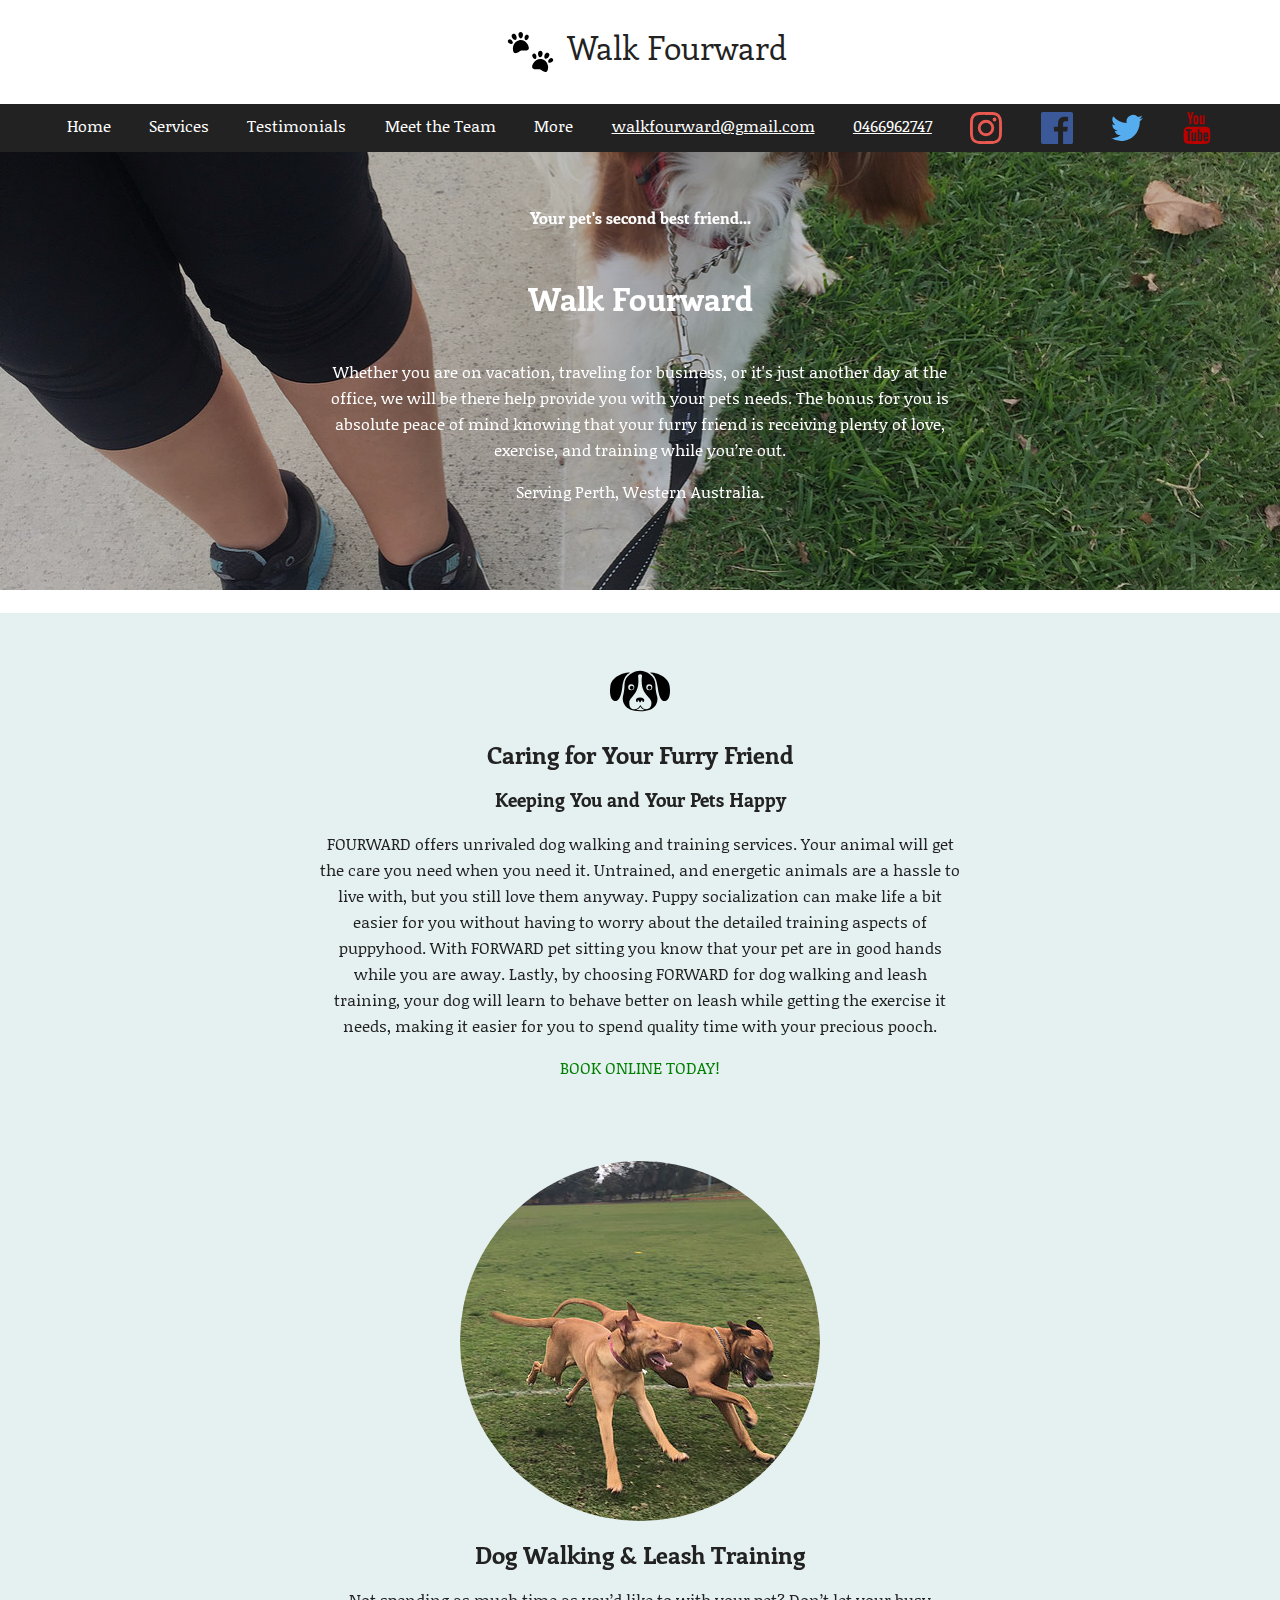
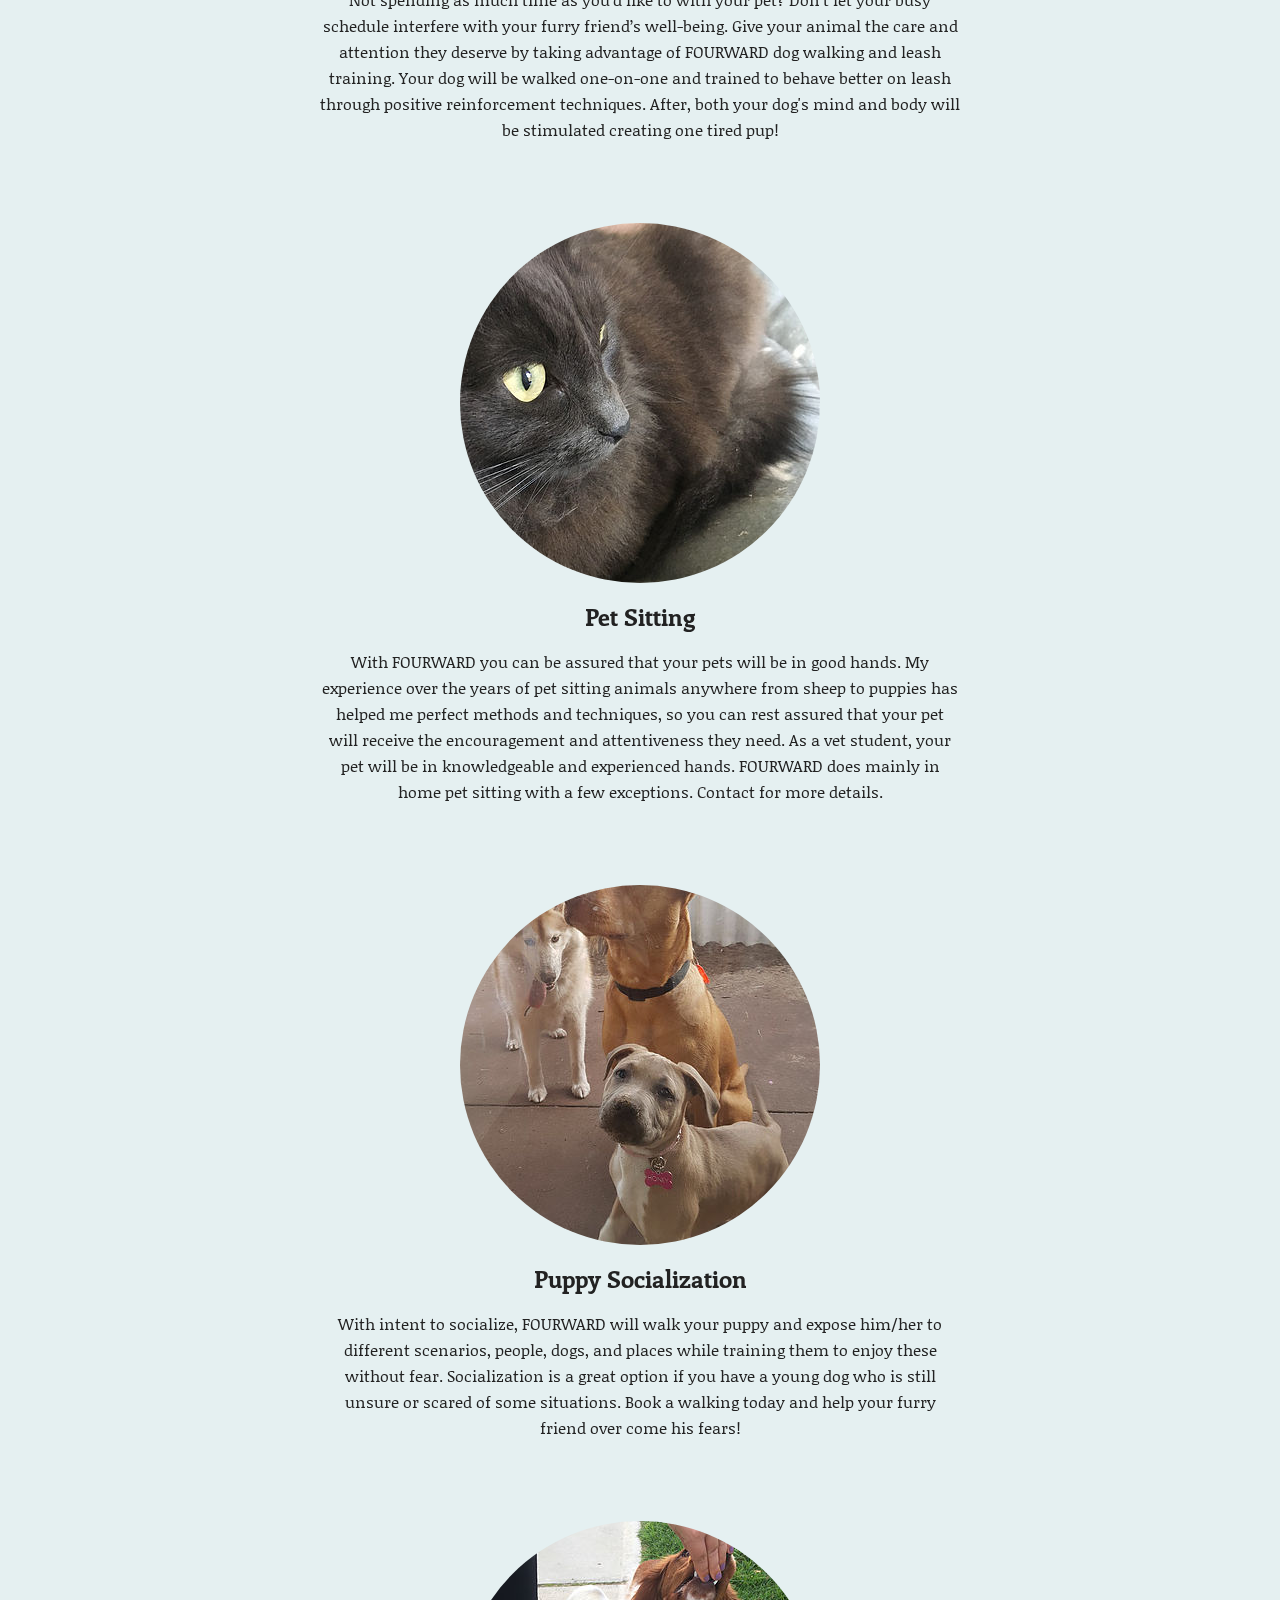
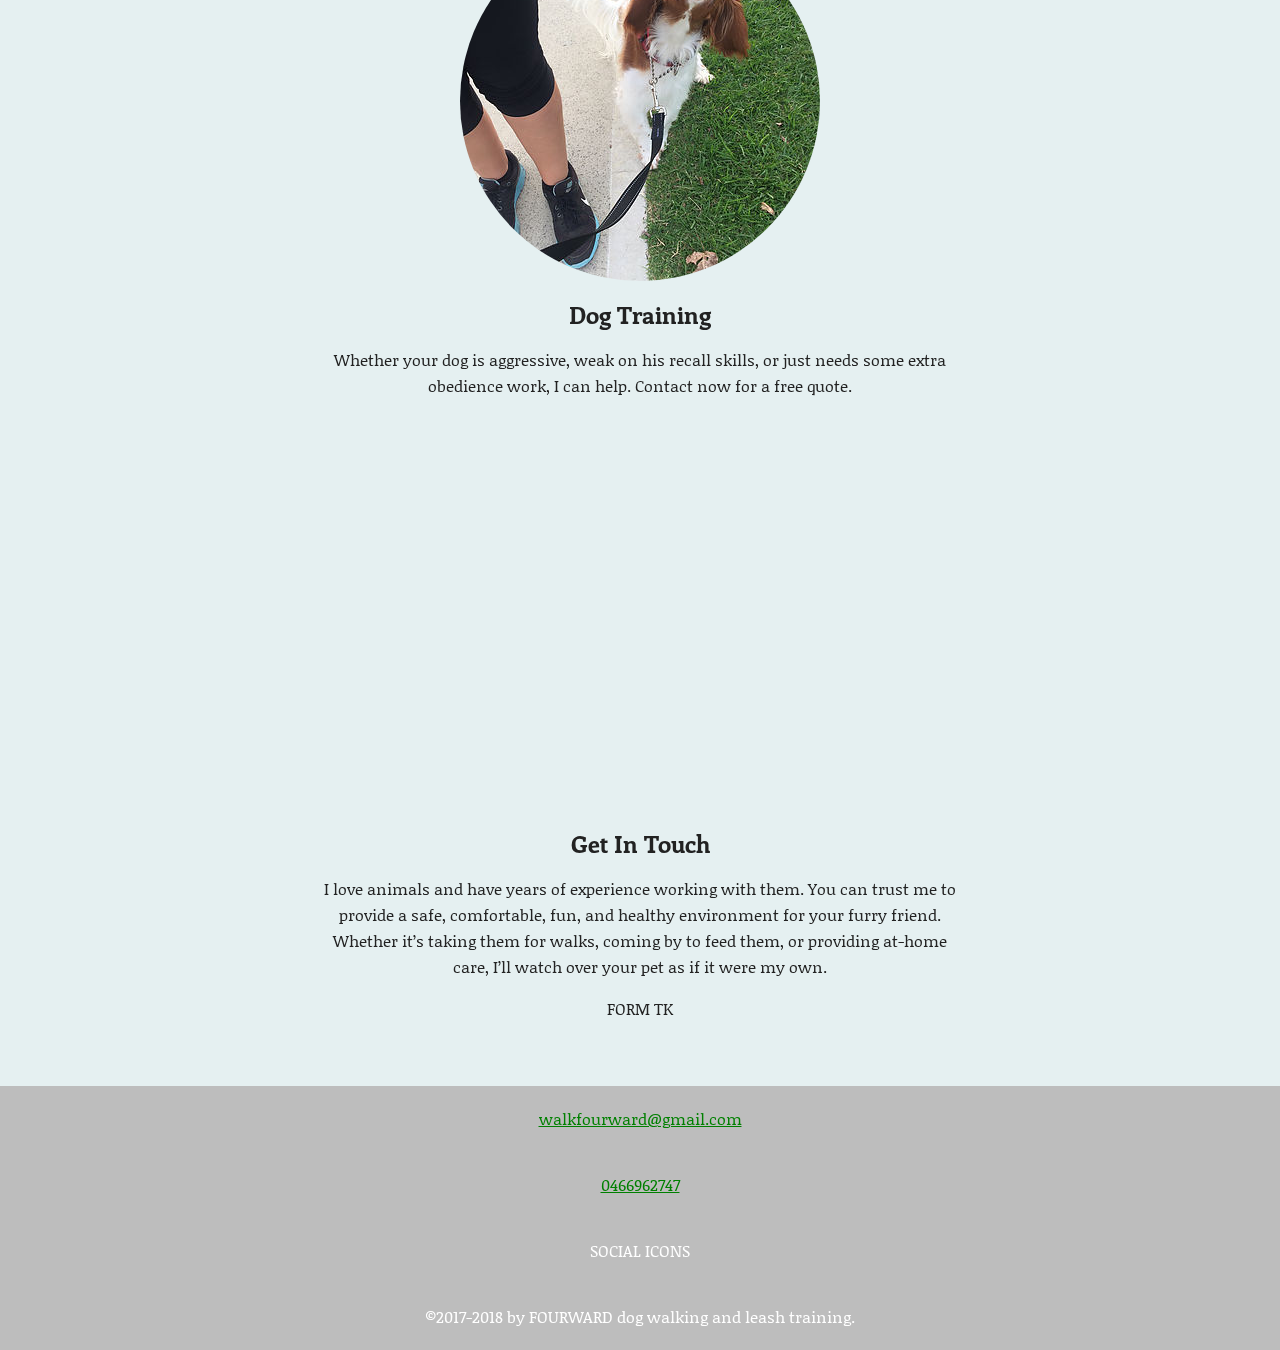
==== index.html @ 75309c2e "initial" ====
<!DOCTYPE html>
<html class="no-js" lang="en-au">
  <head>
    <meta charset="utf-8"><!--[if IE]><meta http-equiv='X-UA-Compatible' content='IE=edge'><![endif]-->
    <title>Home | Walk Fourward</title>
    <meta name="description" content="FOURWARD offers unrivaled dog walking and training services. Serving Perth, Western Australia.">
    <meta name="viewport" content="width=device-width, initial-scale=1.0, viewport-fit=cover">
    <link rel="apple-touch-icon" href="icon.png">
    <link rel="icon" sizes="32x32" href="favicon-32x32.png">
    <link rel="icon" sizes="16x16" href="favicon-16x16.png">
    <link rel="stylesheet" href="css/main.css">
    <link href="https://fonts.googleapis.com/css?family=Enriqueta:700|Noticia+Text" rel="stylesheet">
  </head>
  <body><!--[if lt IE 9]>
    <p class="browserupgrade">You are using an <strong>outdated</strong> browser. Please
      <a href="http://browsehappy.com/">upgrade your browser</a> to improve your experience.
    </p><![endif]-->
    <header>
      <h1 class="top">
        <div class="logo"><svg height="40" stroke-width="0" viewBox="2 2.2 112.09 98.82" width="73" xmlns="http://www.w3.org/2000/svg"><path d="M48.8 29.7c-3.4-3.6-10-9.5-20-6.8C19 25.5 16 34 15 38.8c-1.4 7.3.7 14.7 4.1 15.5 7 1.6 11.8-5 16.4-6.3 4.7-1.2 12.1 2.1 17.4-2.8 2.7-2.5.3-10.9-4.1-15.5m-2.9-7.5c2.6.9 6.1-2.3 7.4-5.8 1.3-3.6-.1-6.2-2.7-7.1-2.5-1-5.3.1-6.6 3.7-1.3 3.5-.6 8.2 1.9 9.2m-32.2 8.6c-1.7 2.1-6.4 1.1-9.3-1.4C1.5 27 1.4 24 3.2 22s4.7-2.5 7.6-.1c2.8 2.4 4.6 6.8 2.9 8.9m20.6-12.7c3.1-.2 5.4-5.2 5.2-9.5-.2-4.4-2.9-6.5-6-6.4-3.1.2-5.6 2.6-5.3 7 .2 4.4 3 9.1 6.1 8.9m-12.6 3.4c-2.8 1.4-7.3-1.7-9.3-5.7-2-3.9-.8-7.1 2-8.5s6.1-.6 8.1 3.4c2.1 3.9 2 9.4-.8 10.8m79.5 63.8c-1.2-4.9-4-13.2-13.9-15.9s-16.7 3.1-20 6.8c-4.9 5.6-6.8 13-4.1 15.5 5.3 4.8 12.7 1.5 17.4 2.8 4.7 1.2 9.5 7.8 16.4 6.3 3.5-.8 5.6-9.3 4.2-15.5m1.2-8c1.7 2.1 6.4 1.1 9.3-1.4 2.9-2.4 3-5.4 1.2-7.5-1.7-2.1-4.7-2.5-7.6-.1-2.8 2.5-4.6 6.9-2.9 9m-32.2-8.6c-2.6.9-6.1-2.3-7.4-5.8-1.3-3.6.1-6.2 2.7-7.1s5.3.2 6.6 3.7c1.2 3.5.6 8.2-1.9 9.2m24.2-.7c2.8 1.4 7.3-1.7 9.3-5.7 2-3.9.8-7.1-2-8.5s-6.1-.6-8.1 3.4c-2.1 3.9-2 9.4.8 10.8m-12.6-3.4c-3.1-.2-5.4-5.2-5.2-9.5.2-4.4 2.9-6.5 6-6.4 3.1.2 5.6 2.6 5.3 7-.2 4.4-3 9.1-6.1 8.9"/></svg></div>Walk Fourward
      </h1>
      <menu><a>Home</a><a>Services</a><a>Testimonials</a><a>Meet the Team</a><a>More</a><a href="mailto:walkfourward@gmail.com">walkfourward@gmail.com</a><a href="tel:0466962747">0466962747</a><a data-title="Instagram" href="https://www.instagram.com/walkfourward/"><svg aria-label="Instagram" xmlns="http://www.w3.org/2000/svg" viewBox="0 0 24 24"><desc>Walk Fourward on Instagram</desc><path fill="#e95950" d="M12 2.16c3.2 0 3.58.01 4.85.07 3.25.15 4.77 1.7 4.92 4.92.06 1.27.07 1.65.07 4.85 0 3.2-.01 3.58-.07 4.85-.15 3.23-1.66 4.77-4.92 4.92-1.27.06-1.64.07-4.85.07a83 83 0 0 1-4.85-.07c-3.26-.15-4.77-1.7-4.92-4.92A82.98 82.98 0 0 1 2.16 12a84 84 0 0 1 .07-4.85c.15-3.23 1.67-4.77 4.92-4.92A84.4 84.4 0 0 1 12 2.16zM12 0C8.74 0 8.33.01 7.05.07 2.7.27.27 2.7.07 7.05A84.29 84.29 0 0 0 0 12c0 3.26.01 3.67.07 4.95.2 4.36 2.62 6.78 6.98 6.98 1.28.06 1.7.07 4.95.07 3.26 0 3.67-.01 4.95-.07 4.35-.2 6.78-2.62 6.98-6.98.06-1.28.07-1.7.07-4.95 0-3.26-.01-3.67-.07-4.95C23.73 2.7 21.3.27 16.95.07A84.33 84.33 0 0 0 12 0zm0 5.84a6.16 6.16 0 1 0 0 12.32 6.16 6.16 0 0 0 0-12.32zM12 16a4 4 0 1 1 0-8 4 4 0 0 1 0 8zm6.4-11.85a1.44 1.44 0 1 0 0 2.89 1.44 1.44 0 0 0 0-2.89z"/></svg></a><a data-title="Facebook" href="https://www.facebook.com/walkfourward/"><svg aria-label="Facebook" xmlns="http://www.w3.org/2000/svg" viewBox="0 0 24 24"><desc>Walk Fourward on Facebook</desc><path fill="#3b5998" d="M22.68 0H1.32C.6 0 0 .6 0 1.32v21.36C0 23.4.6 24 1.32 24h11.5v-9.3H9.69v-3.62h3.13V8.41c0-3.1 1.9-4.79 4.66-4.79 1.32 0 2.46.1 2.8.15V7h-1.92c-1.5 0-1.8.71-1.8 1.76v2.32h3.59l-.47 3.62h-3.12V24h6.12c.73 0 1.32-.6 1.32-1.32V1.32C24 .6 23.4 0 22.68 0z"/></svg></a><a data-title="Twitter" href="https://twitter.com/______"><svg aria-label="Twitter" xmlns="http://www.w3.org/2000/svg" viewBox="0 0 24 24"><desc>Walk Fourward on Twitter</desc><path fill="#55acee" d="M24 4.56c-.88.39-1.83.65-2.83.77a4.93 4.93 0 0 0 2.17-2.72c-.95.56-2 .97-3.13 1.2a4.92 4.92 0 0 0-8.4 4.48A13.9 13.9 0 0 1 1.68 3.15 4.93 4.93 0 0 0 3.2 9.72a4.9 4.9 0 0 1-2.23-.61A4.93 4.93 0 0 0 4.91 14a5 5 0 0 1-2.22.08 4.93 4.93 0 0 0 4.6 3.42A9.9 9.9 0 0 1 0 19.54a13.94 13.94 0 0 0 7.55 2.21c9.14 0 14.3-7.72 14-14.64.95-.7 1.79-1.57 2.45-2.55z"/></svg></a><a data-title="YouTube" href="https://www.youtube.com/channel/UC3RKVa9MdLlyFP6wpvY_uPQ"><svg aria-label="YouTube" xmlns="http://www.w3.org/2000/svg" viewBox="0 0 24 24"><desc>Walk Fourward on YouTube</desc><path fill="#b00" d="M4.65 0H6.1l.99 3.7L8 0h1.45L7.79 5.5v3.76H6.35V5.51L4.65 0zm6.6 2.37c-1.12 0-1.86.74-1.86 1.84v3.35c0 1.2.62 1.83 1.86 1.83 1.02 0 1.82-.69 1.82-1.83V4.2c0-1.07-.8-1.84-1.82-1.84zm.53 5.13c0 .37-.2.65-.53.65-.36 0-.56-.3-.56-.65V4.32c0-.37.17-.65.53-.65.39 0 .56.27.56.65V7.5zm4.73-5.07v5.19c-.16.19-.5.5-.75.5-.27 0-.34-.18-.34-.45V2.43h-1.27v5.71c0 .68.2 1.22.89 1.22.38 0 .92-.2 1.47-.85v.75h1.27V2.43H16.5zm2.2 13.86c-.45 0-.54.31-.54.76v.66h1.07v-.66c0-.44-.1-.76-.53-.76zm-4.7.04a.93.93 0 0 0-.25.2v4.05c.1.1.19.18.28.23.2.1.49.1.62-.07.07-.09.1-.24.1-.45v-3.36a.82.82 0 0 0-.12-.5c-.15-.19-.42-.2-.63-.1zm4.82-5.2a183 183 0 0 0-13.66 0c-2.82.2-3.15 1.9-3.17 6.37.02 4.47.35 6.17 3.17 6.37a183 183 0 0 0 13.66 0c2.82-.2 3.15-1.9 3.17-6.37-.02-4.47-.35-6.17-3.17-6.37zM6.51 21.82H5.15v-7.54H3.74V13h4.18v1.28H6.5v7.54zm4.84 0h-1.2v-.72c-.23.27-.46.47-.7.6-.65.38-1.55.37-1.55-.95v-5.44h1.21v5c0 .25.06.43.32.43.24 0 .57-.3.71-.49v-4.94h1.21v6.5zm4.66-1.35c0 .8-.3 1.43-1.1 1.43-.45 0-.82-.16-1.15-.58v.5h-1.22V13h1.22v2.84c.27-.33.64-.6 1.07-.6.89 0 1.18.74 1.18 1.62v3.61zm4.47-1.75h-2.31v1.23c0 .49.04.9.53.9.5 0 .54-.34.54-.9v-.45h1.24v.48c0 1.26-.53 2.02-1.81 2.02-1.16 0-1.75-.85-1.75-2.02v-2.92c0-1.13.75-1.91 1.84-1.91 1.16 0 1.72.74 1.72 1.91v1.66z"/></svg></a></menu>
      <div class="hero">
        <article><img src="img/hero.jpg" alt="Legs and dog">
          <h4>Your pet's second best friend...</h4>
          <h1>Walk Fourward</h1>
          <p>Whether you are on vacation, traveling for business, or it's just another day at the office, we will be there help provide you with your pets needs. The bonus for you is absolute peace of mind knowing that your furry friend is receiving plenty of love, exercise, and training while you’re out.</p>
          <p>Serving Perth, Western Australia.</p>
        </article>
      </div>
    </header>
    <main>
      <section>
        <article>
          <header><svg height="60" stroke-width="0" viewBox="0.05 0 172.1 116" width="60" xmlns="http://www.w3.org/2000/svg"><path d="M56.7 5.3C55.8 2.4 5.4 9.5 1 44.1c-4 31.2 5.5 41.7 12.3 42.6s17-.1 22.2-39.9C40.6 6.4 57.7 8.2 56.7 5.3zM86.9 0C69.7 0 41.6 13.1 41.6 40.1c0 22.4-5 31.2-5 39.4S39.7 116 87.3 116s48.9-27.9 48.9-37.3c0-5.4-5.7-15.3-5.7-37.7 0-26.8-26.5-41-43.6-41zM52.2 47.2a8.7 8.7 0 1 1 17.41.01 8.7 8.7 0 0 1-17.41-.01zm34.4 66.2c-5 0-9.1-.6-12.1-1.3 6.8-1.5 10.9-6.9 12.7-9.9 1.9 2.9 6.1 8.3 12.2 10.1-3.4.6-7.7 1.1-12.8 1.1zm16.7-3.2c-9.3 0-15.1-10.7-15.1-10.8-.2-.4-.6-.6-1.1-.6s-.9.3-1.1.7c0 .1-4.9 10.8-15 10.8-14.4 0-15.5-11.2-15.5-18.8 0-15.5 26.1-23.3 26.1-61.2 0-10.9-.8-12.1-.8-15.2 0 0-.6-5 5.8-5s5.1 5.3 5.1 5.3c0 3.2-.8 4.6-.8 15.4 0 37.9 28 44.9 28 60.5.1 8.1-2.3 18.9-15.6 18.9zm9.4-54.3a8.7 8.7 0 1 1 .01-17.41 8.7 8.7 0 0 1-.01 17.41zM74.5 84.2c0 3.7 2.6 5.4 4.1 5.4 3.9 0-2.4-4.6 1.8-4.6 6 0 1.5 5.1 5.9 5.1s.2-5.1 6-5.1c3.6 0-1.9 4.3 2.2 4.3 2.1 0 3.8-1.3 3.8-5 0-3.9-3.3-8-11.9-8-8.5 0-11.9 4-11.9 7.9zm-6.7-35.5c0-3-2.5-5.5-5.5-5.5s-5.5 2.5-5.5 5.5 2.5 5.5 5.5 5.5 5.5-2.5 5.5-5.5zm45.5-5.5c-3 0-5.5 2.5-5.5 5.5s2.5 5.5 5.5 5.5 5.5-2.5 5.5-5.5-2.5-5.5-5.5-5.5zm57.9.9c-4.5-34.6-54.8-41.6-55.7-38.7-1 2.9 16.1 1.1 21.3 41.5 5.2 39.8 15.4 40.8 22.2 39.9 6.7-1 16.2-11.5 12.2-42.7z"/></svg>
            <h2>Caring for Your Furry Friend</h2>
            <h3>Keeping You and Your Pets Happy</h3>
          </header>
          <p>FOURWARD offers unrivaled dog walking and training services. Your animal will get the care you need when you need it. Untrained, and energetic animals are a hassle to live with, but you still love them anyway. Puppy socialization can make life a bit easier for you without having to worry about the detailed training aspects of puppyhood. With FORWARD pet sitting you know that your pet are in good hands while you are away. Lastly, by choosing FORWARD for dog walking and leash training, your dog will learn to behave better on leash while getting the exercise it needs, making it easier for you to spend quality time with your precious pooch.</p>
          <p><a>BOOK ONLINE TODAY!</a></p>
        </article>
        <article>
          <header><img class="rounded" src="img/circle1.jpg" alt="two dogs playing on a field">
            <h2>Dog Walking &amp; Leash Training</h2>
          </header>
          <p>Not spending as much time as you’d like to with your pet? Don’t let your busy schedule interfere with your furry friend’s well-being. Give your animal the care and attention they deserve by taking advantage of FOURWARD dog walking and leash training. Your dog will be walked one-on-one and trained to behave better on leash through positive reinforcement techniques. After, both your dog's mind and body will be stimulated creating one tired pup!</p>
        </article>
        <article>
          <header><img class="rounded" src="img/circle2.jpg" alt="close-up of a cat looking to our right">
            <h2>Pet Sitting</h2>
          </header>
          <p>With FOURWARD you can be assured that your pets will be in good hands. My experience over the years of pet sitting animals anywhere from sheep to puppies has helped me perfect methods and techniques, so you can rest assured that your pet will receive the encouragement and attentiveness they need. As a vet student, your pet will be in knowledgeable and experienced hands. FOURWARD does mainly in home pet sitting with a few exceptions. Contact for more details.</p>
        </article>
        <article>
          <header><img class="rounded" src="img/circle3.jpg" alt="Puppy with two dogs in the background">
            <h2>Puppy Socialization</h2>
          </header>
          <p> With intent to socialize, FOURWARD will walk your puppy and expose him/her to different scenarios, people, dogs, and places while training them to enjoy these without fear. Socialization is a great option if you have a young dog who is still unsure or scared of some situations. Book a walking today and help your furry friend over come his fears!</p>
        </article>
        <article>
          <header><img class="rounded" src="img/circle4.jpg" alt="legs of dog-walker giving a treat to dog on leash">
            <h2>Dog Training</h2>
          </header>
          <p>Whether your dog is aggressive, weak on his recall skills, or just needs some extra obedience work, I can help. Contact now for a free quote.</p>
        </article>
      </section>
      <section>
        <article>
          <header><iframe width="100%" height="300px" frameborder="0" scrolling="no" title="Google Maps" aria-label="Google Maps" src="https://static.parastorage.com/services/santa/1.2682.26/static/external/googleMap.html?language=en"></iframe>
            <h2>Get In Touch</h2>
          </header>
          <p>I love animals and have years of experience working with them. You can trust me to provide a safe, comfortable, fun, and healthy environment for your furry friend. Whether it’s taking them for walks, coming by to feed them, or providing at-home care, I’ll watch over your pet as if it were my own.</p>
          <p>FORM TK</p>
        </article>
      </section>
    </main>
    <footer>
      <p><a href="mailto:walkfourward@gmail.com">walkfourward@gmail.com</a></p>
      <p><a href="tel:0466962747">0466962747</a></p>
      <p>SOCIAL ICONS</p>
      <div class="dark">
        <p>©2017-2018 by FOURWARD dog walking and leash training.</p>
      </div>
    </footer>
    <script>document.documentElement.className=document.documentElement.className.replace("no-js","js");</script>
  </body>
</html>
---- css/main.css ----
/* Run this through https://cssminifier.com for now until sass can handle the env() construct. */



/*! normalize.css v7.0.0 | MIT License | github.com/necolas/normalize.css */

/* Document
   ========================================================================== */

/**
 * 1. Correct the line height in all browsers.
 * 2. Prevent adjustments of font size after orientation changes in
 *    IE on Windows Phone and in iOS.
 */

html {
  line-height: 1.15; /* 1 */
  -ms-text-size-adjust: 100%; /* 2 */
  -webkit-text-size-adjust: 100%; /* 2 */
}

/* Sections
   ========================================================================== */

/**
 * Remove the margin in all browsers (opinionated).
 */

body {
  margin: 0;
}

/**
 * Add the correct display in IE 9-.
 */

article,
aside,
footer,
header,
nav,
section {
  display: block;
}

/**
 * Correct the font size and margin on `h1` elements within `section` and
 * `article` contexts in Chrome, Firefox, and Safari.
 */

h1 {
  font-size: 2em;
  margin: 0.67em 0;
}

/* Grouping content
   ========================================================================== */

/**
 * Add the correct display in IE 9-.
 * 1. Add the correct display in IE.
 */

figcaption,
figure,
main { /* 1 */
  display: block;
}

/**
 * Add the correct margin in IE 8.
 */

figure {
  margin: 1em 40px;
}

/**
 * 1. Add the correct box sizing in Firefox.
 * 2. Show the overflow in Edge and IE.
 */

hr {
  box-sizing: content-box; /* 1 */
  height: 0; /* 1 */
  overflow: visible; /* 2 */
}

/**
 * 1. Correct the inheritance and scaling of font size in all browsers.
 * 2. Correct the odd `em` font sizing in all browsers.
 */

pre {
  font-family: monospace, monospace; /* 1 */
  font-size: 1em; /* 2 */
}

/* Text-level semantics
   ========================================================================== */

/**
 * 1. Remove the gray background on active links in IE 10.
 * 2. Remove gaps in links underline in iOS 8+ and Safari 8+.
 */

a {
  background-color: transparent; /* 1 */
  -webkit-text-decoration-skip: objects; /* 2 */
}

/**
 * 1. Remove the bottom border in Chrome 57- and Firefox 39-.
 * 2. Add the correct text decoration in Chrome, Edge, IE, Opera, and Safari.
 */

abbr[title] {
  border-bottom: none; /* 1 */
  text-decoration: underline; /* 2 */
  text-decoration: underline dotted; /* 2 */
}

/**
 * Prevent the duplicate application of `bolder` by the next rule in Safari 6.
 */

b,
strong {
  font-weight: inherit;
}

/**
 * Add the correct font weight in Chrome, Edge, and Safari.
 */

b,
strong {
  font-weight: bolder;
}

/**
 * 1. Correct the inheritance and scaling of font size in all browsers.
 * 2. Correct the odd `em` font sizing in all browsers.
 */

code,
kbd,
samp {
  font-family: monospace, monospace; /* 1 */
  font-size: 1em; /* 2 */
}

/**
 * Add the correct font style in Android 4.3-.
 */

dfn {
  font-style: italic;
}

/**
 * Add the correct background and color in IE 9-.
 */

mark {
  background-color: #ff0;
  color: #000;
}

/**
 * Add the correct font size in all browsers.
 */

small {
  font-size: 80%;
}

/**
 * Prevent `sub` and `sup` elements from affecting the line height in
 * all browsers.
 */

sub,
sup {
  font-size: 75%;
  line-height: 0;
  position: relative;
  vertical-align: baseline;
}

sub {
  bottom: -0.25em;
}

sup {
  top: -0.5em;
}

/* Embedded content
   ========================================================================== */

/**
 * Add the correct display in IE 9-.
 */

audio,
video {
  display: inline-block;
}

/**
 * Add the correct display in iOS 4-7.
 */

audio:not([controls]) {
  display: none;
  height: 0;
}

/**
 * Remove the border on images inside links in IE 10-.
 */

img {
  border-style: none;
}

/**
 * Hide the overflow in IE.
 */

svg:not(:root) {
  overflow: hidden;
}

/* Forms
   ========================================================================== */

/**
 * 1. Change the font styles in all browsers (opinionated).
 * 2. Remove the margin in Firefox and Safari.
 */

button,
input,
optgroup,
select,
textarea {
  font-family: sans-serif; /* 1 */
  font-size: 100%; /* 1 */
  line-height: 1.15; /* 1 */
  margin: 0; /* 2 */
}

/**
 * Show the overflow in IE.
 * 1. Show the overflow in Edge.
 */

button,
input { /* 1 */
  overflow: visible;
}

/**
 * Remove the inheritance of text transform in Edge, Firefox, and IE.
 * 1. Remove the inheritance of text transform in Firefox.
 */

button,
select { /* 1 */
  text-transform: none;
}

/**
 * 1. Prevent a WebKit bug where (2) destroys native `audio` and `video`
 *    controls in Android 4.
 * 2. Correct the inability to style clickable types in iOS and Safari.
 */

button,
html [type="button"], /* 1 */
[type="reset"],
[type="submit"] {
  -webkit-appearance: button; /* 2 */
}

/**
 * Remove the inner border and padding in Firefox.
 */

button::-moz-focus-inner,
[type="button"]::-moz-focus-inner,
[type="reset"]::-moz-focus-inner,
[type="submit"]::-moz-focus-inner {
  border-style: none;
  padding: 0;
}

/**
 * Restore the focus styles unset by the previous rule.
 */

button:-moz-focusring,
[type="button"]:-moz-focusring,
[type="reset"]:-moz-focusring,
[type="submit"]:-moz-focusring {
  outline: 1px dotted ButtonText;
}

/**
 * Correct the padding in Firefox.
 */

fieldset {
  padding: 0.35em 0.75em 0.625em;
}

/**
 * 1. Correct the text wrapping in Edge and IE.
 * 2. Correct the color inheritance from `fieldset` elements in IE.
 * 3. Remove the padding so developers are not caught out when they zero out
 *    `fieldset` elements in all browsers.
 */

legend {
  box-sizing: border-box; /* 1 */
  color: inherit; /* 2 */
  display: table; /* 1 */
  max-width: 100%; /* 1 */
  padding: 0; /* 3 */
  white-space: normal; /* 1 */
}

/**
 * 1. Add the correct display in IE 9-.
 * 2. Add the correct vertical alignment in Chrome, Firefox, and Opera.
 */

progress {
  display: inline-block; /* 1 */
  vertical-align: baseline; /* 2 */
}

/**
 * Remove the default vertical scrollbar in IE.
 */

textarea {
  overflow: auto;
}

/**
 * 1. Add the correct box sizing in IE 10-.
 * 2. Remove the padding in IE 10-.
 */

[type="checkbox"],
[type="radio"] {
  box-sizing: border-box; /* 1 */
  padding: 0; /* 2 */
}

/**
 * Correct the cursor style of increment and decrement buttons in Chrome.
 */

[type="number"]::-webkit-inner-spin-button,
[type="number"]::-webkit-outer-spin-button {
  height: auto;
}

/**
 * 1. Correct the odd appearance in Chrome and Safari.
 * 2. Correct the outline style in Safari.
 */

[type="search"] {
  -webkit-appearance: textfield; /* 1 */
  outline-offset: -2px; /* 2 */
}

/**
 * Remove the inner padding and cancel buttons in Chrome and Safari on macOS.
 */

[type="search"]::-webkit-search-cancel-button,
[type="search"]::-webkit-search-decoration {
  -webkit-appearance: none;
}

/**
 * 1. Correct the inability to style clickable types in iOS and Safari.
 * 2. Change font properties to `inherit` in Safari.
 */

::-webkit-file-upload-button {
  -webkit-appearance: button; /* 1 */
  font: inherit; /* 2 */
}

/* Interactive
   ========================================================================== */

/*
 * Add the correct display in IE 9-.
 * 1. Add the correct display in Edge, IE, and Firefox.
 */

details, /* 1 */
menu {
  display: block;
}

/*
 * Add the correct display in all browsers.
 */

summary {
  display: list-item;
}

/* Scripting
   ========================================================================== */

/**
 * Add the correct display in IE 9-.
 */

canvas {
  display: inline-block;
}

/**
 * Add the correct display in IE.
 */

template {
  display: none;
}

/* Hidden
   ========================================================================== */

/**
 * Add the correct display in IE 10-.
 */

[hidden] {
  display: none;
}








 /*! HTML5 Boilerplate v6.0.1 | MIT License | https://html5boilerplate.com/ */

/*
 * What follows is the result of much research on cross-browser styling.
 * Credit left inline and big thanks to Nicolas Gallagher, Jonathan Neal,
 * Kroc Camen, and the H5BP dev community and team.
 */

/* ==========================================================================
   Base styles: opinionated defaults
   ========================================================================== */

html {
    color: #222;
    font-size: 1em;
    line-height: 1.4;
}

/*
 * Remove text-shadow in selection highlight:
 * https://twitter.com/miketaylr/status/12228805301
 *
 * Vendor-prefixed and regular ::selection selectors cannot be combined:
 * https://stackoverflow.com/a/16982510/7133471
 *
 * Customize the background color to match your design.
 */

::-moz-selection {
    background: #b3d4fc;
    text-shadow: none;
}

::selection {
    background: #b3d4fc;
    text-shadow: none;
}

/*
 * A better looking default horizontal rule
 */

hr {
    display: block;
    height: 1px;
    border: 0;
    border-top: 1px solid #ccc;
    margin: 1em 0;
    padding: 0;
}

/*
 * Remove the gap between audio, canvas, iframes,
 * images, videos and the bottom of their containers:
 * https://github.com/h5bp/html5-boilerplate/issues/440
 */

audio,
canvas,
iframe,
img,
svg,
video {
    vertical-align: middle;
}

/*
 * Remove default fieldset styles.
 */

fieldset {
    border: 0;
    margin: 0;
    padding: 0;
}

/*
 * Allow only vertical resizing of textareas.
 */

textarea {
    resize: vertical;
}

/* ==========================================================================
   Browser Upgrade Prompt
   ========================================================================== */

.browserupgrade {
    margin: 0.2em 0;
    background: #ccc;
    color: #000;
    padding: 0.2em 0;
}

/* ==========================================================================
   Helper classes
   ========================================================================== */

/*
 * Hide visually and from screen readers
 */

.hidden {
    display: none !important;
}

/*
 * Hide only visually, but have it available for screen readers:
 * https://snook.ca/archives/html_and_css/hiding-content-for-accessibility
 *
 * 1. For long content, line feeds are not interpreted as spaces and small width
 *    causes content to wrap 1 word per line:
 *    https://medium.com/@jessebeach/beware-smushed-off-screen-accessible-text-5952a4c2cbfe
 */

.visuallyhidden {
    border: 0;
    clip: rect(0 0 0 0);
    -webkit-clip-path: inset(50%);
    clip-path: inset(50%);
    height: 1px;
    margin: -1px;
    overflow: hidden;
    padding: 0;
    position: absolute;
    width: 1px;
    white-space: nowrap; /* 1 */
}

/*
 * Extends the .visuallyhidden class to allow the element
 * to be focusable when navigated to via the keyboard:
 * https://www.drupal.org/node/897638
 */

.visuallyhidden.focusable:active,
.visuallyhidden.focusable:focus {
    clip: auto;
    -webkit-clip-path: none;
    clip-path: none;
    height: auto;
    margin: 0;
    overflow: visible;
    position: static;
    width: auto;
    white-space: inherit;
}

/*
 * Hide visually and from screen readers, but maintain layout
 */

.invisible {
    visibility: hidden;
}

/*
 * Clearfix: contain floats
 *
 * For modern browsers
 * 1. The space content is one way to avoid an Opera bug when the
 *    `contenteditable` attribute is included anywhere else in the document.
 *    Otherwise it causes space to appear at the top and bottom of elements
 *    that receive the `clearfix` class.
 * 2. The use of `table` rather than `block` is only necessary if using
 *    `:before` to contain the top-margins of child elements.
 */

.clearfix:before,
.clearfix:after {
    content: " "; /* 1 */
    display: table; /* 2 */
}

.clearfix:after {
    clear: both;
}

/* ==========================================================================
   Print styles.
   Inlined to avoid the additional HTTP request:
   http://www.phpied.com/delay-loading-your-print-css/
   ========================================================================== */

@media print {
    *,
    *:before,
    *:after {
        background: transparent !important;
        color: #000 !important; /* Black prints faster:
                                   http://www.sanbeiji.com/archives/953 */
        box-shadow: none !important;
        text-shadow: none !important;
    }

    a,
    a:visited {
        text-decoration: underline;
    }

    a[href]:after {
        content: " (" attr(href) ")";
    }

    abbr[title]:after {
        content: " (" attr(title) ")";
    }

    /*
     * Don't show links that are fragment identifiers,
     * or use the `javascript:` pseudo protocol
     */

    a[href^="#"]:after,
    a[href^="javascript:"]:after {
        content: "";
    }

    pre {
        white-space: pre-wrap !important;
    }
    pre,
    blockquote {
        border: 1px solid #999;
        page-break-inside: avoid;
    }

    /*
     * Printing Tables:
     * http://css-discuss.incutio.com/wiki/Printing_Tables
     */

    thead {
        display: table-header-group;
    }

    tr,
    img {
        page-break-inside: avoid;
    }

    p,
    h2,
    h3 {
        orphans: 3;
        widows: 3;
    }

    h2,
    h3 {
        page-break-after: avoid;
    }
}










/* ==== Generic, Useful for many sites ===== */

/* Flexbox sticky footer
  https://philipwalton.github.io/solved-by-flexbox/demos/sticky-footer/

  Using my top-level tags rather than their classes.
  Also, including MS syntax to try and support IE 9.  But not old webkit classes.

  Not really needed on a long-content page, but still useful to have in place.
*/

/**
 * 1. Avoid the IE 10-11 `min-height` bug.
 * 2. Set `flex-shrink` to `0` to prevent some browsers from
 *    letting these items shrink to smaller than their content's default
 *    minimum size. See http://bit.ly/1Mn35US for details.
 * 3. Use `%` instead of `vh` since `vh` is buggy in older mobile Safari.
 */

html, body {
    height: 100%; /* 1, 3 */
}

body {
  display: -ms-flexbox;
  display: flex;
  -ms-flex-direction: column;
  flex-direction: column;
}

body > header,
body > footer {
  -ms-flex: none;
  flex: none; /* 2 */
}

body > main {
  -ms-flex: 1 0 auto;
  flex: 1 0 auto; /* 2 */
}

html {
    box-sizing:border-box;
}

/* Useful for image replacement */
.ir { border:0; font:0/0 a; text-shadow:none; color:transparent; width:0; height:0; padding:0; }

/* Padding for iPhone X.  Usually on a section; it overrides usual section margins.
Really tricky — we need it to be at LEAST 1 rem, but maybe more.  The trick is, on some systems
the safe-area-inset-* env's are defined to be zero! Use a script as a fallback. */
section, .safe-area {
    padding-left:1rem;           /* Fallback if below not understood */
    padding-right:1rem;
    padding-left:constant(safe-area-inset-left);
    padding-right:constant(safe-area-inset-right);  /* iOS 11.0, 11.1 … phase out soon */
    padding-left:env(safe-area-inset-left);
    padding-right:env(safe-area-inset-right);       /* iOS 11.2 beta and up */
}

/* Use @supports per https://webkit.org/blog/7929/designing-websites-for-iphone-x/ */
@supports(padding:max(0px)) {
    .post {
        padding-left:max(1rem, env(safe-area-inset-left));
        padding-right:max(1rem, env(safe-area-inset-right));
    }
}

/* ===== General ===== */

body {
    font:16px/26px Helvetica, Helvetica Neue, Arial;
}

/* ===== Geometry ===== */



section {
  padding:1rem 0;
}

/* Debugging
section:nth-child(even) {background: cyan !important;}
section:nth-child(odd)  {background: pink !important;}
section header { background:red;}
section article { background:yellow;}
section footer { background:green;}
*/



.embed-container {
    position:relative; padding-bottom:56.25%; height:0; overflow:hidden; max-width:100%;
}

.embed-container iframe, .embed-container object, .embed-container embed {
    position:absolute; top:0; left:0; width:100%; height:100%;
}

/* for header and footer, full window width but indented a bit */

body > footer p {
    padding:20px 5%;
    margin:0;
}

article {
    margin:0 auto;
    padding:2rem 2rem;  /* if we use margin above then it messes with background image */
    max-width:40rem;
}

/* ====== Specific Sections ===== */



.hero {
    width:100%;
    height:0;
    padding-bottom:36%; /* overall height of what is visible */
}

.hero img {
    width:100%;
    position:fixed;
    top:10%; left:0;
    z-index:-1;
    filter: brightness(75%);
}


/* ===== Colors ===== */



a { color:green; }


main {
  background:rgb(229, 240, 241);
}


body > footer {
    background:#bdbdbd;
    color:white;
}


.browserupgrade { /* Improve the formatting a bit without messing with original */
  font-size:150%;
  padding:1rem;
}

/* ===== BREAKPOINTS … general (under 600 for mobile, 600+ for desktop) and specialized ===== */

@media only screen and (max-width:599px) {

}

@media only screen and (min-width:600px) {

}


/* TO FILE */

body {
  text-align:center;
}
menu {
  background:#222;
  margin:0;
  padding:0.5em;
}
menu svg {
  width:2em;
}
menu a {
  color:white;
  padding:0.5em 1.2em;
}
h1 {
  padding:1em;
  margin:0 auto;
}

img.rounded {
  border-radius:50%;
  margin:0 auto;
  max-width:100%;
}

.hero {
  color:white;
}

body {
  font-family: 'Noticia Text', serif;
}
h1, h2, h3, h4, h5, h6 {
  font-family: 'Enriqueta', serif;
}

.top {
  background:white;
  font-weight:normal;
}
.logo {
  display:inline-block;
}
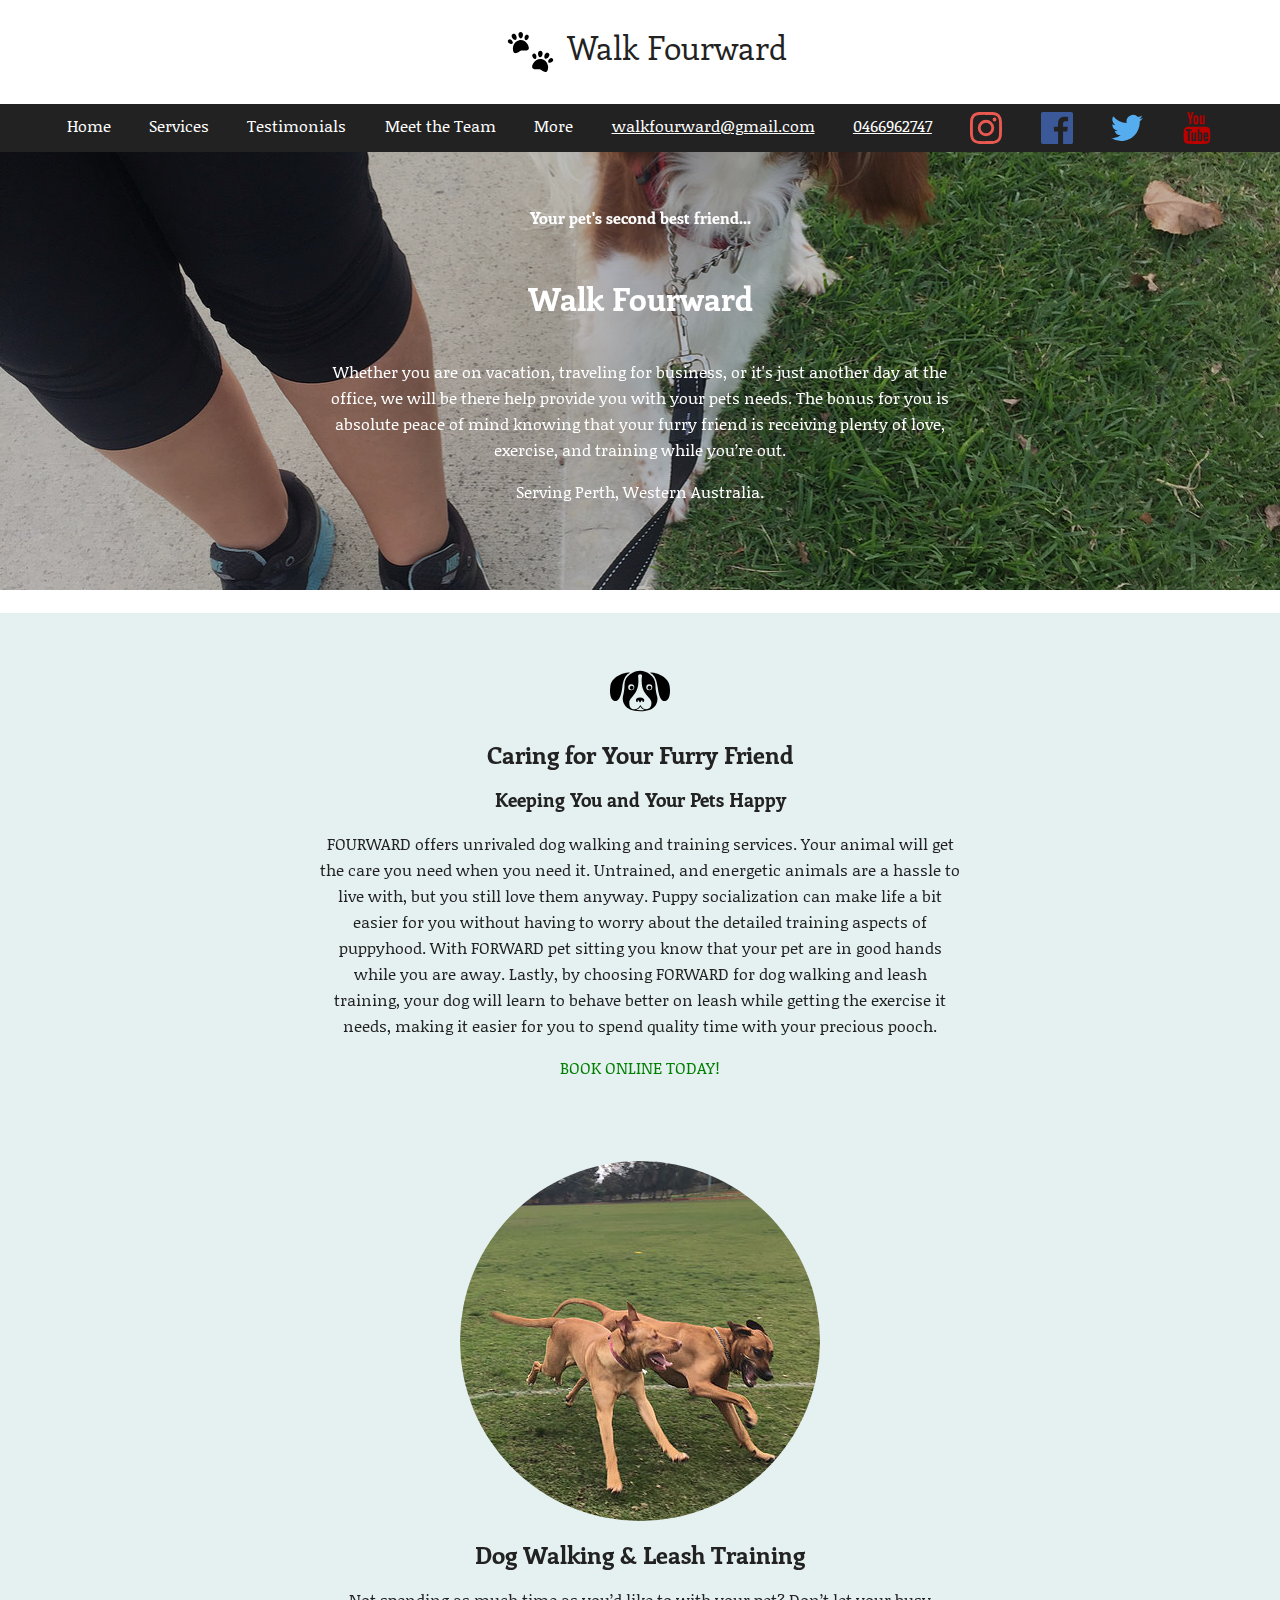
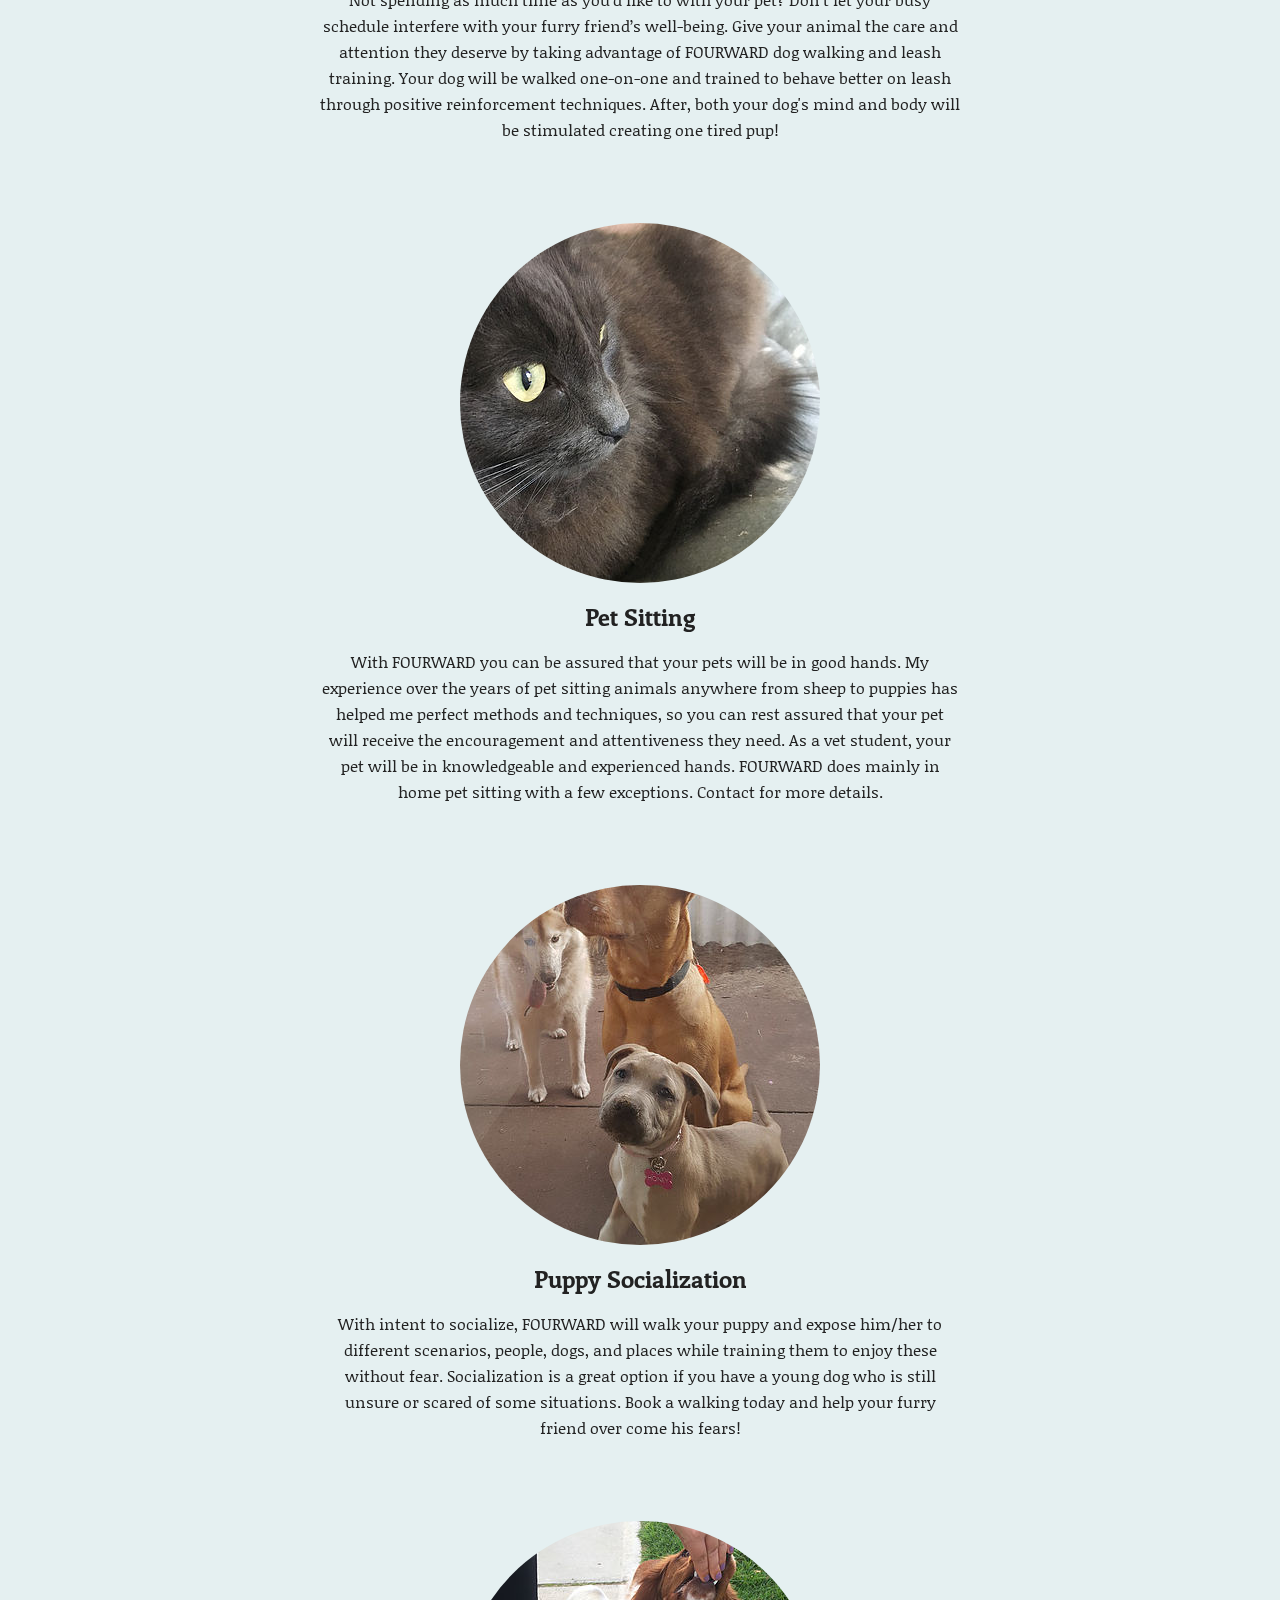
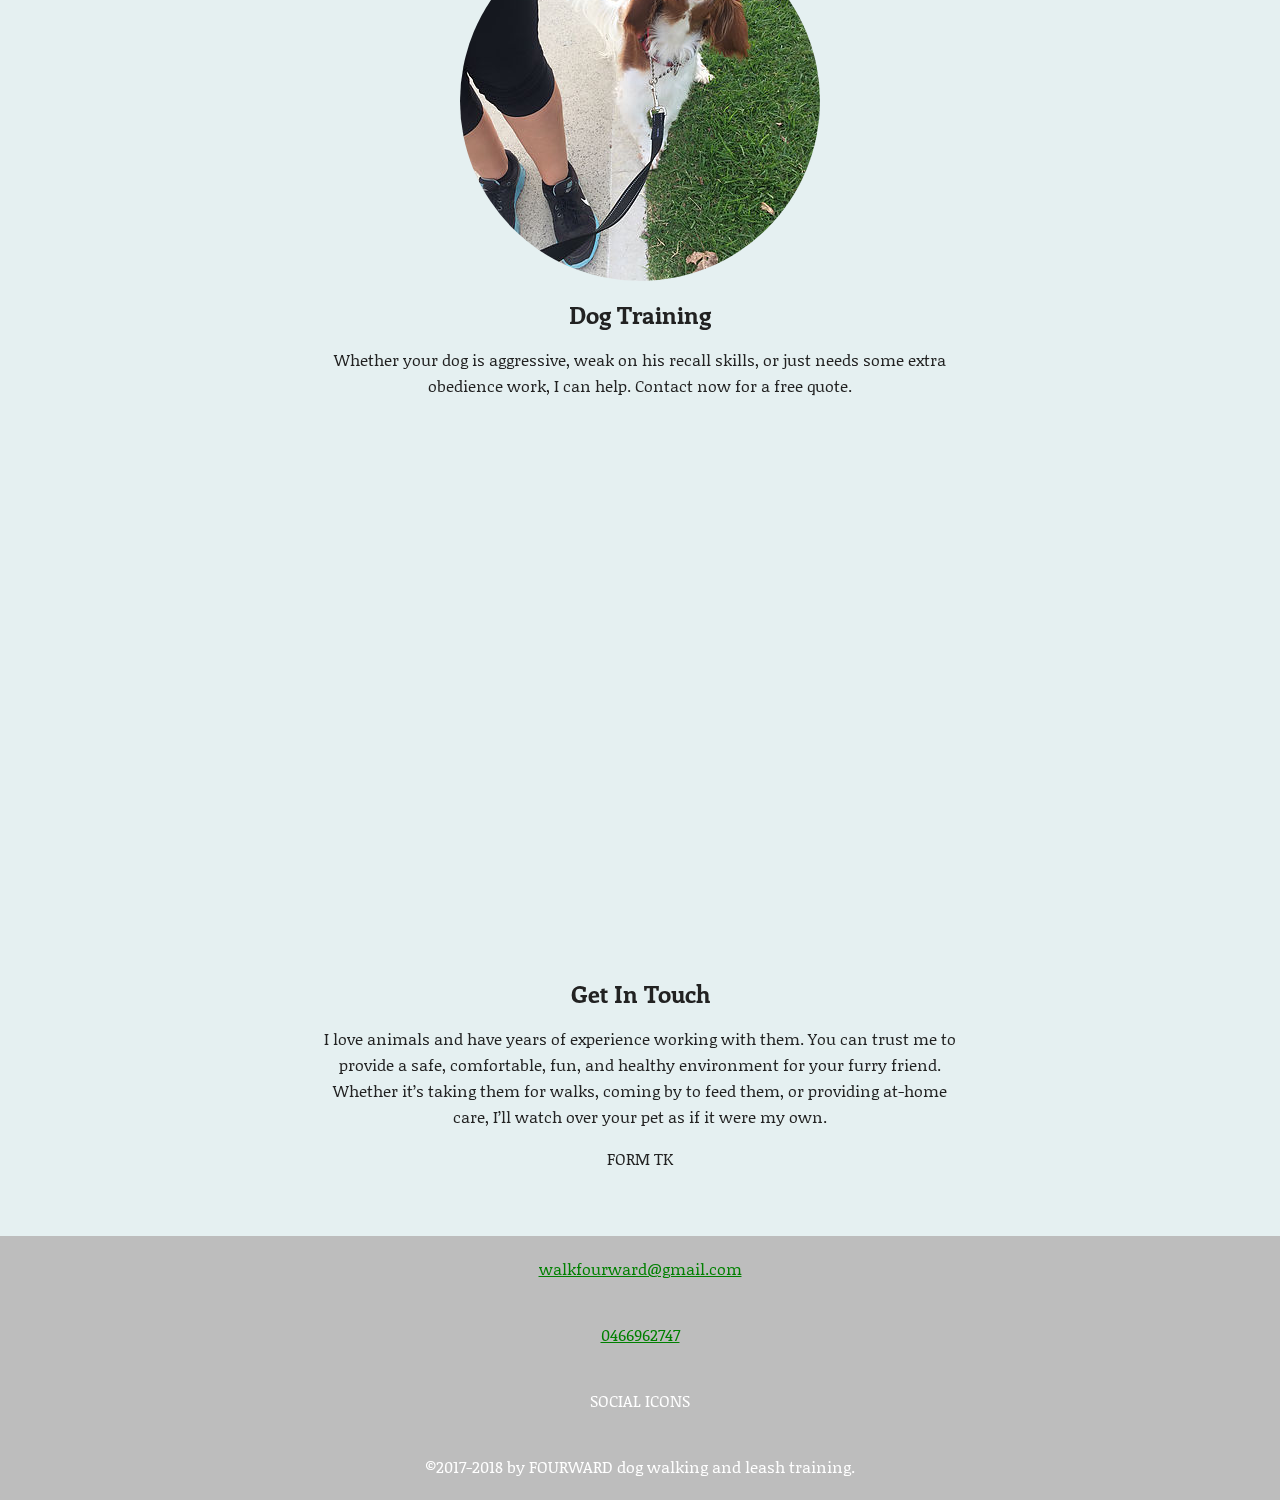
==== commit 6cf57e6c: "new map" ====
--- a/index.html
+++ b/index.html
@@ -66,7 +66,7 @@
       </section>
       <section>
         <article>
-          <header><iframe width="100%" height="300px" frameborder="0" scrolling="no" title="Google Maps" aria-label="Google Maps" src="https://static.parastorage.com/services/santa/1.2682.26/static/external/googleMap.html?language=en"></iframe>
+          <header><iframe src="https://www.google.com/maps/embed?pb=!1m18!1m12!1m3!1d3381.1414199818505!2d115.84006205154718!3d-32.06542353506175!2m3!1f0!2f0!3f0!3m2!1i1024!2i768!4f13.1!3m3!1m2!1s0x2a32a2b7d8db4817%3A0x53719f1ced56ecc8!2sSouth+St+%26+Murdoch+Dr%2C+Murdoch+WA+6150%2C+Australia!5e0!3m2!1sen!2sus!4v1527087845466" frameborder="0" style="border:0; height:100%; height:450px; max-height:100%;" allowfullscreen></iframe>
             <h2>Get In Touch</h2>
           </header>
           <p>I love animals and have years of experience working with them. You can trust me to provide a safe, comfortable, fun, and healthy environment for your furry friend. Whether it’s taking them for walks, coming by to feed them, or providing at-home care, I’ll watch over your pet as if it were my own.</p>
--- a/css/main.css
+++ b/css/main.css
@@ -1,320 +1,198 @@
-/* Run this through https://cssminifier.com for now until sass can handle the env() construct. */
-
-
-
-/*! normalize.css v7.0.0 | MIT License | github.com/necolas/normalize.css */
-
+@charset "UTF-8";
+/*! normalize.css v8.0.0 | MIT License | github.com/necolas/normalize.css */
 /* Document
    ========================================================================== */
-
 /**
  * 1. Correct the line height in all browsers.
- * 2. Prevent adjustments of font size after orientation changes in
- *    IE on Windows Phone and in iOS.
- */
-
+ * 2. Prevent adjustments of font size after orientation changes in iOS.
+ */
 html {
-  line-height: 1.15; /* 1 */
-  -ms-text-size-adjust: 100%; /* 2 */
-  -webkit-text-size-adjust: 100%; /* 2 */
-}
+  line-height: 1.15;
+  /* 1 */
+  -webkit-text-size-adjust: 100%;
+  /* 2 */ }
 
 /* Sections
    ========================================================================== */
-
-/**
- * Remove the margin in all browsers (opinionated).
- */
-
+/**
+ * Remove the margin in all browsers.
+ */
 body {
-  margin: 0;
-}
-
-/**
- * Add the correct display in IE 9-.
- */
-
-article,
-aside,
-footer,
-header,
-nav,
-section {
-  display: block;
-}
+  margin: 0; }
 
 /**
  * Correct the font size and margin on `h1` elements within `section` and
  * `article` contexts in Chrome, Firefox, and Safari.
  */
-
 h1 {
   font-size: 2em;
-  margin: 0.67em 0;
-}
+  margin: 0.67em 0; }
 
 /* Grouping content
    ========================================================================== */
-
-/**
- * Add the correct display in IE 9-.
- * 1. Add the correct display in IE.
- */
-
-figcaption,
-figure,
-main { /* 1 */
-  display: block;
-}
-
-/**
- * Add the correct margin in IE 8.
- */
-
-figure {
-  margin: 1em 40px;
-}
-
 /**
  * 1. Add the correct box sizing in Firefox.
  * 2. Show the overflow in Edge and IE.
  */
-
 hr {
-  box-sizing: content-box; /* 1 */
-  height: 0; /* 1 */
-  overflow: visible; /* 2 */
-}
+  box-sizing: content-box;
+  /* 1 */
+  height: 0;
+  /* 1 */
+  overflow: visible;
+  /* 2 */ }
 
 /**
  * 1. Correct the inheritance and scaling of font size in all browsers.
  * 2. Correct the odd `em` font sizing in all browsers.
  */
-
 pre {
-  font-family: monospace, monospace; /* 1 */
-  font-size: 1em; /* 2 */
-}
+  font-family: monospace, monospace;
+  /* 1 */
+  font-size: 1em;
+  /* 2 */ }
 
 /* Text-level semantics
    ========================================================================== */
-
-/**
- * 1. Remove the gray background on active links in IE 10.
- * 2. Remove gaps in links underline in iOS 8+ and Safari 8+.
- */
-
+/**
+ * Remove the gray background on active links in IE 10.
+ */
 a {
-  background-color: transparent; /* 1 */
-  -webkit-text-decoration-skip: objects; /* 2 */
-}
-
-/**
- * 1. Remove the bottom border in Chrome 57- and Firefox 39-.
+  background-color: transparent; }
+
+/**
+ * 1. Remove the bottom border in Chrome 57-
  * 2. Add the correct text decoration in Chrome, Edge, IE, Opera, and Safari.
  */
-
 abbr[title] {
-  border-bottom: none; /* 1 */
-  text-decoration: underline; /* 2 */
-  text-decoration: underline dotted; /* 2 */
-}
-
-/**
- * Prevent the duplicate application of `bolder` by the next rule in Safari 6.
- */
-
+  border-bottom: none;
+  /* 1 */
+  text-decoration: underline;
+  /* 2 */
+  text-decoration: underline dotted;
+  /* 2 */ }
+
+/**
+ * Add the correct font weight in Chrome, Edge, and Safari.
+ */
 b,
 strong {
-  font-weight: inherit;
-}
-
-/**
- * Add the correct font weight in Chrome, Edge, and Safari.
- */
-
-b,
-strong {
-  font-weight: bolder;
-}
+  font-weight: bolder; }
 
 /**
  * 1. Correct the inheritance and scaling of font size in all browsers.
  * 2. Correct the odd `em` font sizing in all browsers.
  */
-
 code,
 kbd,
 samp {
-  font-family: monospace, monospace; /* 1 */
-  font-size: 1em; /* 2 */
-}
-
-/**
- * Add the correct font style in Android 4.3-.
- */
-
-dfn {
-  font-style: italic;
-}
-
-/**
- * Add the correct background and color in IE 9-.
- */
-
-mark {
-  background-color: #ff0;
-  color: #000;
-}
+  font-family: monospace, monospace;
+  /* 1 */
+  font-size: 1em;
+  /* 2 */ }
 
 /**
  * Add the correct font size in all browsers.
  */
-
 small {
-  font-size: 80%;
-}
+  font-size: 80%; }
 
 /**
  * Prevent `sub` and `sup` elements from affecting the line height in
  * all browsers.
  */
-
 sub,
 sup {
   font-size: 75%;
   line-height: 0;
   position: relative;
-  vertical-align: baseline;
-}
+  vertical-align: baseline; }
 
 sub {
-  bottom: -0.25em;
-}
+  bottom: -0.25em; }
 
 sup {
-  top: -0.5em;
-}
+  top: -0.5em; }
 
 /* Embedded content
    ========================================================================== */
-
-/**
- * Add the correct display in IE 9-.
- */
-
-audio,
-video {
-  display: inline-block;
-}
-
-/**
- * Add the correct display in iOS 4-7.
- */
-
-audio:not([controls]) {
-  display: none;
-  height: 0;
-}
-
-/**
- * Remove the border on images inside links in IE 10-.
- */
-
+/**
+ * Remove the border on images inside links in IE 10.
+ */
 img {
-  border-style: none;
-}
-
-/**
- * Hide the overflow in IE.
- */
-
-svg:not(:root) {
-  overflow: hidden;
-}
+  border-style: none; }
 
 /* Forms
    ========================================================================== */
-
-/**
- * 1. Change the font styles in all browsers (opinionated).
+/**
+ * 1. Change the font styles in all browsers.
  * 2. Remove the margin in Firefox and Safari.
  */
-
 button,
 input,
 optgroup,
 select,
 textarea {
-  font-family: sans-serif; /* 1 */
-  font-size: 100%; /* 1 */
-  line-height: 1.15; /* 1 */
-  margin: 0; /* 2 */
-}
+  font-family: inherit;
+  /* 1 */
+  font-size: 100%;
+  /* 1 */
+  line-height: 1.15;
+  /* 1 */
+  margin: 0;
+  /* 2 */ }
 
 /**
  * Show the overflow in IE.
  * 1. Show the overflow in Edge.
  */
-
 button,
-input { /* 1 */
-  overflow: visible;
-}
+input {
+  /* 1 */
+  overflow: visible; }
 
 /**
  * Remove the inheritance of text transform in Edge, Firefox, and IE.
  * 1. Remove the inheritance of text transform in Firefox.
  */
-
 button,
-select { /* 1 */
-  text-transform: none;
-}
-
-/**
- * 1. Prevent a WebKit bug where (2) destroys native `audio` and `video`
- *    controls in Android 4.
- * 2. Correct the inability to style clickable types in iOS and Safari.
- */
-
+select {
+  /* 1 */
+  text-transform: none; }
+
+/**
+ * Correct the inability to style clickable types in iOS and Safari.
+ */
 button,
-html [type="button"], /* 1 */
+[type="button"],
 [type="reset"],
 [type="submit"] {
-  -webkit-appearance: button; /* 2 */
-}
+  -webkit-appearance: button; }
 
 /**
  * Remove the inner border and padding in Firefox.
  */
-
 button::-moz-focus-inner,
 [type="button"]::-moz-focus-inner,
 [type="reset"]::-moz-focus-inner,
 [type="submit"]::-moz-focus-inner {
   border-style: none;
-  padding: 0;
-}
+  padding: 0; }
 
 /**
  * Restore the focus styles unset by the previous rule.
  */
-
 button:-moz-focusring,
 [type="button"]:-moz-focusring,
 [type="reset"]:-moz-focusring,
 [type="submit"]:-moz-focusring {
-  outline: 1px dotted ButtonText;
-}
+  outline: 1px dotted ButtonText; }
 
 /**
  * Correct the padding in Firefox.
  */
-
 fieldset {
-  padding: 0.35em 0.75em 0.625em;
-}
+  padding: 0.35em 0.75em 0.625em; }
 
 /**
  * 1. Correct the text wrapping in Edge and IE.
@@ -322,158 +200,117 @@
  * 3. Remove the padding so developers are not caught out when they zero out
  *    `fieldset` elements in all browsers.
  */
-
 legend {
-  box-sizing: border-box; /* 1 */
-  color: inherit; /* 2 */
-  display: table; /* 1 */
-  max-width: 100%; /* 1 */
-  padding: 0; /* 3 */
-  white-space: normal; /* 1 */
-}
-
-/**
- * 1. Add the correct display in IE 9-.
- * 2. Add the correct vertical alignment in Chrome, Firefox, and Opera.
- */
-
+  box-sizing: border-box;
+  /* 1 */
+  color: inherit;
+  /* 2 */
+  display: table;
+  /* 1 */
+  max-width: 100%;
+  /* 1 */
+  padding: 0;
+  /* 3 */
+  white-space: normal;
+  /* 1 */ }
+
+/**
+ * Add the correct vertical alignment in Chrome, Firefox, and Opera.
+ */
 progress {
-  display: inline-block; /* 1 */
-  vertical-align: baseline; /* 2 */
-}
-
-/**
- * Remove the default vertical scrollbar in IE.
- */
-
+  vertical-align: baseline; }
+
+/**
+ * Remove the default vertical scrollbar in IE 10+.
+ */
 textarea {
-  overflow: auto;
-}
-
-/**
- * 1. Add the correct box sizing in IE 10-.
- * 2. Remove the padding in IE 10-.
- */
-
+  overflow: auto; }
+
+/**
+ * 1. Add the correct box sizing in IE 10.
+ * 2. Remove the padding in IE 10.
+ */
 [type="checkbox"],
 [type="radio"] {
-  box-sizing: border-box; /* 1 */
-  padding: 0; /* 2 */
-}
+  box-sizing: border-box;
+  /* 1 */
+  padding: 0;
+  /* 2 */ }
 
 /**
  * Correct the cursor style of increment and decrement buttons in Chrome.
  */
-
 [type="number"]::-webkit-inner-spin-button,
 [type="number"]::-webkit-outer-spin-button {
-  height: auto;
-}
+  height: auto; }
 
 /**
  * 1. Correct the odd appearance in Chrome and Safari.
  * 2. Correct the outline style in Safari.
  */
-
 [type="search"] {
-  -webkit-appearance: textfield; /* 1 */
-  outline-offset: -2px; /* 2 */
-}
-
-/**
- * Remove the inner padding and cancel buttons in Chrome and Safari on macOS.
- */
-
-[type="search"]::-webkit-search-cancel-button,
+  -webkit-appearance: textfield;
+  /* 1 */
+  outline-offset: -2px;
+  /* 2 */ }
+
+/**
+ * Remove the inner padding in Chrome and Safari on macOS.
+ */
 [type="search"]::-webkit-search-decoration {
-  -webkit-appearance: none;
-}
+  -webkit-appearance: none; }
 
 /**
  * 1. Correct the inability to style clickable types in iOS and Safari.
  * 2. Change font properties to `inherit` in Safari.
  */
-
 ::-webkit-file-upload-button {
-  -webkit-appearance: button; /* 1 */
-  font: inherit; /* 2 */
-}
+  -webkit-appearance: button;
+  /* 1 */
+  font: inherit;
+  /* 2 */ }
 
 /* Interactive
    ========================================================================== */
-
-/*
- * Add the correct display in IE 9-.
- * 1. Add the correct display in Edge, IE, and Firefox.
- */
-
-details, /* 1 */
-menu {
-  display: block;
-}
+/*
+ * Add the correct display in Edge, IE 10+, and Firefox.
+ */
+details {
+  display: block; }
 
 /*
  * Add the correct display in all browsers.
  */
-
 summary {
-  display: list-item;
-}
-
-/* Scripting
-   ========================================================================== */
-
-/**
- * Add the correct display in IE 9-.
- */
-
-canvas {
-  display: inline-block;
-}
-
-/**
- * Add the correct display in IE.
- */
-
+  display: list-item; }
+
+/* Misc
+   ========================================================================== */
+/**
+ * Add the correct display in IE 10+.
+ */
 template {
-  display: none;
-}
-
-/* Hidden
-   ========================================================================== */
-
-/**
- * Add the correct display in IE 10-.
- */
-
+  display: none; }
+
+/**
+ * Add the correct display in IE 10.
+ */
 [hidden] {
-  display: none;
-}
-
-
-
-
-
-
-
-
- /*! HTML5 Boilerplate v6.0.1 | MIT License | https://html5boilerplate.com/ */
-
+  display: none; }
+
+/*! HTML5 Boilerplate v6.0.1 | MIT License | https://html5boilerplate.com/ */
 /*
  * What follows is the result of much research on cross-browser styling.
  * Credit left inline and big thanks to Nicolas Gallagher, Jonathan Neal,
  * Kroc Camen, and the H5BP dev community and team.
  */
-
 /* ==========================================================================
    Base styles: opinionated defaults
    ========================================================================== */
-
 html {
-    color: #222;
-    font-size: 1em;
-    line-height: 1.4;
-}
+  color: #222;
+  font-size: 1em;
+  line-height: 1.4; }
 
 /*
  * Remove text-shadow in selection highlight:
@@ -484,85 +321,69 @@
  *
  * Customize the background color to match your design.
  */
-
 ::-moz-selection {
-    background: #b3d4fc;
-    text-shadow: none;
-}
+  background: #b3d4fc;
+  text-shadow: none; }
 
 ::selection {
-    background: #b3d4fc;
-    text-shadow: none;
-}
+  background: #b3d4fc;
+  text-shadow: none; }
 
 /*
  * A better looking default horizontal rule
  */
-
 hr {
-    display: block;
-    height: 1px;
-    border: 0;
-    border-top: 1px solid #ccc;
-    margin: 1em 0;
-    padding: 0;
-}
+  display: block;
+  height: 1px;
+  border: 0;
+  border-top: 1px solid #ccc;
+  margin: 1em 0;
+  padding: 0; }
 
 /*
  * Remove the gap between audio, canvas, iframes,
  * images, videos and the bottom of their containers:
  * https://github.com/h5bp/html5-boilerplate/issues/440
  */
-
 audio,
 canvas,
 iframe,
 img,
 svg,
 video {
-    vertical-align: middle;
-}
+  vertical-align: middle; }
 
 /*
  * Remove default fieldset styles.
  */
-
 fieldset {
-    border: 0;
-    margin: 0;
-    padding: 0;
-}
+  border: 0;
+  margin: 0;
+  padding: 0; }
 
 /*
  * Allow only vertical resizing of textareas.
  */
-
 textarea {
-    resize: vertical;
-}
+  resize: vertical; }
 
 /* ==========================================================================
    Browser Upgrade Prompt
    ========================================================================== */
-
 .browserupgrade {
-    margin: 0.2em 0;
-    background: #ccc;
-    color: #000;
-    padding: 0.2em 0;
-}
+  margin: 0.2em 0;
+  background: #ccc;
+  color: #000;
+  padding: 0.2em 0; }
 
 /* ==========================================================================
    Helper classes
    ========================================================================== */
-
 /*
  * Hide visually and from screen readers
  */
-
 .hidden {
-    display: none !important;
-}
+  display: none !important; }
 
 /*
  * Hide only visually, but have it available for screen readers:
@@ -572,47 +393,42 @@
  *    causes content to wrap 1 word per line:
  *    https://medium.com/@jessebeach/beware-smushed-off-screen-accessible-text-5952a4c2cbfe
  */
-
 .visuallyhidden {
-    border: 0;
-    clip: rect(0 0 0 0);
-    -webkit-clip-path: inset(50%);
-    clip-path: inset(50%);
-    height: 1px;
-    margin: -1px;
-    overflow: hidden;
-    padding: 0;
-    position: absolute;
-    width: 1px;
-    white-space: nowrap; /* 1 */
-}
+  border: 0;
+  clip: rect(0 0 0 0);
+  -webkit-clip-path: inset(50%);
+  clip-path: inset(50%);
+  height: 1px;
+  margin: -1px;
+  overflow: hidden;
+  padding: 0;
+  position: absolute;
+  width: 1px;
+  white-space: nowrap;
+  /* 1 */ }
 
 /*
  * Extends the .visuallyhidden class to allow the element
  * to be focusable when navigated to via the keyboard:
  * https://www.drupal.org/node/897638
  */
-
 .visuallyhidden.focusable:active,
 .visuallyhidden.focusable:focus {
-    clip: auto;
-    -webkit-clip-path: none;
-    clip-path: none;
-    height: auto;
-    margin: 0;
-    overflow: visible;
-    position: static;
-    width: auto;
-    white-space: inherit;
-}
+  clip: auto;
+  -webkit-clip-path: none;
+  clip-path: none;
+  height: auto;
+  margin: 0;
+  overflow: visible;
+  position: static;
+  width: auto;
+  white-space: inherit; }
 
 /*
  * Hide visually and from screen readers, but maintain layout
  */
-
 .invisible {
-    visibility: hidden;
-}
+  visibility: hidden; }
 
 /*
  * Clearfix: contain floats
@@ -625,104 +441,70 @@
  * 2. The use of `table` rather than `block` is only necessary if using
  *    `:before` to contain the top-margins of child elements.
  */
-
 .clearfix:before,
 .clearfix:after {
-    content: " "; /* 1 */
-    display: table; /* 2 */
-}
+  content: " ";
+  /* 1 */
+  display: table;
+  /* 2 */ }
 
 .clearfix:after {
-    clear: both;
-}
+  clear: both; }
 
 /* ==========================================================================
    Print styles.
    Inlined to avoid the additional HTTP request:
    http://www.phpied.com/delay-loading-your-print-css/
    ========================================================================== */
-
 @media print {
-    *,
-    *:before,
-    *:after {
-        background: transparent !important;
-        color: #000 !important; /* Black prints faster:
+  *,
+  *:before,
+  *:after {
+    background: transparent !important;
+    color: #000 !important;
+    /* Black prints faster:
                                    http://www.sanbeiji.com/archives/953 */
-        box-shadow: none !important;
-        text-shadow: none !important;
-    }
-
-    a,
-    a:visited {
-        text-decoration: underline;
-    }
-
-    a[href]:after {
-        content: " (" attr(href) ")";
-    }
-
-    abbr[title]:after {
-        content: " (" attr(title) ")";
-    }
-
-    /*
+    box-shadow: none !important;
+    text-shadow: none !important; }
+  a,
+  a:visited {
+    text-decoration: underline; }
+  a[href]:after {
+    content: " (" attr(href) ")"; }
+  abbr[title]:after {
+    content: " (" attr(title) ")"; }
+  /*
      * Don't show links that are fragment identifiers,
      * or use the `javascript:` pseudo protocol
      */
-
-    a[href^="#"]:after,
-    a[href^="javascript:"]:after {
-        content: "";
-    }
-
-    pre {
-        white-space: pre-wrap !important;
-    }
-    pre,
-    blockquote {
-        border: 1px solid #999;
-        page-break-inside: avoid;
-    }
-
-    /*
+  a[href^="#"]:after,
+  a[href^="javascript:"]:after {
+    content: ""; }
+  pre {
+    white-space: pre-wrap !important; }
+  pre,
+  blockquote {
+    border: 1px solid #999;
+    page-break-inside: avoid; }
+  /*
      * Printing Tables:
      * http://css-discuss.incutio.com/wiki/Printing_Tables
      */
-
-    thead {
-        display: table-header-group;
-    }
-
-    tr,
-    img {
-        page-break-inside: avoid;
-    }
-
-    p,
-    h2,
-    h3 {
-        orphans: 3;
-        widows: 3;
-    }
-
-    h2,
-    h3 {
-        page-break-after: avoid;
-    }
-}
-
-
-
-
-
-
-
-
-
-
-/* ==== Generic, Useful for many sites ===== */
-
+  thead {
+    display: table-header-group; }
+  tr,
+  img {
+    page-break-inside: avoid; }
+  p,
+  h2,
+  h3 {
+    orphans: 3;
+    widows: 3; }
+  h2,
+  h3 {
+    page-break-after: avoid; } }
+
+/*! Generic, Useful for many sites */
 /* Flexbox sticky footer
   https://philipwalton.github.io/solved-by-flexbox/demos/sticky-footer/
 
@@ -731,7 +513,6 @@
 
   Not really needed on a long-content page, but still useful to have in place.
 */
-
 /**
  * 1. Avoid the IE 10-11 `min-height` bug.
  * 2. Set `flex-shrink` to `0` to prevent some browsers from
@@ -739,69 +520,71 @@
  *    minimum size. See http://bit.ly/1Mn35US for details.
  * 3. Use `%` instead of `vh` since `vh` is buggy in older mobile Safari.
  */
-
 html, body {
-    height: 100%; /* 1, 3 */
-}
+  height: 100%;
+  /* 1, 3 */ }
 
 body {
   display: -ms-flexbox;
   display: flex;
   -ms-flex-direction: column;
-  flex-direction: column;
-}
+  flex-direction: column; }
 
 body > header,
 body > footer {
   -ms-flex: none;
-  flex: none; /* 2 */
-}
+  flex: none;
+  /* 2 */ }
 
 body > main {
   -ms-flex: 1 0 auto;
-  flex: 1 0 auto; /* 2 */
-}
+  flex: 1 0 auto;
+  /* 2 */ }
 
 html {
-    box-sizing:border-box;
-}
+  box-sizing: border-box; }
 
 /* Useful for image replacement */
-.ir { border:0; font:0/0 a; text-shadow:none; color:transparent; width:0; height:0; padding:0; }
-
-/* Padding for iPhone X.  Usually on a section; it overrides usual section margins.
-Really tricky — we need it to be at LEAST 1 rem, but maybe more.  The trick is, on some systems
-the safe-area-inset-* env's are defined to be zero! Use a script as a fallback. */
+.ir {
+  border: 0 !important;
+  font: 0/0 a !important;
+  text-shadow: none !important;
+  color: transparent !important;
+  width: 0 !important;
+  height: 0 !important;
+  padding: 0 !important; }
+
 section, .safe-area {
-    padding-left:1rem;           /* Fallback if below not understood */
-    padding-right:1rem;
-    padding-left:constant(safe-area-inset-left);
-    padding-right:constant(safe-area-inset-right);  /* iOS 11.0, 11.1 … phase out soon */
-    padding-left:env(safe-area-inset-left);
-    padding-right:env(safe-area-inset-right);       /* iOS 11.2 beta and up */
-}
-
-/* Use @supports per https://webkit.org/blog/7929/designing-websites-for-iphone-x/ */
-@supports(padding:max(0px)) {
-    .post {
-        padding-left:max(1rem, env(safe-area-inset-left));
-        padding-right:max(1rem, env(safe-area-inset-right));
-    }
-}
+  padding-left: 1rem;
+  /* Fallback if safe area not understood */
+  padding-right: 1rem; }
+
+/* For iPhone X. Use @supports per https://webkit.org/blog/7929/designing-websites-for-iphone-x/
+  iPhone X constants are supported only on browsers that support Max, so only use these within.
+*/
+@supports (padding: 0px) {
+  section {
+    padding-left: max(1rem, constant(safe-area-inset-left));
+    padding-right: max(1rem, constant(safe-area-inset-right));
+    /* iOS 11.0, 11.1 … phase out soon */
+    padding-left: max(1rem, env(safe-area-inset-left));
+    padding-right: max(1rem, env(safe-area-inset-right));
+    /* iOS 11.2 beta and up */ }
+  .safe-area-only {
+    padding-left: constant(safe-area-inset-left);
+    padding-right: constant(safe-area-inset-right);
+    /* iOS 11.0, 11.1 … phase out soon */
+    padding-left: env(safe-area-inset-left);
+    padding-right: env(safe-area-inset-right);
+    /* iOS 11.2 beta and up */ } }
 
 /* ===== General ===== */
-
 body {
-    font:16px/26px Helvetica, Helvetica Neue, Arial;
-}
+  font: 16px/26px Helvetica, Helvetica Neue, Arial; }
 
 /* ===== Geometry ===== */
-
-
-
 section {
-  padding:1rem 0;
-}
+  padding: 1rem 0; }
 
 /* Debugging
 section:nth-child(even) {background: cyan !important;}
@@ -810,126 +593,100 @@
 section article { background:yellow;}
 section footer { background:green;}
 */
-
-
-
 .embed-container {
-    position:relative; padding-bottom:56.25%; height:0; overflow:hidden; max-width:100%;
-}
+  position: relative;
+  padding-bottom: 56.25%;
+  height: 0;
+  overflow: hidden;
+  max-width: 100%; }
 
 .embed-container iframe, .embed-container object, .embed-container embed {
-    position:absolute; top:0; left:0; width:100%; height:100%;
-}
+  position: absolute;
+  top: 0;
+  left: 0;
+  width: 100%;
+  height: 100%; }
 
 /* for header and footer, full window width but indented a bit */
-
 body > footer p {
-    padding:20px 5%;
-    margin:0;
-}
+  padding: 20px 5%;
+  margin: 0; }
 
 article {
-    margin:0 auto;
-    padding:2rem 2rem;  /* if we use margin above then it messes with background image */
-    max-width:40rem;
-}
+  margin: 0 auto;
+  padding: 2rem 2rem;
+  /* if we use margin above then it messes with background image */
+  max-width: 40rem; }
 
 /* ====== Specific Sections ===== */
-
-
-
 .hero {
-    width:100%;
-    height:0;
-    padding-bottom:36%; /* overall height of what is visible */
-}
+  width: 100%;
+  height: 0;
+  padding-bottom: 36%;
+  /* overall height of what is visible */ }
 
 .hero img {
-    width:100%;
-    position:fixed;
-    top:10%; left:0;
-    z-index:-1;
-    filter: brightness(75%);
-}
-
+  width: 100%;
+  position: fixed;
+  top: 10%;
+  left: 0;
+  z-index: -1;
+  filter: brightness(75%); }
 
 /* ===== Colors ===== */
-
-
-
-a { color:green; }
-
+a {
+  color: green; }
 
 main {
-  background:rgb(229, 240, 241);
-}
-
+  background: #e5f0f1; }
 
 body > footer {
-    background:#bdbdbd;
-    color:white;
-}
-
-
-.browserupgrade { /* Improve the formatting a bit without messing with original */
-  font-size:150%;
-  padding:1rem;
-}
+  background: #bdbdbd;
+  color: white; }
+
+.browserupgrade {
+  /* Improve the formatting a bit without messing with original */
+  font-size: 150%;
+  padding: 1rem; }
 
 /* ===== BREAKPOINTS … general (under 600 for mobile, 600+ for desktop) and specialized ===== */
-
-@media only screen and (max-width:599px) {
-
-}
-
-@media only screen and (min-width:600px) {
-
-}
-
-
 /* TO FILE */
-
 body {
-  text-align:center;
-}
+  text-align: center; }
+
 menu {
-  background:#222;
-  margin:0;
-  padding:0.5em;
-}
+  background: #222;
+  margin: 0;
+  padding: 0.5em; }
+
 menu svg {
-  width:2em;
-}
+  width: 2em; }
+
 menu a {
-  color:white;
-  padding:0.5em 1.2em;
-}
+  color: white;
+  padding: 0.5em 1.2em; }
+
 h1 {
-  padding:1em;
-  margin:0 auto;
-}
+  padding: 1em;
+  margin: 0 auto; }
 
 img.rounded {
-  border-radius:50%;
-  margin:0 auto;
-  max-width:100%;
-}
+  border-radius: 50%;
+  margin: 0 auto;
+  max-width: 100%; }
 
 .hero {
-  color:white;
-}
+  color: white; }
 
 body {
-  font-family: 'Noticia Text', serif;
-}
+  font-family: 'Noticia Text', serif; }
+
 h1, h2, h3, h4, h5, h6 {
-  font-family: 'Enriqueta', serif;
-}
+  font-family: 'Enriqueta', serif; }
 
 .top {
-  background:white;
-  font-weight:normal;
-}
+  background: white;
+  font-weight: normal; }
+
 .logo {
-  display:inline-block;
-}+  display: inline-block; }
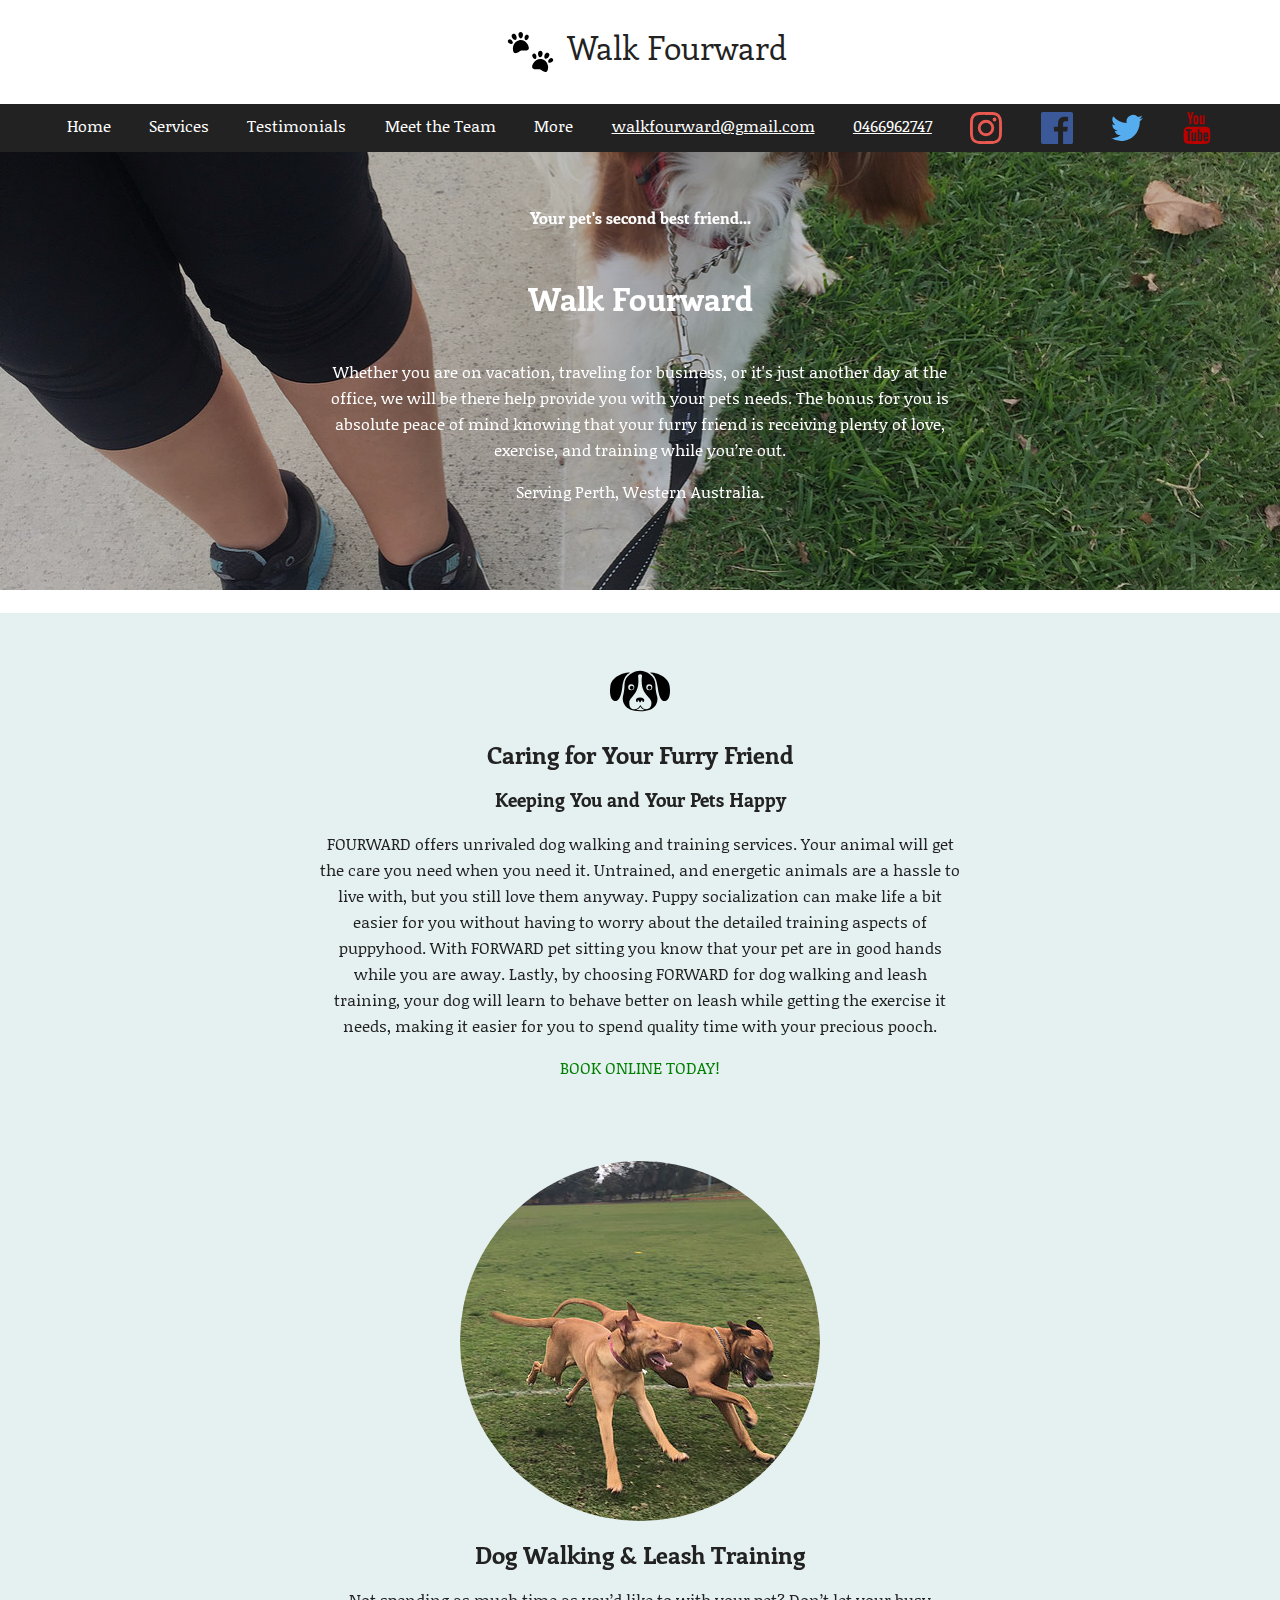
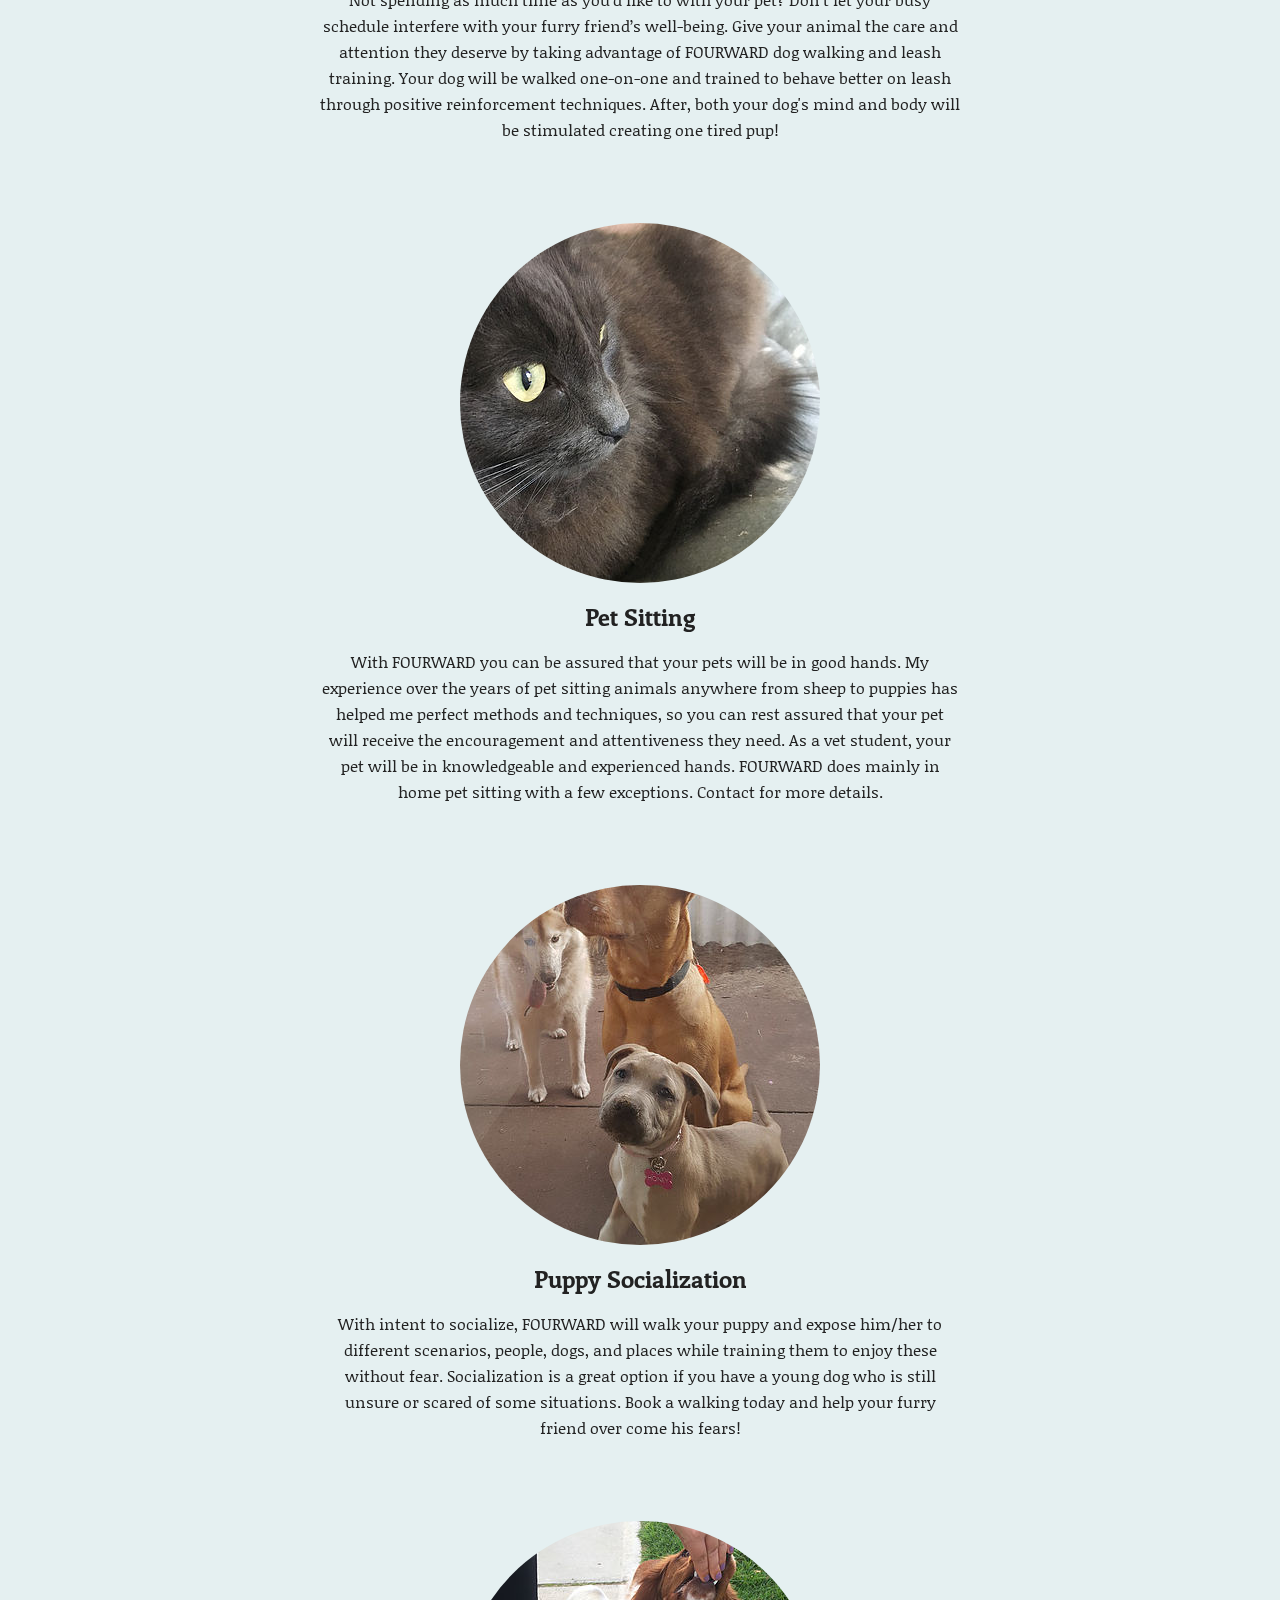
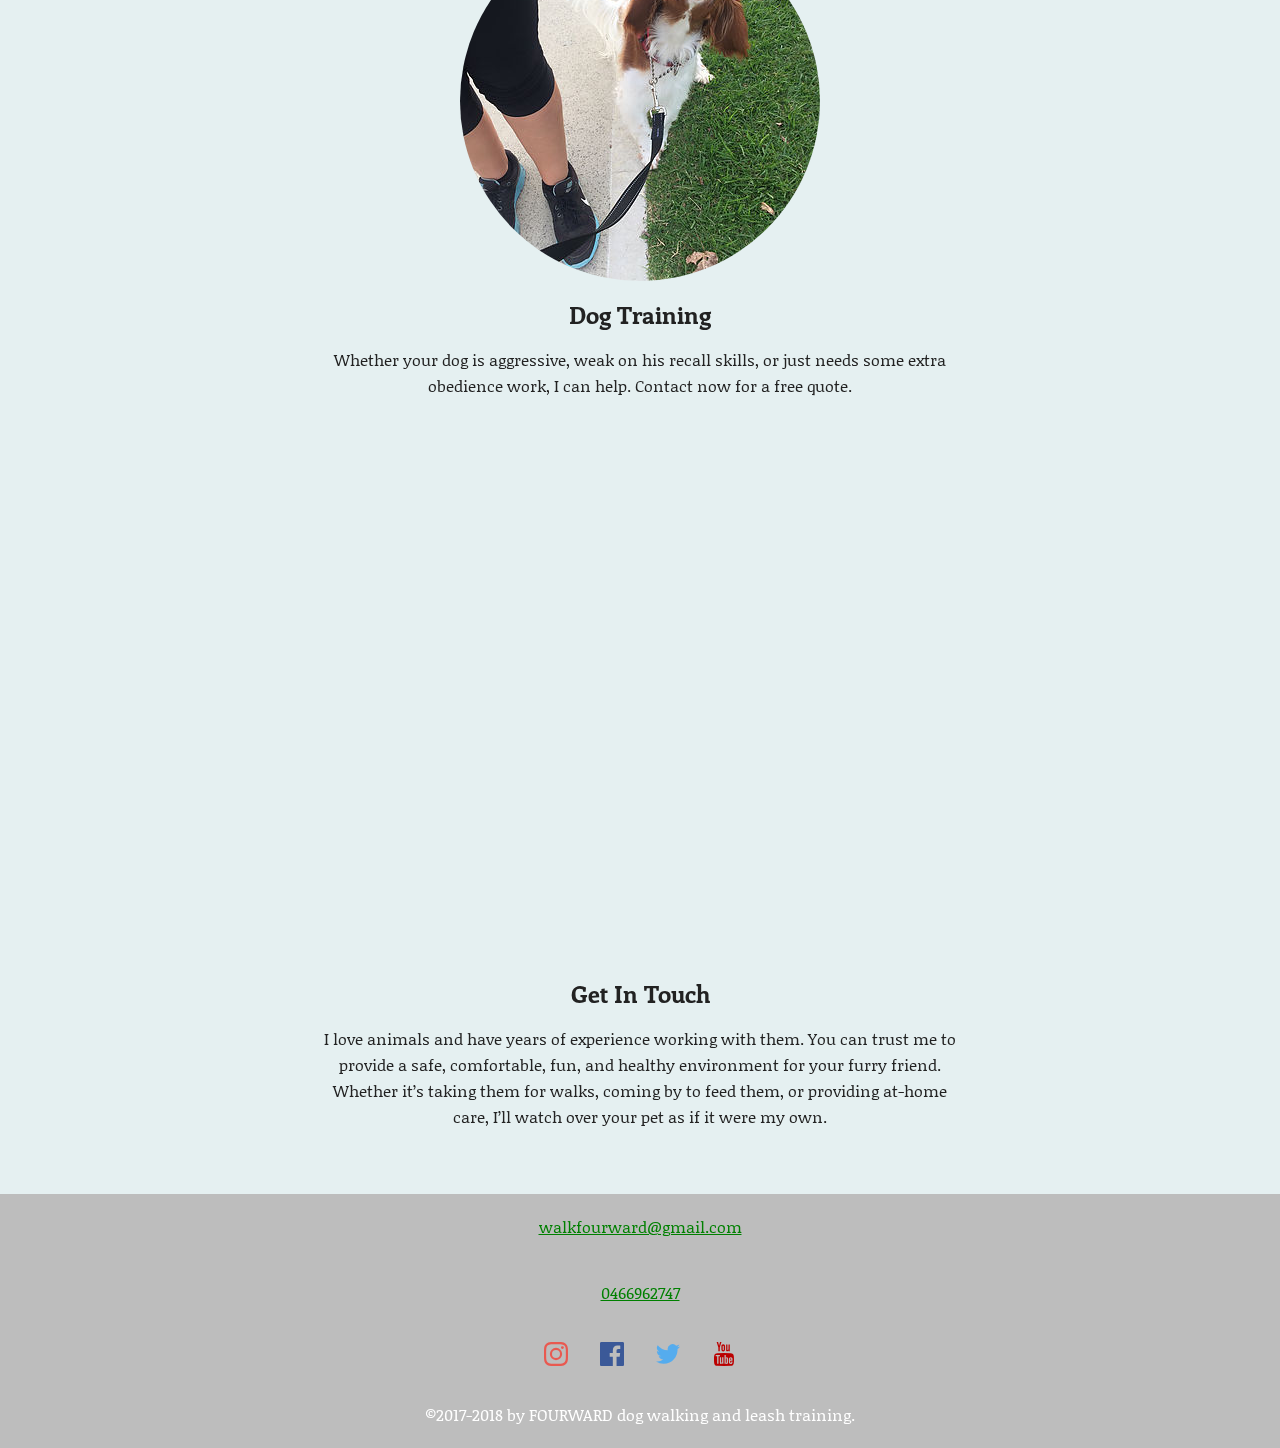
==== commit 32c390f8: "home page improvements" ====
--- a/index.html
+++ b/index.html
@@ -66,18 +66,17 @@
       </section>
       <section>
         <article>
-          <header><iframe src="https://www.google.com/maps/embed?pb=!1m18!1m12!1m3!1d3381.1414199818505!2d115.84006205154718!3d-32.06542353506175!2m3!1f0!2f0!3f0!3m2!1i1024!2i768!4f13.1!3m3!1m2!1s0x2a32a2b7d8db4817%3A0x53719f1ced56ecc8!2sSouth+St+%26+Murdoch+Dr%2C+Murdoch+WA+6150%2C+Australia!5e0!3m2!1sen!2sus!4v1527087845466" frameborder="0" style="border:0; height:100%; height:450px; max-height:100%;" allowfullscreen></iframe>
+          <header><iframe src="https://www.google.com/maps/embed?pb=!1m18!1m12!1m3!1d3381.1414199818505!2d115.84006205154718!3d-32.06542353506175!2m3!1f0!2f0!3f0!3m2!1i1024!2i768!4f13.1!3m3!1m2!1s0x2a32a2b7d8db4817%3A0x53719f1ced56ecc8!2sSouth+St+%26+Murdoch+Dr%2C+Murdoch+WA+6150%2C+Australia!5e0!3m2!1sen!2sus!4v1527087845466" frameborder="0" style="border:0; width:100%; height:450px; max-height:100%;" allowfullscreen></iframe>
             <h2>Get In Touch</h2>
           </header>
           <p>I love animals and have years of experience working with them. You can trust me to provide a safe, comfortable, fun, and healthy environment for your furry friend. Whether it’s taking them for walks, coming by to feed them, or providing at-home care, I’ll watch over your pet as if it were my own.</p>
-          <p>FORM TK</p>
         </article>
       </section>
     </main>
     <footer>
       <p><a href="mailto:walkfourward@gmail.com">walkfourward@gmail.com</a></p>
       <p><a href="tel:0466962747">0466962747</a></p>
-      <p>SOCIAL ICONS</p>
+      <div class="social"><a data-title="Instagram" href="https://www.instagram.com/walkfourward/"><svg aria-label="Instagram" xmlns="http://www.w3.org/2000/svg" viewBox="0 0 24 24"><desc>Walk Fourward on Instagram</desc><path fill="#e95950" d="M12 2.16c3.2 0 3.58.01 4.85.07 3.25.15 4.77 1.7 4.92 4.92.06 1.27.07 1.65.07 4.85 0 3.2-.01 3.58-.07 4.85-.15 3.23-1.66 4.77-4.92 4.92-1.27.06-1.64.07-4.85.07a83 83 0 0 1-4.85-.07c-3.26-.15-4.77-1.7-4.92-4.92A82.98 82.98 0 0 1 2.16 12a84 84 0 0 1 .07-4.85c.15-3.23 1.67-4.77 4.92-4.92A84.4 84.4 0 0 1 12 2.16zM12 0C8.74 0 8.33.01 7.05.07 2.7.27.27 2.7.07 7.05A84.29 84.29 0 0 0 0 12c0 3.26.01 3.67.07 4.95.2 4.36 2.62 6.78 6.98 6.98 1.28.06 1.7.07 4.95.07 3.26 0 3.67-.01 4.95-.07 4.35-.2 6.78-2.62 6.98-6.98.06-1.28.07-1.7.07-4.95 0-3.26-.01-3.67-.07-4.95C23.73 2.7 21.3.27 16.95.07A84.33 84.33 0 0 0 12 0zm0 5.84a6.16 6.16 0 1 0 0 12.32 6.16 6.16 0 0 0 0-12.32zM12 16a4 4 0 1 1 0-8 4 4 0 0 1 0 8zm6.4-11.85a1.44 1.44 0 1 0 0 2.89 1.44 1.44 0 0 0 0-2.89z"/></svg></a><a data-title="Facebook" href="https://www.facebook.com/walkfourward/"><svg aria-label="Facebook" xmlns="http://www.w3.org/2000/svg" viewBox="0 0 24 24"><desc>Walk Fourward on Facebook</desc><path fill="#3b5998" d="M22.68 0H1.32C.6 0 0 .6 0 1.32v21.36C0 23.4.6 24 1.32 24h11.5v-9.3H9.69v-3.62h3.13V8.41c0-3.1 1.9-4.79 4.66-4.79 1.32 0 2.46.1 2.8.15V7h-1.92c-1.5 0-1.8.71-1.8 1.76v2.32h3.59l-.47 3.62h-3.12V24h6.12c.73 0 1.32-.6 1.32-1.32V1.32C24 .6 23.4 0 22.68 0z"/></svg></a><a data-title="Twitter" href="https://twitter.com/______"><svg aria-label="Twitter" xmlns="http://www.w3.org/2000/svg" viewBox="0 0 24 24"><desc>Walk Fourward on Twitter</desc><path fill="#55acee" d="M24 4.56c-.88.39-1.83.65-2.83.77a4.93 4.93 0 0 0 2.17-2.72c-.95.56-2 .97-3.13 1.2a4.92 4.92 0 0 0-8.4 4.48A13.9 13.9 0 0 1 1.68 3.15 4.93 4.93 0 0 0 3.2 9.72a4.9 4.9 0 0 1-2.23-.61A4.93 4.93 0 0 0 4.91 14a5 5 0 0 1-2.22.08 4.93 4.93 0 0 0 4.6 3.42A9.9 9.9 0 0 1 0 19.54a13.94 13.94 0 0 0 7.55 2.21c9.14 0 14.3-7.72 14-14.64.95-.7 1.79-1.57 2.45-2.55z"/></svg></a><a data-title="YouTube" href="https://www.youtube.com/channel/UC3RKVa9MdLlyFP6wpvY_uPQ"><svg aria-label="YouTube" xmlns="http://www.w3.org/2000/svg" viewBox="0 0 24 24"><desc>Walk Fourward on YouTube</desc><path fill="#b00" d="M4.65 0H6.1l.99 3.7L8 0h1.45L7.79 5.5v3.76H6.35V5.51L4.65 0zm6.6 2.37c-1.12 0-1.86.74-1.86 1.84v3.35c0 1.2.62 1.83 1.86 1.83 1.02 0 1.82-.69 1.82-1.83V4.2c0-1.07-.8-1.84-1.82-1.84zm.53 5.13c0 .37-.2.65-.53.65-.36 0-.56-.3-.56-.65V4.32c0-.37.17-.65.53-.65.39 0 .56.27.56.65V7.5zm4.73-5.07v5.19c-.16.19-.5.5-.75.5-.27 0-.34-.18-.34-.45V2.43h-1.27v5.71c0 .68.2 1.22.89 1.22.38 0 .92-.2 1.47-.85v.75h1.27V2.43H16.5zm2.2 13.86c-.45 0-.54.31-.54.76v.66h1.07v-.66c0-.44-.1-.76-.53-.76zm-4.7.04a.93.93 0 0 0-.25.2v4.05c.1.1.19.18.28.23.2.1.49.1.62-.07.07-.09.1-.24.1-.45v-3.36a.82.82 0 0 0-.12-.5c-.15-.19-.42-.2-.63-.1zm4.82-5.2a183 183 0 0 0-13.66 0c-2.82.2-3.15 1.9-3.17 6.37.02 4.47.35 6.17 3.17 6.37a183 183 0 0 0 13.66 0c2.82-.2 3.15-1.9 3.17-6.37-.02-4.47-.35-6.17-3.17-6.37zM6.51 21.82H5.15v-7.54H3.74V13h4.18v1.28H6.5v7.54zm4.84 0h-1.2v-.72c-.23.27-.46.47-.7.6-.65.38-1.55.37-1.55-.95v-5.44h1.21v5c0 .25.06.43.32.43.24 0 .57-.3.71-.49v-4.94h1.21v6.5zm4.66-1.35c0 .8-.3 1.43-1.1 1.43-.45 0-.82-.16-1.15-.58v.5h-1.22V13h1.22v2.84c.27-.33.64-.6 1.07-.6.89 0 1.18.74 1.18 1.62v3.61zm4.47-1.75h-2.31v1.23c0 .49.04.9.53.9.5 0 .54-.34.54-.9v-.45h1.24v.48c0 1.26-.53 2.02-1.81 2.02-1.16 0-1.75-.85-1.75-2.02v-2.92c0-1.13.75-1.91 1.84-1.91 1.16 0 1.72.74 1.72 1.91v1.66z"/></svg></a></div>
       <div class="dark">
         <p>©2017-2018 by FOURWARD dog walking and leash training.</p>
       </div>
--- a/css/main.css
+++ b/css/main.css
@@ -690,3 +690,7 @@
 
 .logo {
   display: inline-block; }
+
+.social svg {
+  width: 24px;
+  padding: 16px; }
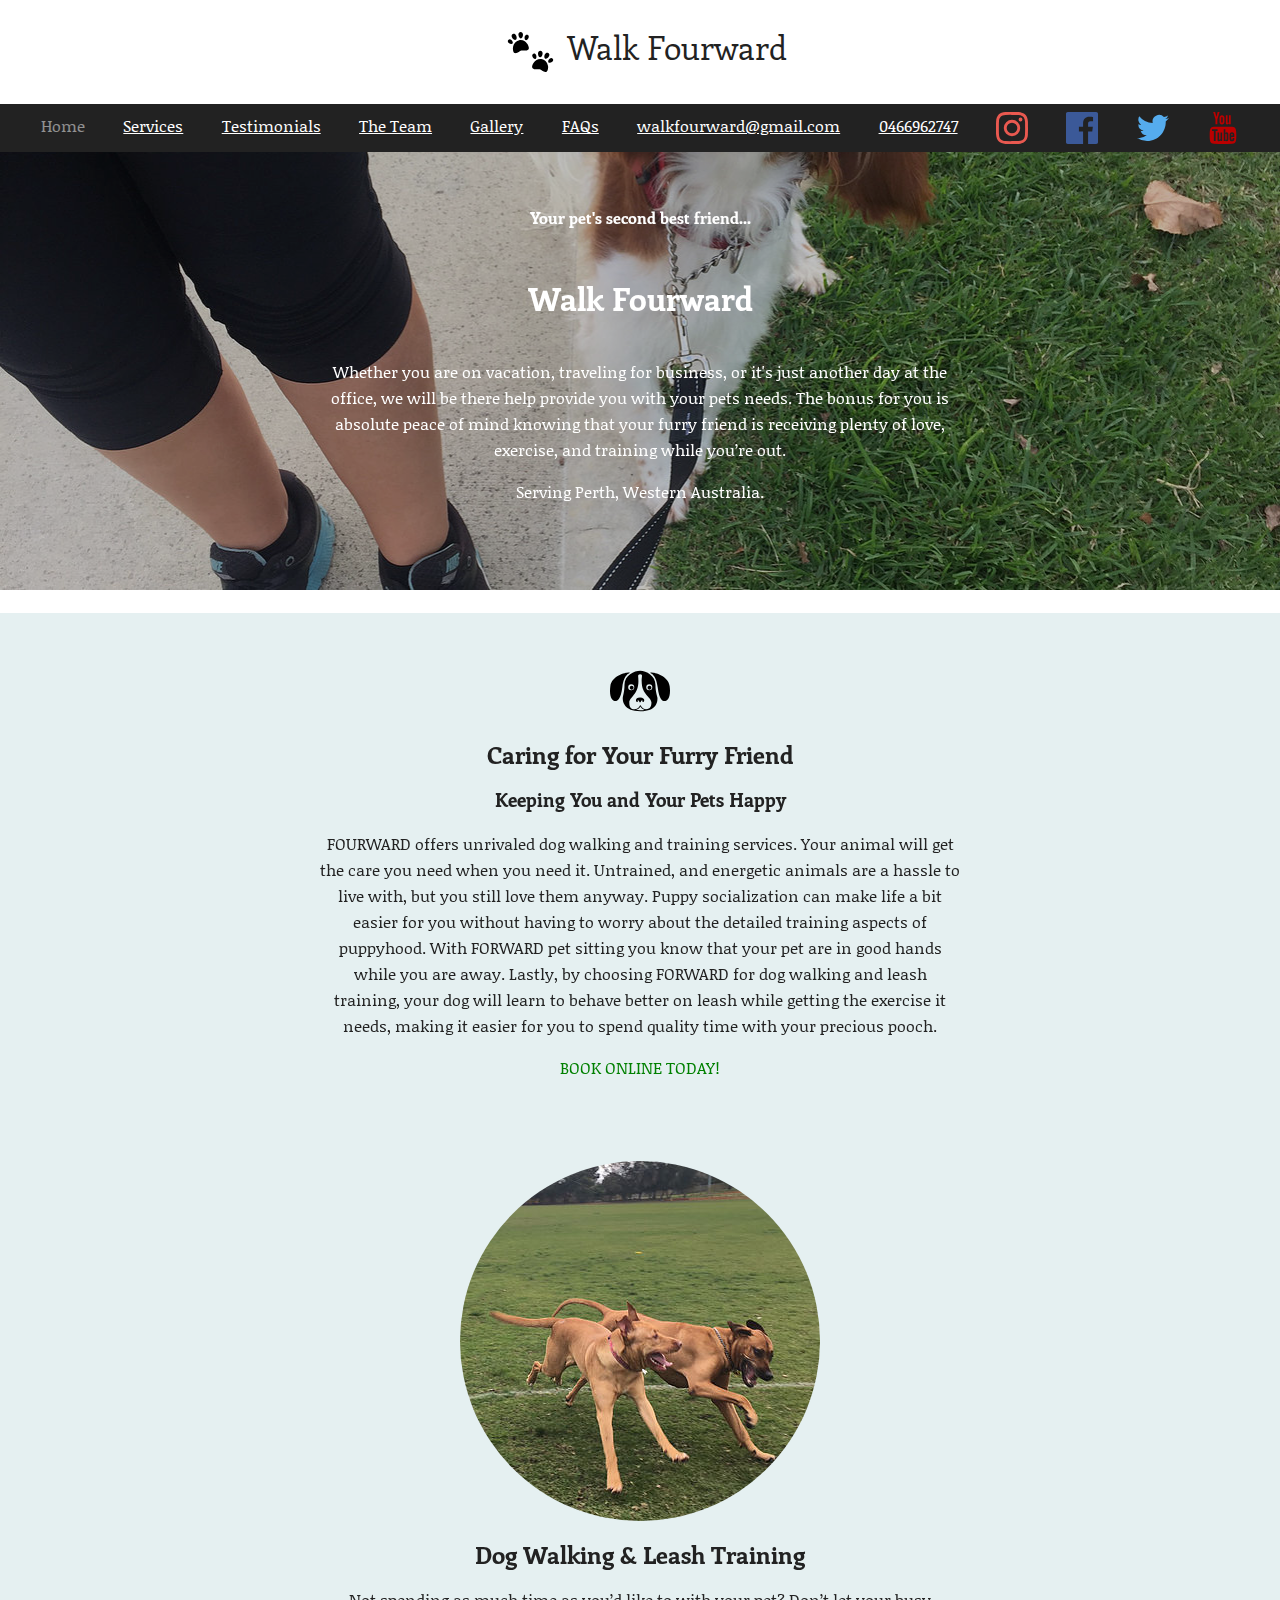
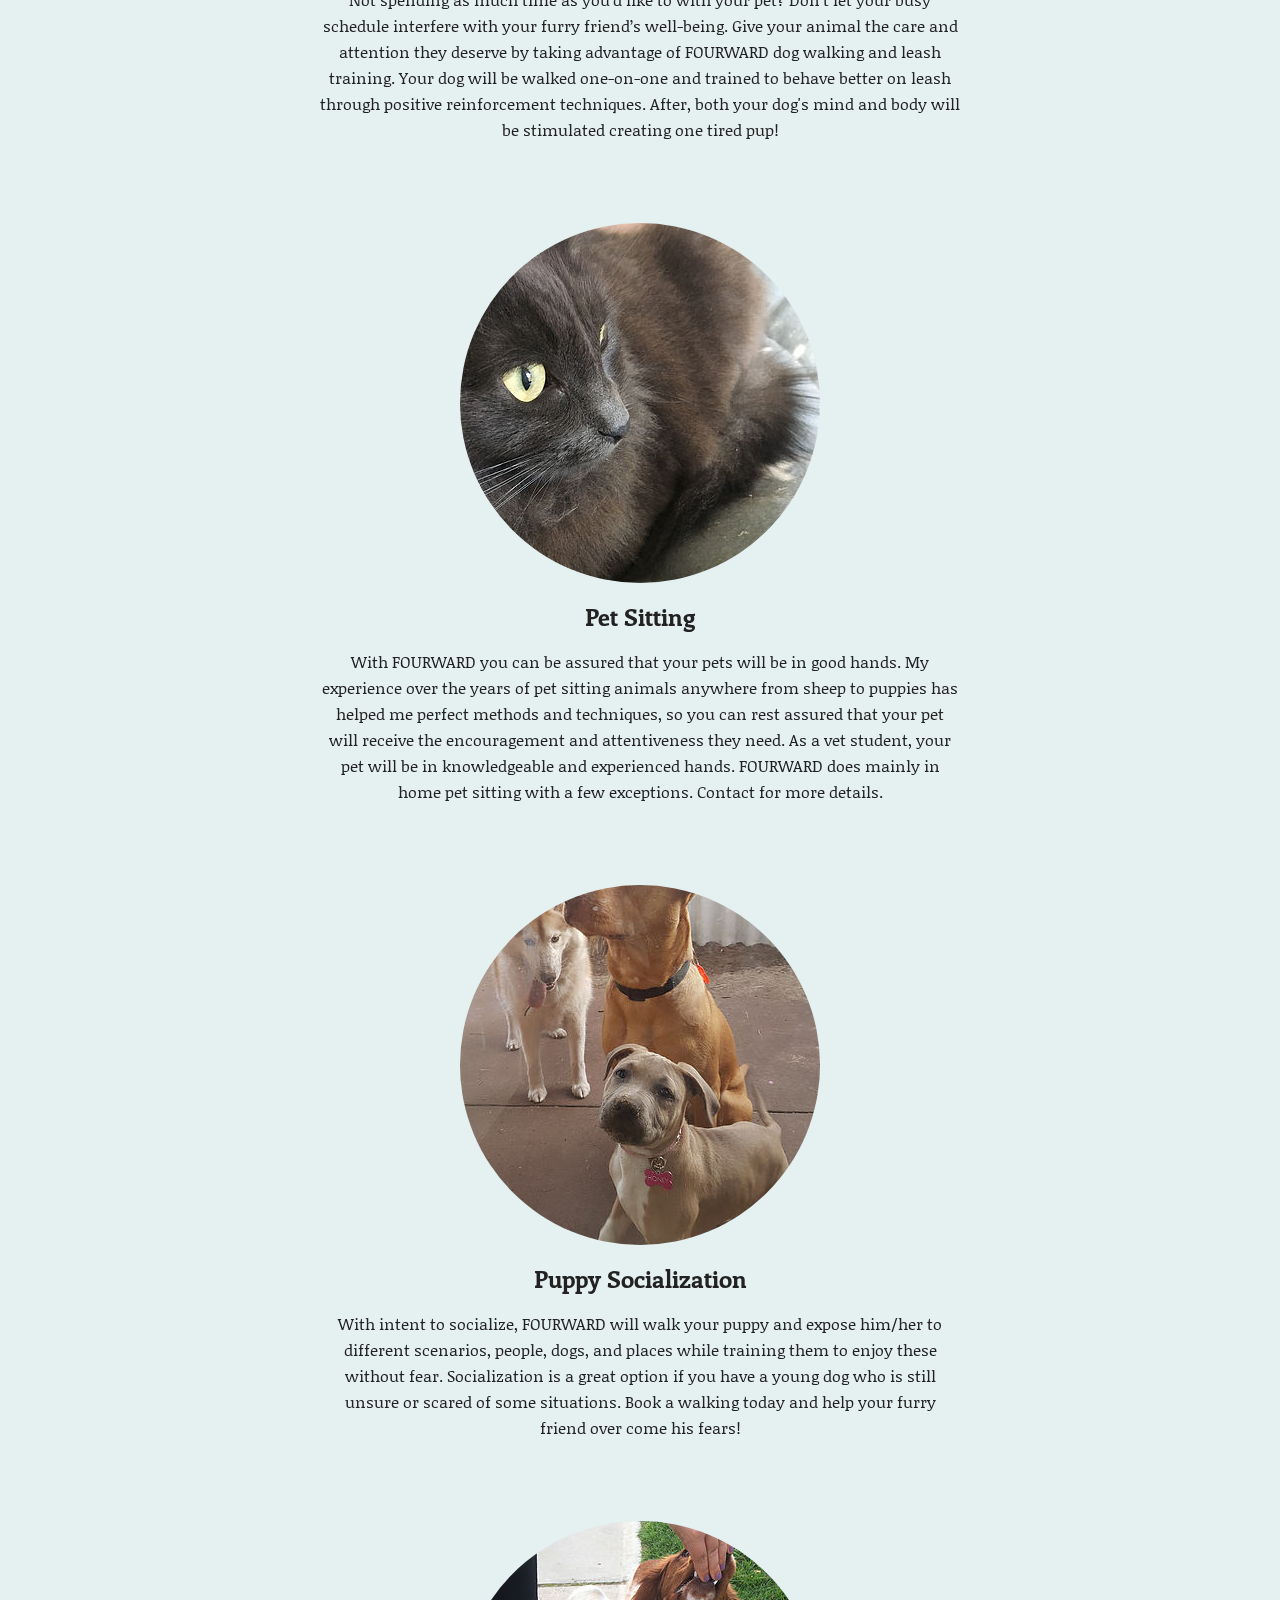
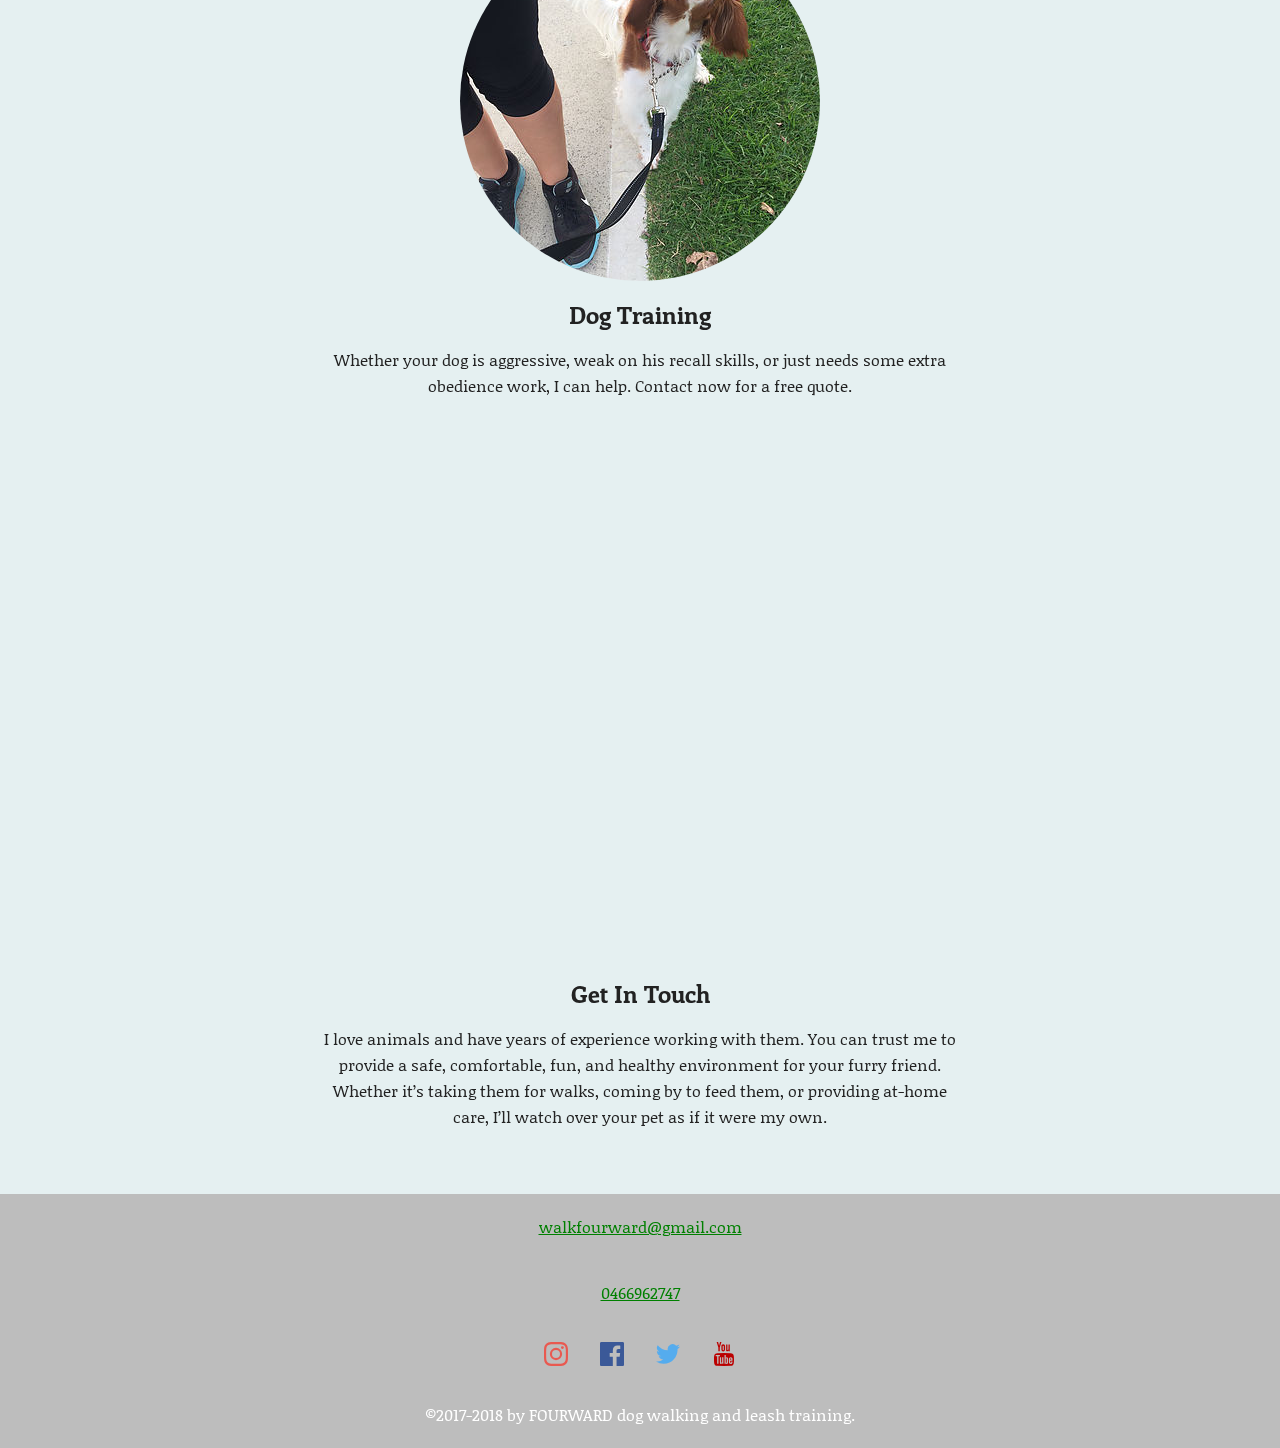
==== commit 3ce7b22a: "Get all the pages in place" ====
--- a/index.html
+++ b/index.html
@@ -19,16 +19,17 @@
       <h1 class="top">
         <div class="logo"><svg height="40" stroke-width="0" viewBox="2 2.2 112.09 98.82" width="73" xmlns="http://www.w3.org/2000/svg"><path d="M48.8 29.7c-3.4-3.6-10-9.5-20-6.8C19 25.5 16 34 15 38.8c-1.4 7.3.7 14.7 4.1 15.5 7 1.6 11.8-5 16.4-6.3 4.7-1.2 12.1 2.1 17.4-2.8 2.7-2.5.3-10.9-4.1-15.5m-2.9-7.5c2.6.9 6.1-2.3 7.4-5.8 1.3-3.6-.1-6.2-2.7-7.1-2.5-1-5.3.1-6.6 3.7-1.3 3.5-.6 8.2 1.9 9.2m-32.2 8.6c-1.7 2.1-6.4 1.1-9.3-1.4C1.5 27 1.4 24 3.2 22s4.7-2.5 7.6-.1c2.8 2.4 4.6 6.8 2.9 8.9m20.6-12.7c3.1-.2 5.4-5.2 5.2-9.5-.2-4.4-2.9-6.5-6-6.4-3.1.2-5.6 2.6-5.3 7 .2 4.4 3 9.1 6.1 8.9m-12.6 3.4c-2.8 1.4-7.3-1.7-9.3-5.7-2-3.9-.8-7.1 2-8.5s6.1-.6 8.1 3.4c2.1 3.9 2 9.4-.8 10.8m79.5 63.8c-1.2-4.9-4-13.2-13.9-15.9s-16.7 3.1-20 6.8c-4.9 5.6-6.8 13-4.1 15.5 5.3 4.8 12.7 1.5 17.4 2.8 4.7 1.2 9.5 7.8 16.4 6.3 3.5-.8 5.6-9.3 4.2-15.5m1.2-8c1.7 2.1 6.4 1.1 9.3-1.4 2.9-2.4 3-5.4 1.2-7.5-1.7-2.1-4.7-2.5-7.6-.1-2.8 2.5-4.6 6.9-2.9 9m-32.2-8.6c-2.6.9-6.1-2.3-7.4-5.8-1.3-3.6.1-6.2 2.7-7.1s5.3.2 6.6 3.7c1.2 3.5.6 8.2-1.9 9.2m24.2-.7c2.8 1.4 7.3-1.7 9.3-5.7 2-3.9.8-7.1-2-8.5s-6.1-.6-8.1 3.4c-2.1 3.9-2 9.4.8 10.8m-12.6-3.4c-3.1-.2-5.4-5.2-5.2-9.5.2-4.4 2.9-6.5 6-6.4 3.1.2 5.6 2.6 5.3 7-.2 4.4-3 9.1-6.1 8.9"/></svg></div>Walk Fourward
       </h1>
-      <menu><a>Home</a><a>Services</a><a>Testimonials</a><a>Meet the Team</a><a>More</a><a href="mailto:walkfourward@gmail.com">walkfourward@gmail.com</a><a href="tel:0466962747">0466962747</a><a data-title="Instagram" href="https://www.instagram.com/walkfourward/"><svg aria-label="Instagram" xmlns="http://www.w3.org/2000/svg" viewBox="0 0 24 24"><desc>Walk Fourward on Instagram</desc><path fill="#e95950" d="M12 2.16c3.2 0 3.58.01 4.85.07 3.25.15 4.77 1.7 4.92 4.92.06 1.27.07 1.65.07 4.85 0 3.2-.01 3.58-.07 4.85-.15 3.23-1.66 4.77-4.92 4.92-1.27.06-1.64.07-4.85.07a83 83 0 0 1-4.85-.07c-3.26-.15-4.77-1.7-4.92-4.92A82.98 82.98 0 0 1 2.16 12a84 84 0 0 1 .07-4.85c.15-3.23 1.67-4.77 4.92-4.92A84.4 84.4 0 0 1 12 2.16zM12 0C8.74 0 8.33.01 7.05.07 2.7.27.27 2.7.07 7.05A84.29 84.29 0 0 0 0 12c0 3.26.01 3.67.07 4.95.2 4.36 2.62 6.78 6.98 6.98 1.28.06 1.7.07 4.95.07 3.26 0 3.67-.01 4.95-.07 4.35-.2 6.78-2.62 6.98-6.98.06-1.28.07-1.7.07-4.95 0-3.26-.01-3.67-.07-4.95C23.73 2.7 21.3.27 16.95.07A84.33 84.33 0 0 0 12 0zm0 5.84a6.16 6.16 0 1 0 0 12.32 6.16 6.16 0 0 0 0-12.32zM12 16a4 4 0 1 1 0-8 4 4 0 0 1 0 8zm6.4-11.85a1.44 1.44 0 1 0 0 2.89 1.44 1.44 0 0 0 0-2.89z"/></svg></a><a data-title="Facebook" href="https://www.facebook.com/walkfourward/"><svg aria-label="Facebook" xmlns="http://www.w3.org/2000/svg" viewBox="0 0 24 24"><desc>Walk Fourward on Facebook</desc><path fill="#3b5998" d="M22.68 0H1.32C.6 0 0 .6 0 1.32v21.36C0 23.4.6 24 1.32 24h11.5v-9.3H9.69v-3.62h3.13V8.41c0-3.1 1.9-4.79 4.66-4.79 1.32 0 2.46.1 2.8.15V7h-1.92c-1.5 0-1.8.71-1.8 1.76v2.32h3.59l-.47 3.62h-3.12V24h6.12c.73 0 1.32-.6 1.32-1.32V1.32C24 .6 23.4 0 22.68 0z"/></svg></a><a data-title="Twitter" href="https://twitter.com/______"><svg aria-label="Twitter" xmlns="http://www.w3.org/2000/svg" viewBox="0 0 24 24"><desc>Walk Fourward on Twitter</desc><path fill="#55acee" d="M24 4.56c-.88.39-1.83.65-2.83.77a4.93 4.93 0 0 0 2.17-2.72c-.95.56-2 .97-3.13 1.2a4.92 4.92 0 0 0-8.4 4.48A13.9 13.9 0 0 1 1.68 3.15 4.93 4.93 0 0 0 3.2 9.72a4.9 4.9 0 0 1-2.23-.61A4.93 4.93 0 0 0 4.91 14a5 5 0 0 1-2.22.08 4.93 4.93 0 0 0 4.6 3.42A9.9 9.9 0 0 1 0 19.54a13.94 13.94 0 0 0 7.55 2.21c9.14 0 14.3-7.72 14-14.64.95-.7 1.79-1.57 2.45-2.55z"/></svg></a><a data-title="YouTube" href="https://www.youtube.com/channel/UC3RKVa9MdLlyFP6wpvY_uPQ"><svg aria-label="YouTube" xmlns="http://www.w3.org/2000/svg" viewBox="0 0 24 24"><desc>Walk Fourward on YouTube</desc><path fill="#b00" d="M4.65 0H6.1l.99 3.7L8 0h1.45L7.79 5.5v3.76H6.35V5.51L4.65 0zm6.6 2.37c-1.12 0-1.86.74-1.86 1.84v3.35c0 1.2.62 1.83 1.86 1.83 1.02 0 1.82-.69 1.82-1.83V4.2c0-1.07-.8-1.84-1.82-1.84zm.53 5.13c0 .37-.2.65-.53.65-.36 0-.56-.3-.56-.65V4.32c0-.37.17-.65.53-.65.39 0 .56.27.56.65V7.5zm4.73-5.07v5.19c-.16.19-.5.5-.75.5-.27 0-.34-.18-.34-.45V2.43h-1.27v5.71c0 .68.2 1.22.89 1.22.38 0 .92-.2 1.47-.85v.75h1.27V2.43H16.5zm2.2 13.86c-.45 0-.54.31-.54.76v.66h1.07v-.66c0-.44-.1-.76-.53-.76zm-4.7.04a.93.93 0 0 0-.25.2v4.05c.1.1.19.18.28.23.2.1.49.1.62-.07.07-.09.1-.24.1-.45v-3.36a.82.82 0 0 0-.12-.5c-.15-.19-.42-.2-.63-.1zm4.82-5.2a183 183 0 0 0-13.66 0c-2.82.2-3.15 1.9-3.17 6.37.02 4.47.35 6.17 3.17 6.37a183 183 0 0 0 13.66 0c2.82-.2 3.15-1.9 3.17-6.37-.02-4.47-.35-6.17-3.17-6.37zM6.51 21.82H5.15v-7.54H3.74V13h4.18v1.28H6.5v7.54zm4.84 0h-1.2v-.72c-.23.27-.46.47-.7.6-.65.38-1.55.37-1.55-.95v-5.44h1.21v5c0 .25.06.43.32.43.24 0 .57-.3.71-.49v-4.94h1.21v6.5zm4.66-1.35c0 .8-.3 1.43-1.1 1.43-.45 0-.82-.16-1.15-.58v.5h-1.22V13h1.22v2.84c.27-.33.64-.6 1.07-.6.89 0 1.18.74 1.18 1.62v3.61zm4.47-1.75h-2.31v1.23c0 .49.04.9.53.9.5 0 .54-.34.54-.9v-.45h1.24v.48c0 1.26-.53 2.02-1.81 2.02-1.16 0-1.75-.85-1.75-2.02v-2.92c0-1.13.75-1.91 1.84-1.91 1.16 0 1.72.74 1.72 1.91v1.66z"/></svg></a></menu>
-      <div class="hero">
-        <article><img src="img/hero.jpg" alt="Legs and dog">
-          <h4>Your pet's second best friend...</h4>
-          <h1>Walk Fourward</h1>
-          <p>Whether you are on vacation, traveling for business, or it's just another day at the office, we will be there help provide you with your pets needs. The bonus for you is absolute peace of mind knowing that your furry friend is receiving plenty of love, exercise, and training while you’re out.</p>
-          <p>Serving Perth, Western Australia.</p>
-        </article>
-      </div>
+      <menu><a class="active" href="/">Home</a><a href="services.html">Services</a><a href="testimonials.html">Testimonials</a><a href="meet-the-team.html">The Team</a><a href="gallery.html">Gallery</a><a href="faqs.html">FAQs</a><a href="mailto:walkfourward@gmail.com">walkfourward@gmail.com</a><a href="tel:0466962747">0466962747</a><a data-title="Instagram" href="https://www.instagram.com/walkfourward/"><svg aria-label="Instagram" xmlns="http://www.w3.org/2000/svg" viewBox="0 0 24 24"><desc>Walk Fourward on Instagram</desc><path fill="#e95950" d="M12 2.16c3.2 0 3.58.01 4.85.07 3.25.15 4.77 1.7 4.92 4.92.06 1.27.07 1.65.07 4.85 0 3.2-.01 3.58-.07 4.85-.15 3.23-1.66 4.77-4.92 4.92-1.27.06-1.64.07-4.85.07a83 83 0 0 1-4.85-.07c-3.26-.15-4.77-1.7-4.92-4.92A82.98 82.98 0 0 1 2.16 12a84 84 0 0 1 .07-4.85c.15-3.23 1.67-4.77 4.92-4.92A84.4 84.4 0 0 1 12 2.16zM12 0C8.74 0 8.33.01 7.05.07 2.7.27.27 2.7.07 7.05A84.29 84.29 0 0 0 0 12c0 3.26.01 3.67.07 4.95.2 4.36 2.62 6.78 6.98 6.98 1.28.06 1.7.07 4.95.07 3.26 0 3.67-.01 4.95-.07 4.35-.2 6.78-2.62 6.98-6.98.06-1.28.07-1.7.07-4.95 0-3.26-.01-3.67-.07-4.95C23.73 2.7 21.3.27 16.95.07A84.33 84.33 0 0 0 12 0zm0 5.84a6.16 6.16 0 1 0 0 12.32 6.16 6.16 0 0 0 0-12.32zM12 16a4 4 0 1 1 0-8 4 4 0 0 1 0 8zm6.4-11.85a1.44 1.44 0 1 0 0 2.89 1.44 1.44 0 0 0 0-2.89z"/></svg></a><a data-title="Facebook" href="https://www.facebook.com/walkfourward/"><svg aria-label="Facebook" xmlns="http://www.w3.org/2000/svg" viewBox="0 0 24 24"><desc>Walk Fourward on Facebook</desc><path fill="#3b5998" d="M22.68 0H1.32C.6 0 0 .6 0 1.32v21.36C0 23.4.6 24 1.32 24h11.5v-9.3H9.69v-3.62h3.13V8.41c0-3.1 1.9-4.79 4.66-4.79 1.32 0 2.46.1 2.8.15V7h-1.92c-1.5 0-1.8.71-1.8 1.76v2.32h3.59l-.47 3.62h-3.12V24h6.12c.73 0 1.32-.6 1.32-1.32V1.32C24 .6 23.4 0 22.68 0z"/></svg></a><a data-title="Twitter" href="https://twitter.com/______"><svg aria-label="Twitter" xmlns="http://www.w3.org/2000/svg" viewBox="0 0 24 24"><desc>Walk Fourward on Twitter</desc><path fill="#55acee" d="M24 4.56c-.88.39-1.83.65-2.83.77a4.93 4.93 0 0 0 2.17-2.72c-.95.56-2 .97-3.13 1.2a4.92 4.92 0 0 0-8.4 4.48A13.9 13.9 0 0 1 1.68 3.15 4.93 4.93 0 0 0 3.2 9.72a4.9 4.9 0 0 1-2.23-.61A4.93 4.93 0 0 0 4.91 14a5 5 0 0 1-2.22.08 4.93 4.93 0 0 0 4.6 3.42A9.9 9.9 0 0 1 0 19.54a13.94 13.94 0 0 0 7.55 2.21c9.14 0 14.3-7.72 14-14.64.95-.7 1.79-1.57 2.45-2.55z"/></svg></a><a data-title="YouTube" href="https://www.youtube.com/channel/UC3RKVa9MdLlyFP6wpvY_uPQ"><svg aria-label="YouTube" xmlns="http://www.w3.org/2000/svg" viewBox="0 0 24 24"><desc>Walk Fourward on YouTube</desc><path fill="#b00" d="M4.65 0H6.1l.99 3.7L8 0h1.45L7.79 5.5v3.76H6.35V5.51L4.65 0zm6.6 2.37c-1.12 0-1.86.74-1.86 1.84v3.35c0 1.2.62 1.83 1.86 1.83 1.02 0 1.82-.69 1.82-1.83V4.2c0-1.07-.8-1.84-1.82-1.84zm.53 5.13c0 .37-.2.65-.53.65-.36 0-.56-.3-.56-.65V4.32c0-.37.17-.65.53-.65.39 0 .56.27.56.65V7.5zm4.73-5.07v5.19c-.16.19-.5.5-.75.5-.27 0-.34-.18-.34-.45V2.43h-1.27v5.71c0 .68.2 1.22.89 1.22.38 0 .92-.2 1.47-.85v.75h1.27V2.43H16.5zm2.2 13.86c-.45 0-.54.31-.54.76v.66h1.07v-.66c0-.44-.1-.76-.53-.76zm-4.7.04a.93.93 0 0 0-.25.2v4.05c.1.1.19.18.28.23.2.1.49.1.62-.07.07-.09.1-.24.1-.45v-3.36a.82.82 0 0 0-.12-.5c-.15-.19-.42-.2-.63-.1zm4.82-5.2a183 183 0 0 0-13.66 0c-2.82.2-3.15 1.9-3.17 6.37.02 4.47.35 6.17 3.17 6.37a183 183 0 0 0 13.66 0c2.82-.2 3.15-1.9 3.17-6.37-.02-4.47-.35-6.17-3.17-6.37zM6.51 21.82H5.15v-7.54H3.74V13h4.18v1.28H6.5v7.54zm4.84 0h-1.2v-.72c-.23.27-.46.47-.7.6-.65.38-1.55.37-1.55-.95v-5.44h1.21v5c0 .25.06.43.32.43.24 0 .57-.3.71-.49v-4.94h1.21v6.5zm4.66-1.35c0 .8-.3 1.43-1.1 1.43-.45 0-.82-.16-1.15-.58v.5h-1.22V13h1.22v2.84c.27-.33.64-.6 1.07-.6.89 0 1.18.74 1.18 1.62v3.61zm4.47-1.75h-2.31v1.23c0 .49.04.9.53.9.5 0 .54-.34.54-.9v-.45h1.24v.48c0 1.26-.53 2.02-1.81 2.02-1.16 0-1.75-.85-1.75-2.02v-2.92c0-1.13.75-1.91 1.84-1.91 1.16 0 1.72.74 1.72 1.91v1.66z"/></svg></a>
+      </menu>
     </header>
+    <div class="hero">
+      <article><img src="img/hero.jpg" alt="Legs and dog">
+        <h4>Your pet's second best friend...</h4>
+        <h1>Walk Fourward</h1>
+        <p>Whether you are on vacation, traveling for business, or it's just another day at the office, we will be there help provide you with your pets needs. The bonus for you is absolute peace of mind knowing that your furry friend is receiving plenty of love, exercise, and training while you’re out.</p>
+        <p>Serving Perth, Western Australia.</p>
+      </article>
+    </div>
     <main>
       <section>
         <article>
--- a/css/main.css
+++ b/css/main.css
@@ -694,3 +694,9 @@
 .social svg {
   width: 24px;
   padding: 16px; }
+
+a.active {
+  cursor: pointer;
+  text-decoration: none;
+  pointer-events: none;
+  opacity: 0.5; }
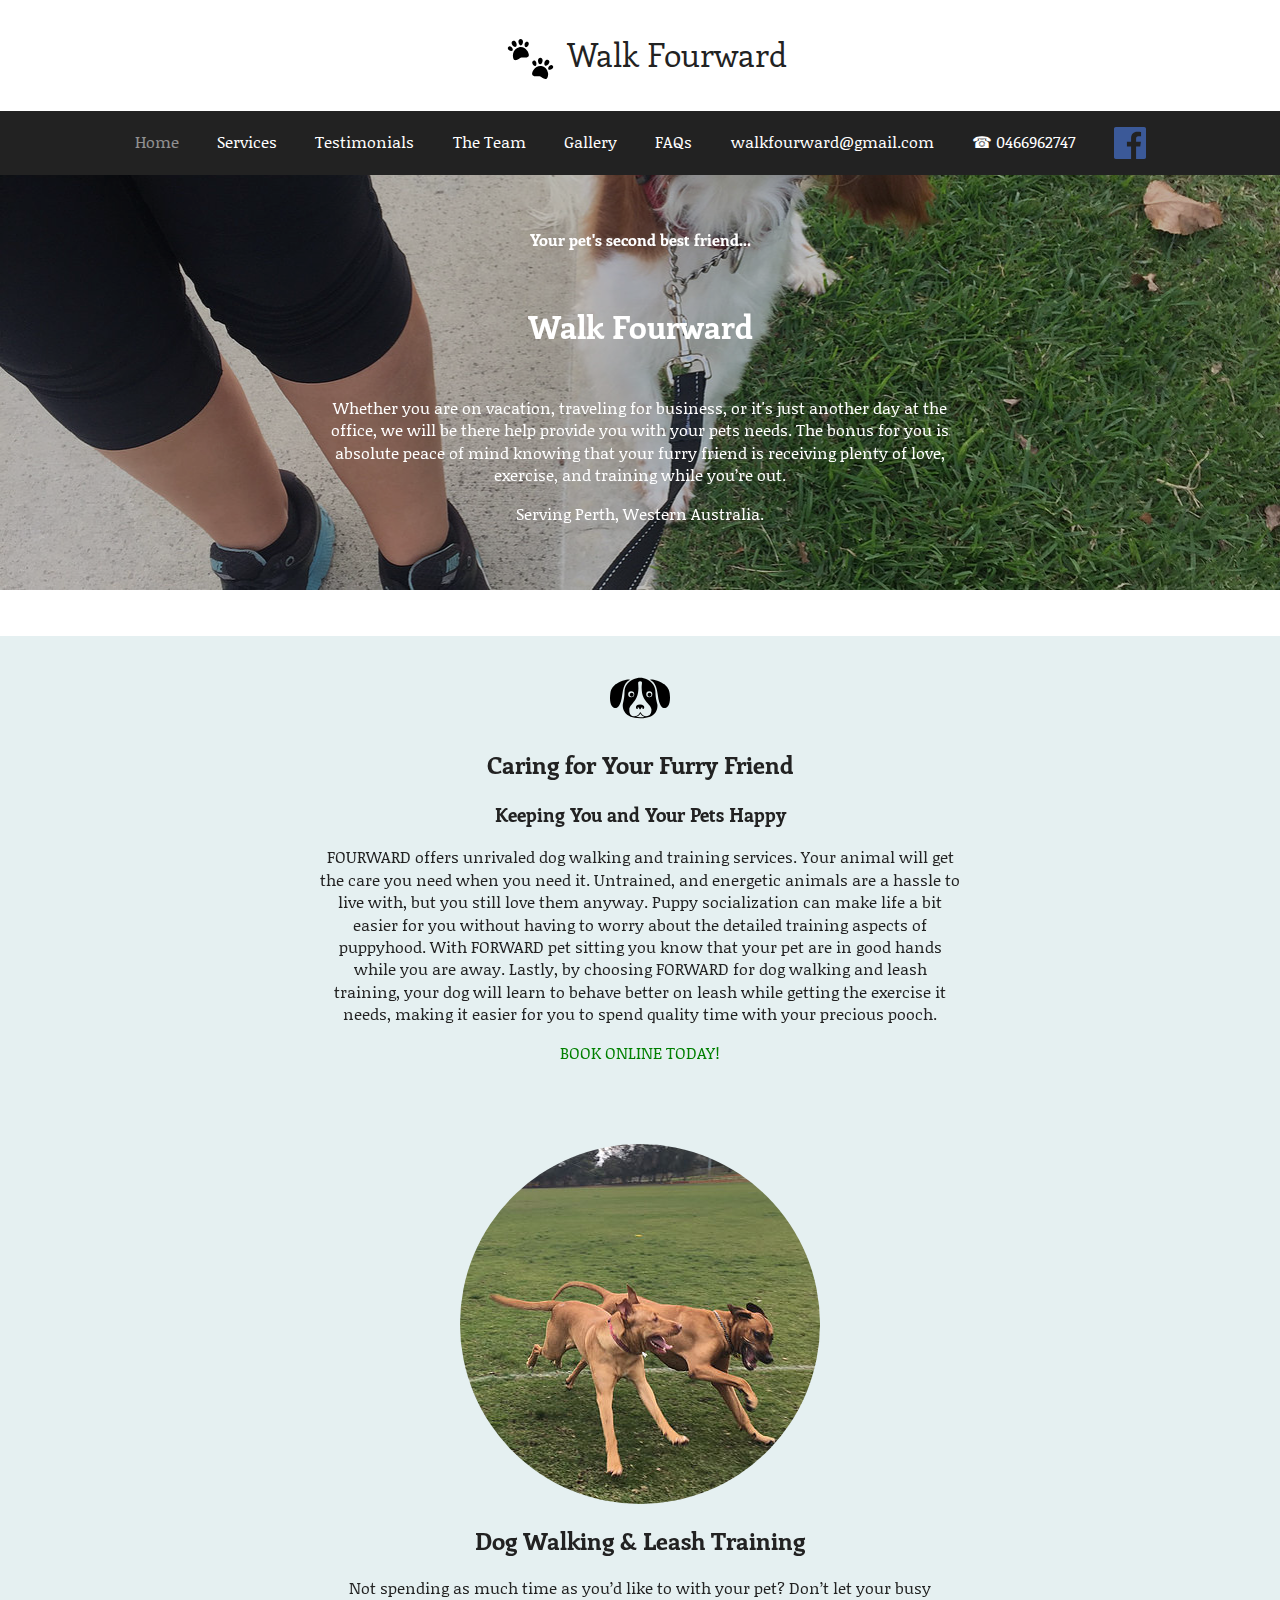
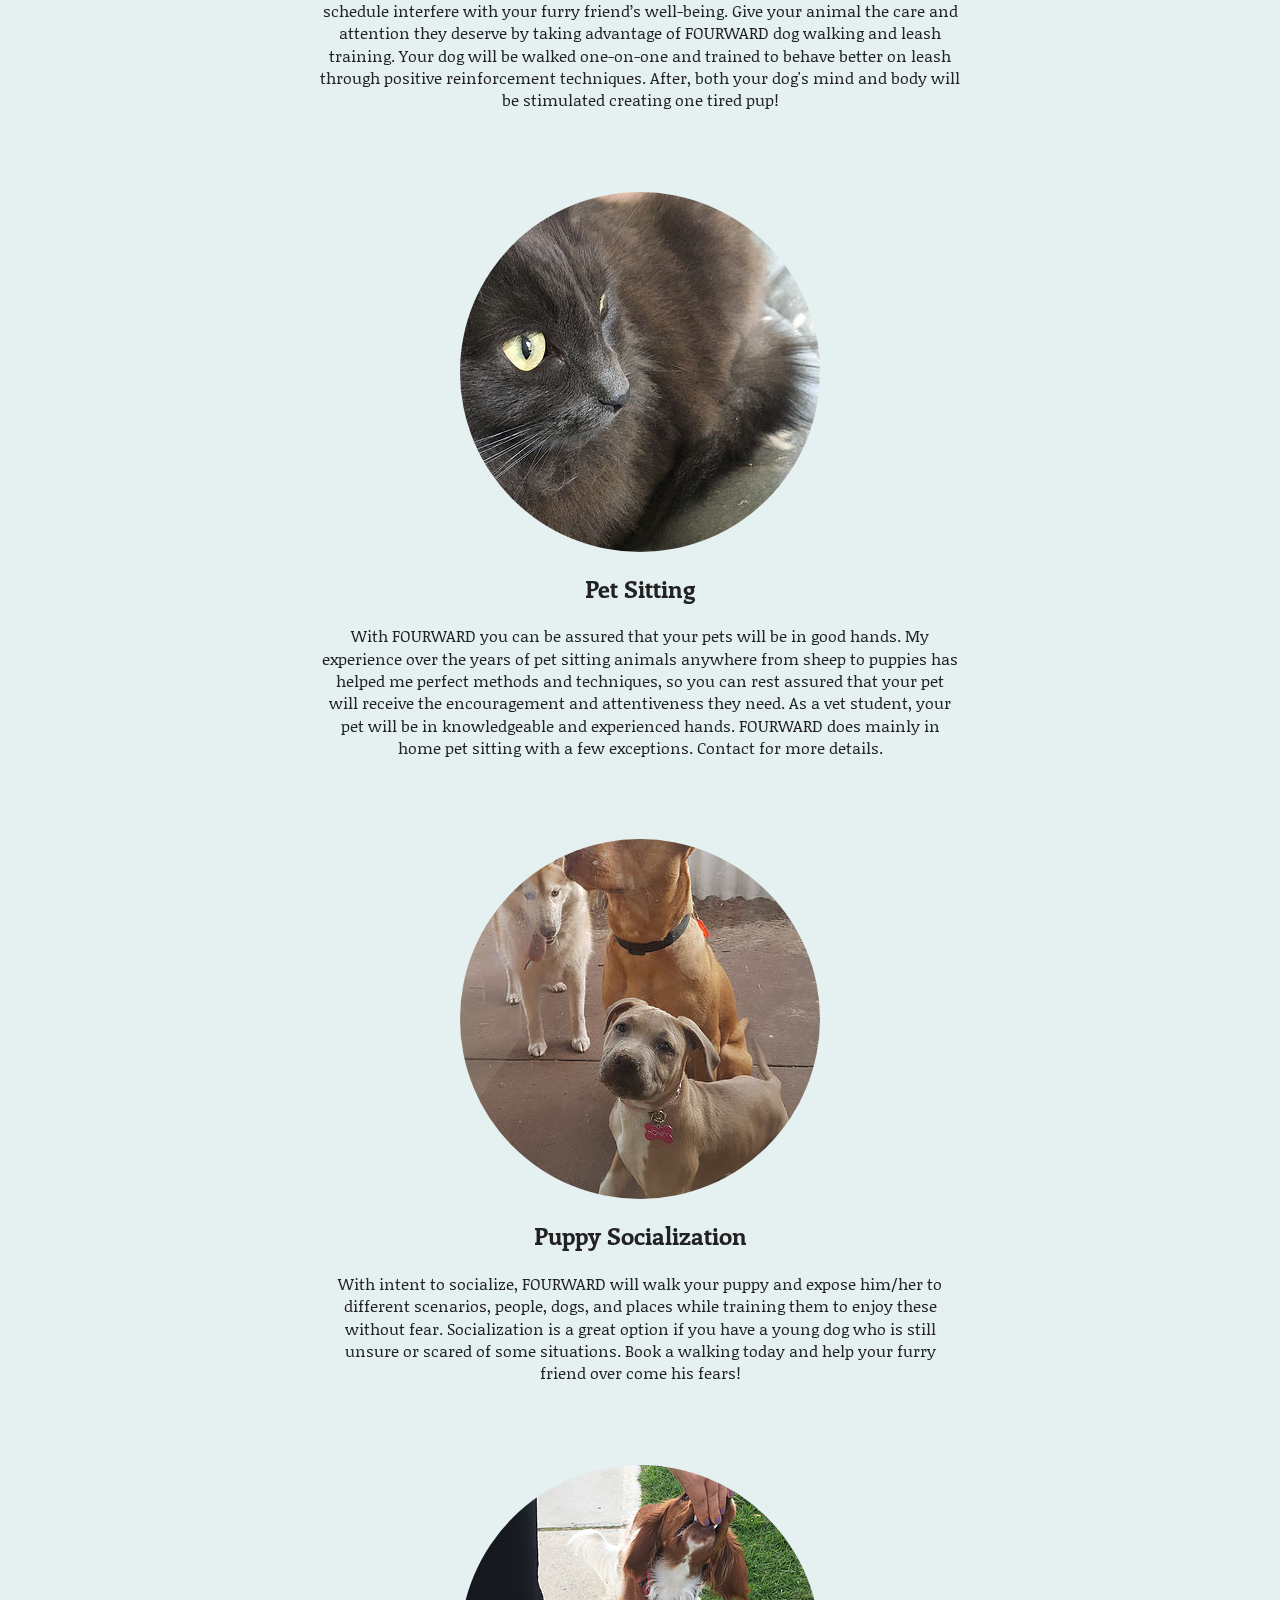
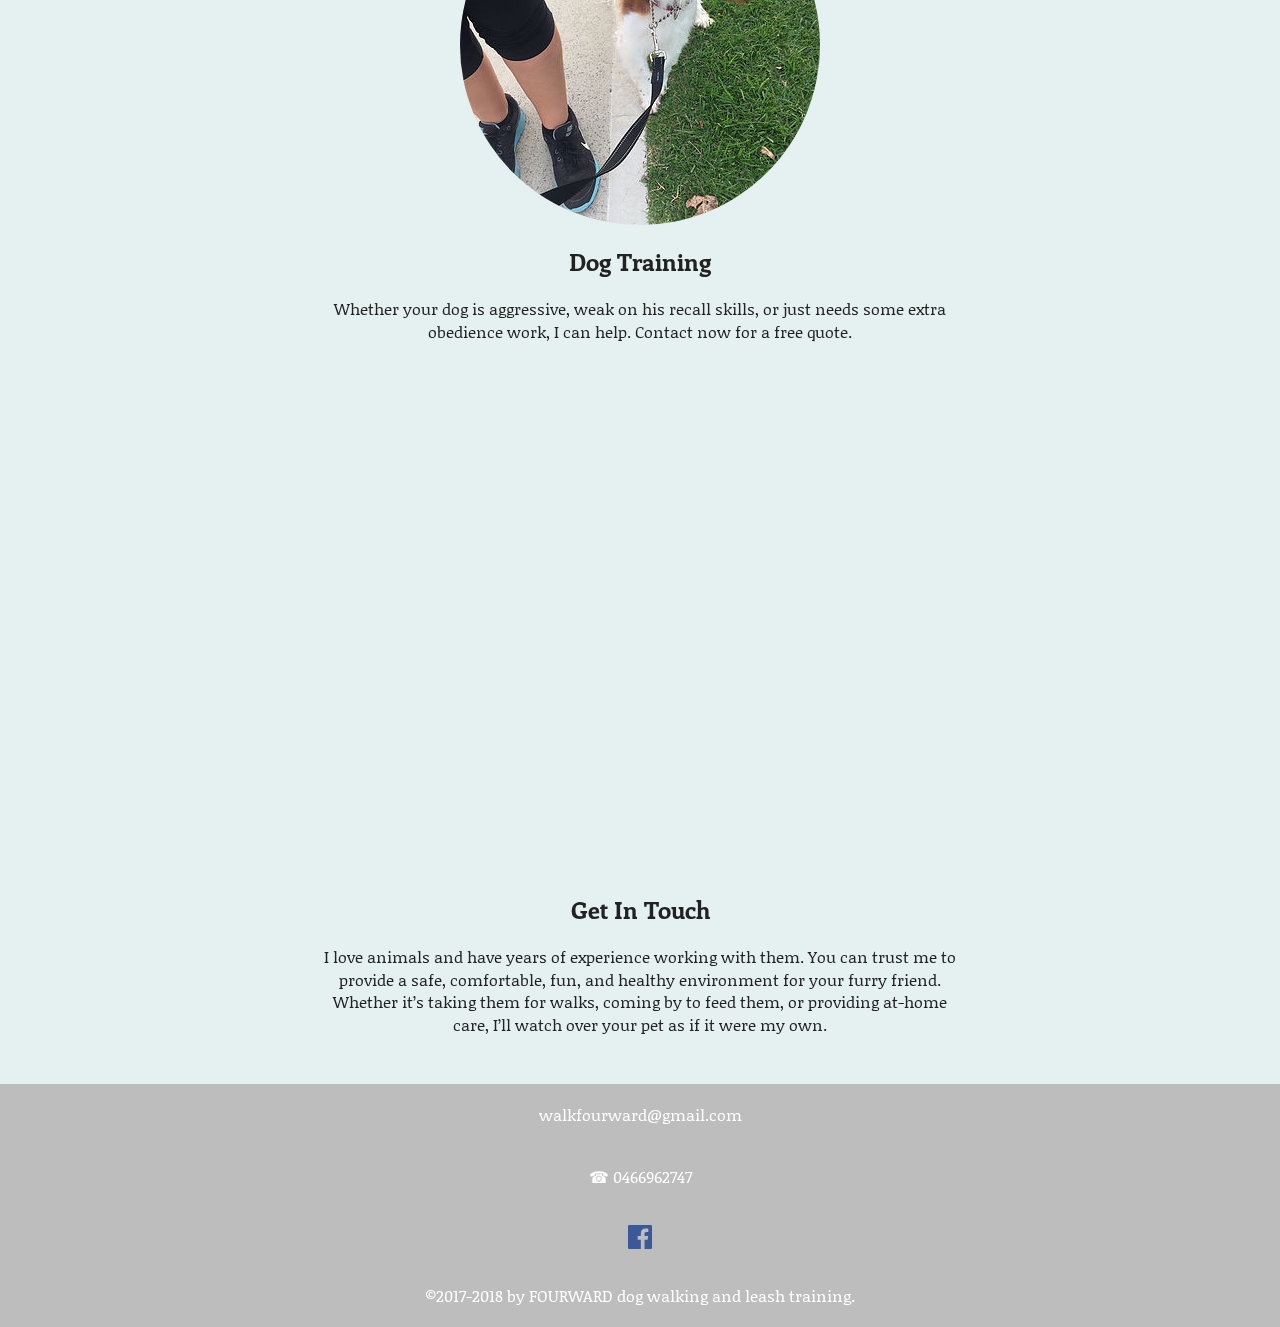
==== commit ae47ab23: "almost all but gallery is working" ====
--- a/index.html
+++ b/index.html
@@ -19,7 +19,7 @@
       <h1 class="top">
         <div class="logo"><svg height="40" stroke-width="0" viewBox="2 2.2 112.09 98.82" width="73" xmlns="http://www.w3.org/2000/svg"><path d="M48.8 29.7c-3.4-3.6-10-9.5-20-6.8C19 25.5 16 34 15 38.8c-1.4 7.3.7 14.7 4.1 15.5 7 1.6 11.8-5 16.4-6.3 4.7-1.2 12.1 2.1 17.4-2.8 2.7-2.5.3-10.9-4.1-15.5m-2.9-7.5c2.6.9 6.1-2.3 7.4-5.8 1.3-3.6-.1-6.2-2.7-7.1-2.5-1-5.3.1-6.6 3.7-1.3 3.5-.6 8.2 1.9 9.2m-32.2 8.6c-1.7 2.1-6.4 1.1-9.3-1.4C1.5 27 1.4 24 3.2 22s4.7-2.5 7.6-.1c2.8 2.4 4.6 6.8 2.9 8.9m20.6-12.7c3.1-.2 5.4-5.2 5.2-9.5-.2-4.4-2.9-6.5-6-6.4-3.1.2-5.6 2.6-5.3 7 .2 4.4 3 9.1 6.1 8.9m-12.6 3.4c-2.8 1.4-7.3-1.7-9.3-5.7-2-3.9-.8-7.1 2-8.5s6.1-.6 8.1 3.4c2.1 3.9 2 9.4-.8 10.8m79.5 63.8c-1.2-4.9-4-13.2-13.9-15.9s-16.7 3.1-20 6.8c-4.9 5.6-6.8 13-4.1 15.5 5.3 4.8 12.7 1.5 17.4 2.8 4.7 1.2 9.5 7.8 16.4 6.3 3.5-.8 5.6-9.3 4.2-15.5m1.2-8c1.7 2.1 6.4 1.1 9.3-1.4 2.9-2.4 3-5.4 1.2-7.5-1.7-2.1-4.7-2.5-7.6-.1-2.8 2.5-4.6 6.9-2.9 9m-32.2-8.6c-2.6.9-6.1-2.3-7.4-5.8-1.3-3.6.1-6.2 2.7-7.1s5.3.2 6.6 3.7c1.2 3.5.6 8.2-1.9 9.2m24.2-.7c2.8 1.4 7.3-1.7 9.3-5.7 2-3.9.8-7.1-2-8.5s-6.1-.6-8.1 3.4c-2.1 3.9-2 9.4.8 10.8m-12.6-3.4c-3.1-.2-5.4-5.2-5.2-9.5.2-4.4 2.9-6.5 6-6.4 3.1.2 5.6 2.6 5.3 7-.2 4.4-3 9.1-6.1 8.9"/></svg></div>Walk Fourward
       </h1>
-      <menu><a class="active" href="/">Home</a><a href="services.html">Services</a><a href="testimonials.html">Testimonials</a><a href="meet-the-team.html">The Team</a><a href="gallery.html">Gallery</a><a href="faqs.html">FAQs</a><a href="mailto:walkfourward@gmail.com">walkfourward@gmail.com</a><a href="tel:0466962747">0466962747</a><a data-title="Instagram" href="https://www.instagram.com/walkfourward/"><svg aria-label="Instagram" xmlns="http://www.w3.org/2000/svg" viewBox="0 0 24 24"><desc>Walk Fourward on Instagram</desc><path fill="#e95950" d="M12 2.16c3.2 0 3.58.01 4.85.07 3.25.15 4.77 1.7 4.92 4.92.06 1.27.07 1.65.07 4.85 0 3.2-.01 3.58-.07 4.85-.15 3.23-1.66 4.77-4.92 4.92-1.27.06-1.64.07-4.85.07a83 83 0 0 1-4.85-.07c-3.26-.15-4.77-1.7-4.92-4.92A82.98 82.98 0 0 1 2.16 12a84 84 0 0 1 .07-4.85c.15-3.23 1.67-4.77 4.92-4.92A84.4 84.4 0 0 1 12 2.16zM12 0C8.74 0 8.33.01 7.05.07 2.7.27.27 2.7.07 7.05A84.29 84.29 0 0 0 0 12c0 3.26.01 3.67.07 4.95.2 4.36 2.62 6.78 6.98 6.98 1.28.06 1.7.07 4.95.07 3.26 0 3.67-.01 4.95-.07 4.35-.2 6.78-2.62 6.98-6.98.06-1.28.07-1.7.07-4.95 0-3.26-.01-3.67-.07-4.95C23.73 2.7 21.3.27 16.95.07A84.33 84.33 0 0 0 12 0zm0 5.84a6.16 6.16 0 1 0 0 12.32 6.16 6.16 0 0 0 0-12.32zM12 16a4 4 0 1 1 0-8 4 4 0 0 1 0 8zm6.4-11.85a1.44 1.44 0 1 0 0 2.89 1.44 1.44 0 0 0 0-2.89z"/></svg></a><a data-title="Facebook" href="https://www.facebook.com/walkfourward/"><svg aria-label="Facebook" xmlns="http://www.w3.org/2000/svg" viewBox="0 0 24 24"><desc>Walk Fourward on Facebook</desc><path fill="#3b5998" d="M22.68 0H1.32C.6 0 0 .6 0 1.32v21.36C0 23.4.6 24 1.32 24h11.5v-9.3H9.69v-3.62h3.13V8.41c0-3.1 1.9-4.79 4.66-4.79 1.32 0 2.46.1 2.8.15V7h-1.92c-1.5 0-1.8.71-1.8 1.76v2.32h3.59l-.47 3.62h-3.12V24h6.12c.73 0 1.32-.6 1.32-1.32V1.32C24 .6 23.4 0 22.68 0z"/></svg></a><a data-title="Twitter" href="https://twitter.com/______"><svg aria-label="Twitter" xmlns="http://www.w3.org/2000/svg" viewBox="0 0 24 24"><desc>Walk Fourward on Twitter</desc><path fill="#55acee" d="M24 4.56c-.88.39-1.83.65-2.83.77a4.93 4.93 0 0 0 2.17-2.72c-.95.56-2 .97-3.13 1.2a4.92 4.92 0 0 0-8.4 4.48A13.9 13.9 0 0 1 1.68 3.15 4.93 4.93 0 0 0 3.2 9.72a4.9 4.9 0 0 1-2.23-.61A4.93 4.93 0 0 0 4.91 14a5 5 0 0 1-2.22.08 4.93 4.93 0 0 0 4.6 3.42A9.9 9.9 0 0 1 0 19.54a13.94 13.94 0 0 0 7.55 2.21c9.14 0 14.3-7.72 14-14.64.95-.7 1.79-1.57 2.45-2.55z"/></svg></a><a data-title="YouTube" href="https://www.youtube.com/channel/UC3RKVa9MdLlyFP6wpvY_uPQ"><svg aria-label="YouTube" xmlns="http://www.w3.org/2000/svg" viewBox="0 0 24 24"><desc>Walk Fourward on YouTube</desc><path fill="#b00" d="M4.65 0H6.1l.99 3.7L8 0h1.45L7.79 5.5v3.76H6.35V5.51L4.65 0zm6.6 2.37c-1.12 0-1.86.74-1.86 1.84v3.35c0 1.2.62 1.83 1.86 1.83 1.02 0 1.82-.69 1.82-1.83V4.2c0-1.07-.8-1.84-1.82-1.84zm.53 5.13c0 .37-.2.65-.53.65-.36 0-.56-.3-.56-.65V4.32c0-.37.17-.65.53-.65.39 0 .56.27.56.65V7.5zm4.73-5.07v5.19c-.16.19-.5.5-.75.5-.27 0-.34-.18-.34-.45V2.43h-1.27v5.71c0 .68.2 1.22.89 1.22.38 0 .92-.2 1.47-.85v.75h1.27V2.43H16.5zm2.2 13.86c-.45 0-.54.31-.54.76v.66h1.07v-.66c0-.44-.1-.76-.53-.76zm-4.7.04a.93.93 0 0 0-.25.2v4.05c.1.1.19.18.28.23.2.1.49.1.62-.07.07-.09.1-.24.1-.45v-3.36a.82.82 0 0 0-.12-.5c-.15-.19-.42-.2-.63-.1zm4.82-5.2a183 183 0 0 0-13.66 0c-2.82.2-3.15 1.9-3.17 6.37.02 4.47.35 6.17 3.17 6.37a183 183 0 0 0 13.66 0c2.82-.2 3.15-1.9 3.17-6.37-.02-4.47-.35-6.17-3.17-6.37zM6.51 21.82H5.15v-7.54H3.74V13h4.18v1.28H6.5v7.54zm4.84 0h-1.2v-.72c-.23.27-.46.47-.7.6-.65.38-1.55.37-1.55-.95v-5.44h1.21v5c0 .25.06.43.32.43.24 0 .57-.3.71-.49v-4.94h1.21v6.5zm4.66-1.35c0 .8-.3 1.43-1.1 1.43-.45 0-.82-.16-1.15-.58v.5h-1.22V13h1.22v2.84c.27-.33.64-.6 1.07-.6.89 0 1.18.74 1.18 1.62v3.61zm4.47-1.75h-2.31v1.23c0 .49.04.9.53.9.5 0 .54-.34.54-.9v-.45h1.24v.48c0 1.26-.53 2.02-1.81 2.02-1.16 0-1.75-.85-1.75-2.02v-2.92c0-1.13.75-1.91 1.84-1.91 1.16 0 1.72.74 1.72 1.91v1.66z"/></svg></a>
+      <menu><a class="active" href="/">Home</a><a href="services.html">Services</a><a href="testimonials.html">Testimonials</a><a href="meet-the-team.html">The Team</a><a href="gallery.html">Gallery</a><a href="faqs.html">FAQs</a><a href="mailto:walkfourward@gmail.com">walkfourward@gmail.com</a><a class="tel" href="tel:0466962747">0466962747</a><a data-title="Facebook" href="https://www.facebook.com/walkfourward/"><svg aria-label="Facebook" xmlns="http://www.w3.org/2000/svg" viewBox="0 0 24 24"><desc>Walk Fourward on Facebook</desc><path fill="#3b5998" d="M22.68 0H1.32C.6 0 0 .6 0 1.32v21.36C0 23.4.6 24 1.32 24h11.5v-9.3H9.69v-3.62h3.13V8.41c0-3.1 1.9-4.79 4.66-4.79 1.32 0 2.46.1 2.8.15V7h-1.92c-1.5 0-1.8.71-1.8 1.76v2.32h3.59l-.47 3.62h-3.12V24h6.12c.73 0 1.32-.6 1.32-1.32V1.32C24 .6 23.4 0 22.68 0z"/></svg></a>
       </menu>
     </header>
     <div class="hero">
@@ -76,8 +76,8 @@
     </main>
     <footer>
       <p><a href="mailto:walkfourward@gmail.com">walkfourward@gmail.com</a></p>
-      <p><a href="tel:0466962747">0466962747</a></p>
-      <div class="social"><a data-title="Instagram" href="https://www.instagram.com/walkfourward/"><svg aria-label="Instagram" xmlns="http://www.w3.org/2000/svg" viewBox="0 0 24 24"><desc>Walk Fourward on Instagram</desc><path fill="#e95950" d="M12 2.16c3.2 0 3.58.01 4.85.07 3.25.15 4.77 1.7 4.92 4.92.06 1.27.07 1.65.07 4.85 0 3.2-.01 3.58-.07 4.85-.15 3.23-1.66 4.77-4.92 4.92-1.27.06-1.64.07-4.85.07a83 83 0 0 1-4.85-.07c-3.26-.15-4.77-1.7-4.92-4.92A82.98 82.98 0 0 1 2.16 12a84 84 0 0 1 .07-4.85c.15-3.23 1.67-4.77 4.92-4.92A84.4 84.4 0 0 1 12 2.16zM12 0C8.74 0 8.33.01 7.05.07 2.7.27.27 2.7.07 7.05A84.29 84.29 0 0 0 0 12c0 3.26.01 3.67.07 4.95.2 4.36 2.62 6.78 6.98 6.98 1.28.06 1.7.07 4.95.07 3.26 0 3.67-.01 4.95-.07 4.35-.2 6.78-2.62 6.98-6.98.06-1.28.07-1.7.07-4.95 0-3.26-.01-3.67-.07-4.95C23.73 2.7 21.3.27 16.95.07A84.33 84.33 0 0 0 12 0zm0 5.84a6.16 6.16 0 1 0 0 12.32 6.16 6.16 0 0 0 0-12.32zM12 16a4 4 0 1 1 0-8 4 4 0 0 1 0 8zm6.4-11.85a1.44 1.44 0 1 0 0 2.89 1.44 1.44 0 0 0 0-2.89z"/></svg></a><a data-title="Facebook" href="https://www.facebook.com/walkfourward/"><svg aria-label="Facebook" xmlns="http://www.w3.org/2000/svg" viewBox="0 0 24 24"><desc>Walk Fourward on Facebook</desc><path fill="#3b5998" d="M22.68 0H1.32C.6 0 0 .6 0 1.32v21.36C0 23.4.6 24 1.32 24h11.5v-9.3H9.69v-3.62h3.13V8.41c0-3.1 1.9-4.79 4.66-4.79 1.32 0 2.46.1 2.8.15V7h-1.92c-1.5 0-1.8.71-1.8 1.76v2.32h3.59l-.47 3.62h-3.12V24h6.12c.73 0 1.32-.6 1.32-1.32V1.32C24 .6 23.4 0 22.68 0z"/></svg></a><a data-title="Twitter" href="https://twitter.com/______"><svg aria-label="Twitter" xmlns="http://www.w3.org/2000/svg" viewBox="0 0 24 24"><desc>Walk Fourward on Twitter</desc><path fill="#55acee" d="M24 4.56c-.88.39-1.83.65-2.83.77a4.93 4.93 0 0 0 2.17-2.72c-.95.56-2 .97-3.13 1.2a4.92 4.92 0 0 0-8.4 4.48A13.9 13.9 0 0 1 1.68 3.15 4.93 4.93 0 0 0 3.2 9.72a4.9 4.9 0 0 1-2.23-.61A4.93 4.93 0 0 0 4.91 14a5 5 0 0 1-2.22.08 4.93 4.93 0 0 0 4.6 3.42A9.9 9.9 0 0 1 0 19.54a13.94 13.94 0 0 0 7.55 2.21c9.14 0 14.3-7.72 14-14.64.95-.7 1.79-1.57 2.45-2.55z"/></svg></a><a data-title="YouTube" href="https://www.youtube.com/channel/UC3RKVa9MdLlyFP6wpvY_uPQ"><svg aria-label="YouTube" xmlns="http://www.w3.org/2000/svg" viewBox="0 0 24 24"><desc>Walk Fourward on YouTube</desc><path fill="#b00" d="M4.65 0H6.1l.99 3.7L8 0h1.45L7.79 5.5v3.76H6.35V5.51L4.65 0zm6.6 2.37c-1.12 0-1.86.74-1.86 1.84v3.35c0 1.2.62 1.83 1.86 1.83 1.02 0 1.82-.69 1.82-1.83V4.2c0-1.07-.8-1.84-1.82-1.84zm.53 5.13c0 .37-.2.65-.53.65-.36 0-.56-.3-.56-.65V4.32c0-.37.17-.65.53-.65.39 0 .56.27.56.65V7.5zm4.73-5.07v5.19c-.16.19-.5.5-.75.5-.27 0-.34-.18-.34-.45V2.43h-1.27v5.71c0 .68.2 1.22.89 1.22.38 0 .92-.2 1.47-.85v.75h1.27V2.43H16.5zm2.2 13.86c-.45 0-.54.31-.54.76v.66h1.07v-.66c0-.44-.1-.76-.53-.76zm-4.7.04a.93.93 0 0 0-.25.2v4.05c.1.1.19.18.28.23.2.1.49.1.62-.07.07-.09.1-.24.1-.45v-3.36a.82.82 0 0 0-.12-.5c-.15-.19-.42-.2-.63-.1zm4.82-5.2a183 183 0 0 0-13.66 0c-2.82.2-3.15 1.9-3.17 6.37.02 4.47.35 6.17 3.17 6.37a183 183 0 0 0 13.66 0c2.82-.2 3.15-1.9 3.17-6.37-.02-4.47-.35-6.17-3.17-6.37zM6.51 21.82H5.15v-7.54H3.74V13h4.18v1.28H6.5v7.54zm4.84 0h-1.2v-.72c-.23.27-.46.47-.7.6-.65.38-1.55.37-1.55-.95v-5.44h1.21v5c0 .25.06.43.32.43.24 0 .57-.3.71-.49v-4.94h1.21v6.5zm4.66-1.35c0 .8-.3 1.43-1.1 1.43-.45 0-.82-.16-1.15-.58v.5h-1.22V13h1.22v2.84c.27-.33.64-.6 1.07-.6.89 0 1.18.74 1.18 1.62v3.61zm4.47-1.75h-2.31v1.23c0 .49.04.9.53.9.5 0 .54-.34.54-.9v-.45h1.24v.48c0 1.26-.53 2.02-1.81 2.02-1.16 0-1.75-.85-1.75-2.02v-2.92c0-1.13.75-1.91 1.84-1.91 1.16 0 1.72.74 1.72 1.91v1.66z"/></svg></a></div>
+      <p><a class="tel" href="tel:0466962747">0466962747</a></p>
+      <div class="social"><a data-title="Facebook" href="https://www.facebook.com/walkfourward/"><svg aria-label="Facebook" xmlns="http://www.w3.org/2000/svg" viewBox="0 0 24 24"><desc>Walk Fourward on Facebook</desc><path fill="#3b5998" d="M22.68 0H1.32C.6 0 0 .6 0 1.32v21.36C0 23.4.6 24 1.32 24h11.5v-9.3H9.69v-3.62h3.13V8.41c0-3.1 1.9-4.79 4.66-4.79 1.32 0 2.46.1 2.8.15V7h-1.92c-1.5 0-1.8.71-1.8 1.76v2.32h3.59l-.47 3.62h-3.12V24h6.12c.73 0 1.32-.6 1.32-1.32V1.32C24 .6 23.4 0 22.68 0z"/></svg></a></div>
       <div class="dark">
         <p>©2017-2018 by FOURWARD dog walking and leash training.</p>
       </div>
--- a/css/main.css
+++ b/css/main.css
@@ -441,14 +441,17 @@
  * 2. The use of `table` rather than `block` is only necessary if using
  *    `:before` to contain the top-margins of child elements.
  */
-.clearfix:before,
-.clearfix:after {
+.clearfix:before, article:before,
+.clearfix:after,
+article:after {
   content: " ";
   /* 1 */
   display: table;
   /* 2 */ }
 
-.clearfix:after {
+
+.clearfix:after,
+article:after {
   clear: both; }
 
 /* ==========================================================================
@@ -495,7 +498,7 @@
   tr,
   img {
     page-break-inside: avoid; }
-  p,
+  p, .description,
   h2,
   h3 {
     orphans: 3;
@@ -579,11 +582,26 @@
     /* iOS 11.2 beta and up */ } }
 
 /* ===== General ===== */
-body {
-  font: 16px/26px Helvetica, Helvetica Neue, Arial; }
-
-/* ===== Geometry ===== */
-section {
+body, .text, .title {
+  font-family: 'Noticia Text', serif;
+  text-align: center; }
+
+h1, h2, h3, h4, h5, h6, .header, .category {
+  font-family: 'Enriqueta', serif; }
+
+.browserupgrade {
+  /* Improve the formatting a bit without messing with original */
+  font-size: 150%;
+  padding: 1rem; }
+
+/* ===== Colors ===== */
+a {
+  color: green; }
+
+main {
+  background: #e5f0f1; }
+
+next-to-side-photo {
   padding: 1rem 0; }
 
 /* Debugging
@@ -593,30 +611,37 @@
 section article { background:yellow;}
 section footer { background:green;}
 */
-.embed-container {
-  position: relative;
-  padding-bottom: 56.25%;
-  height: 0;
-  overflow: hidden;
-  max-width: 100%; }
-
-.embed-container iframe, .embed-container object, .embed-container embed {
-  position: absolute;
-  top: 0;
-  left: 0;
-  width: 100%;
-  height: 100%; }
-
-/* for header and footer, full window width but indented a bit */
-body > footer p {
-  padding: 20px 5%;
-  margin: 0; }
-
 article {
   margin: 0 auto;
   padding: 2rem 2rem;
   /* if we use margin above then it messes with background image */
   max-width: 40rem; }
+
+article.wide {
+  max-width: 900px;
+  padding: 0; }
+
+h1 {
+  padding: 1em;
+  margin: 0 auto; }
+
+img.rounded {
+  border-radius: 50%;
+  margin: 0 auto;
+  max-width: 100%; }
+
+.hero {
+  color: white; }
+
+.top {
+  background: white;
+  font-weight: normal; }
+
+.logo {
+  display: inline-block; }
+
+a.tel:before {
+  content: '☎ '; }
 
 /* ====== Specific Sections ===== */
 .hero {
@@ -633,70 +658,78 @@
   z-index: -1;
   filter: brightness(75%); }
 
-/* ===== Colors ===== */
-a {
-  color: green; }
-
-main {
-  background: #e5f0f1; }
+.social svg {
+  width: 24px;
+  padding: 16px; }
 
 body > footer {
   background: #bdbdbd;
   color: white; }
-
-.browserupgrade {
-  /* Improve the formatting a bit without messing with original */
-  font-size: 150%;
-  padding: 1rem; }
-
-/* ===== BREAKPOINTS … general (under 600 for mobile, 600+ for desktop) and specialized ===== */
-/* TO FILE */
-body {
-  text-align: center; }
+  body > footer p, body > footer .description {
+    padding: 20px 5%;
+    margin: 0; }
+  body > footer a {
+    color: white;
+    text-decoration: none; }
 
 menu {
   background: #222;
   margin: 0;
   padding: 0.5em; }
-
-menu svg {
-  width: 2em; }
-
-menu a {
-  color: white;
-  padding: 0.5em 1.2em; }
-
-h1 {
-  padding: 1em;
-  margin: 0 auto; }
-
-img.rounded {
-  border-radius: 50%;
-  margin: 0 auto;
-  max-width: 100%; }
-
-.hero {
-  color: white; }
-
-body {
-  font-family: 'Noticia Text', serif; }
-
-h1, h2, h3, h4, h5, h6 {
-  font-family: 'Enriqueta', serif; }
-
-.top {
-  background: white;
+  menu a {
+    text-decoration: none;
+    color: white;
+    padding: 0.5em 1.2em;
+    display: inline-block; }
+  menu a.active {
+    cursor: pointer;
+    text-decoration: none;
+    pointer-events: none;
+    opacity: 0.5; }
+  menu svg {
+    width: 2em; }
+
+.category {
+  font-size: 2em;
   font-weight: normal; }
 
-.logo {
-  display: inline-block; }
-
-.social svg {
-  width: 24px;
-  padding: 16px; }
-
-a.active {
-  cursor: pointer;
-  text-decoration: none;
-  pointer-events: none;
-  opacity: 0.5; }
+.title {
+  font-size: 1.5em; }
+
+.time, .price {
+  display: inline-block;
+  padding: 0 1em; }
+
+.time {
+  border-right: 1px solid gray; }
+
+.description {
+  text-align: left; }
+
+.service * {
+  padding: 0.5em; }
+
+p.source, .source.description {
+  font-style: italic; }
+
+/* ===== BREAKPOINTS … general (under 600 for mobile, 600+ for desktop) and specialized ===== */
+@media only screen and (max-width: 599px) {
+  blockquote {
+    margin: 0; } }
+
+@media only screen and (min-width: 600px) {
+  .service {
+    border: 1px solid gray;
+    padding: 2em; }
+  .one-third {
+    width: 33.33%;
+    float: left;
+    text-align: left; }
+    .one-third .padded {
+      padding-right: 1em; }
+  .two-thirds {
+    width: 66.67%;
+    float: left; }
+    .two-thirds img {
+      max-width: 50%;
+      float: left; } }
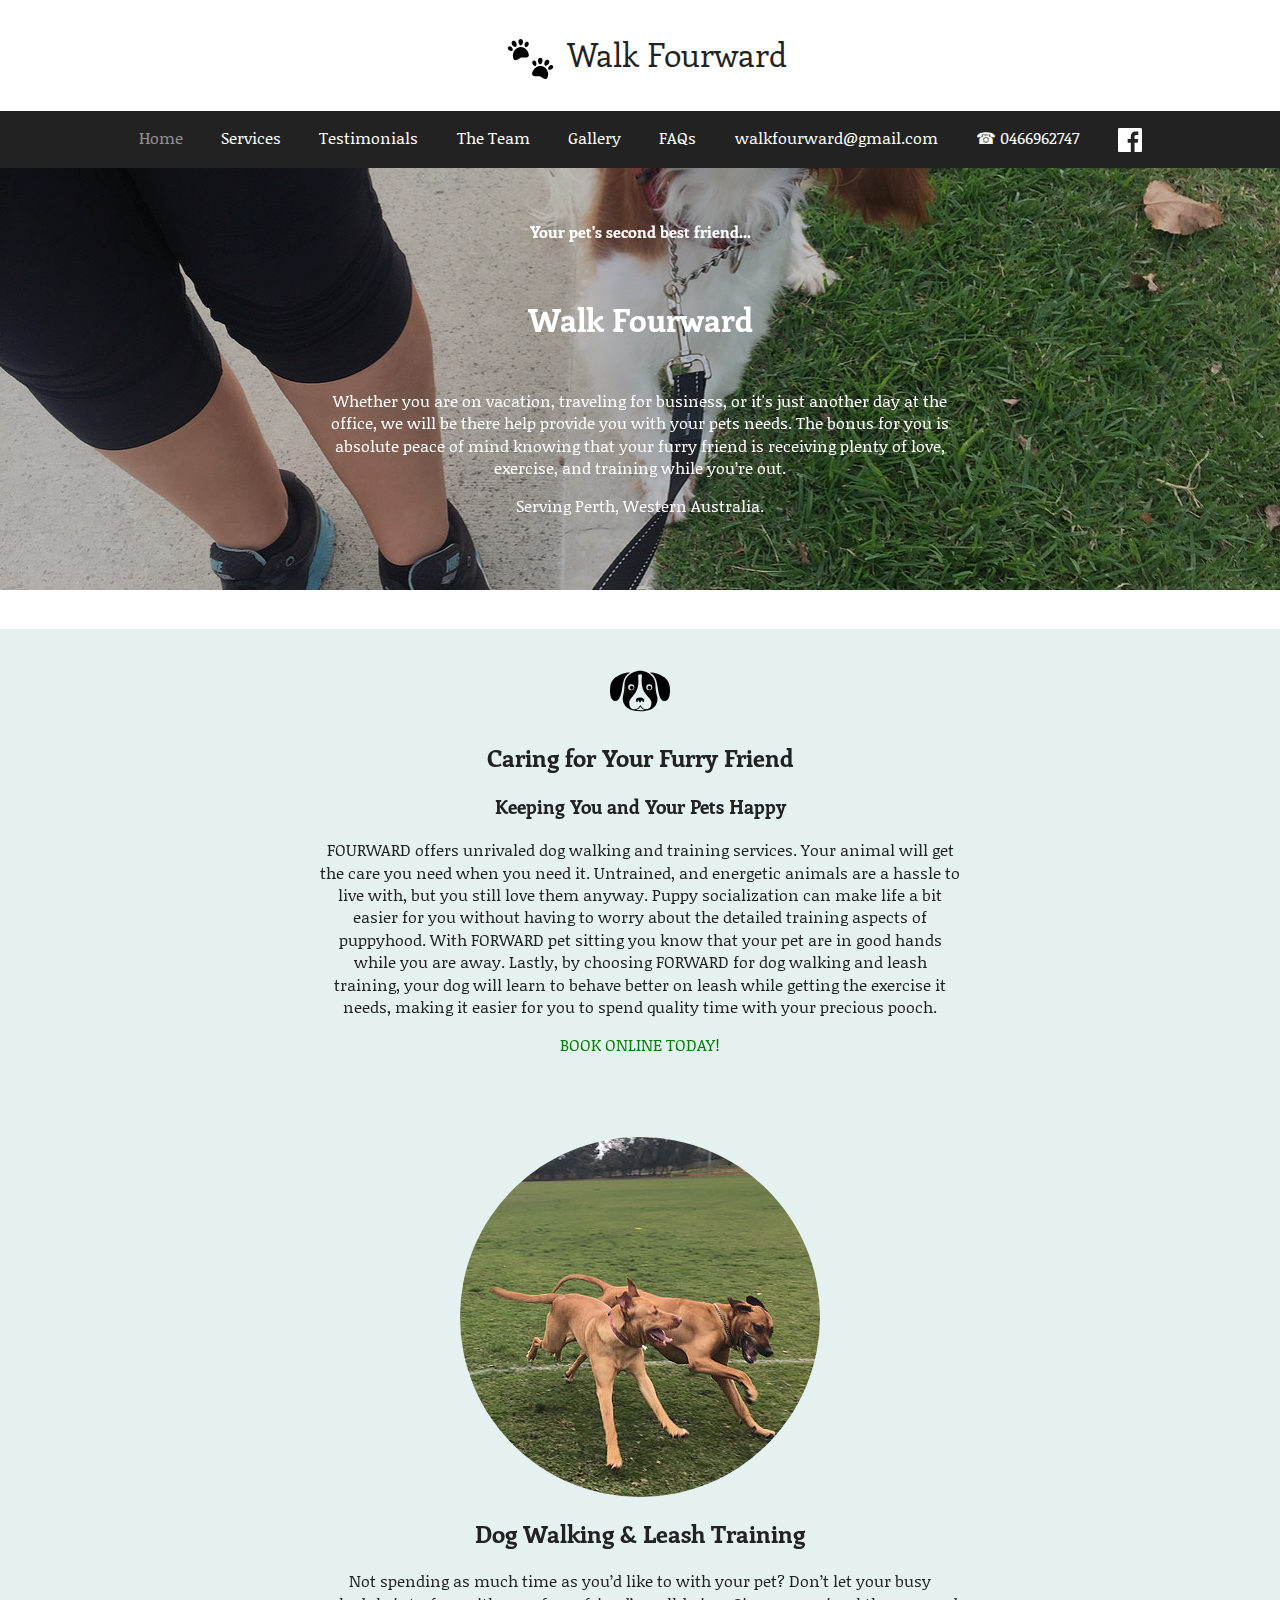
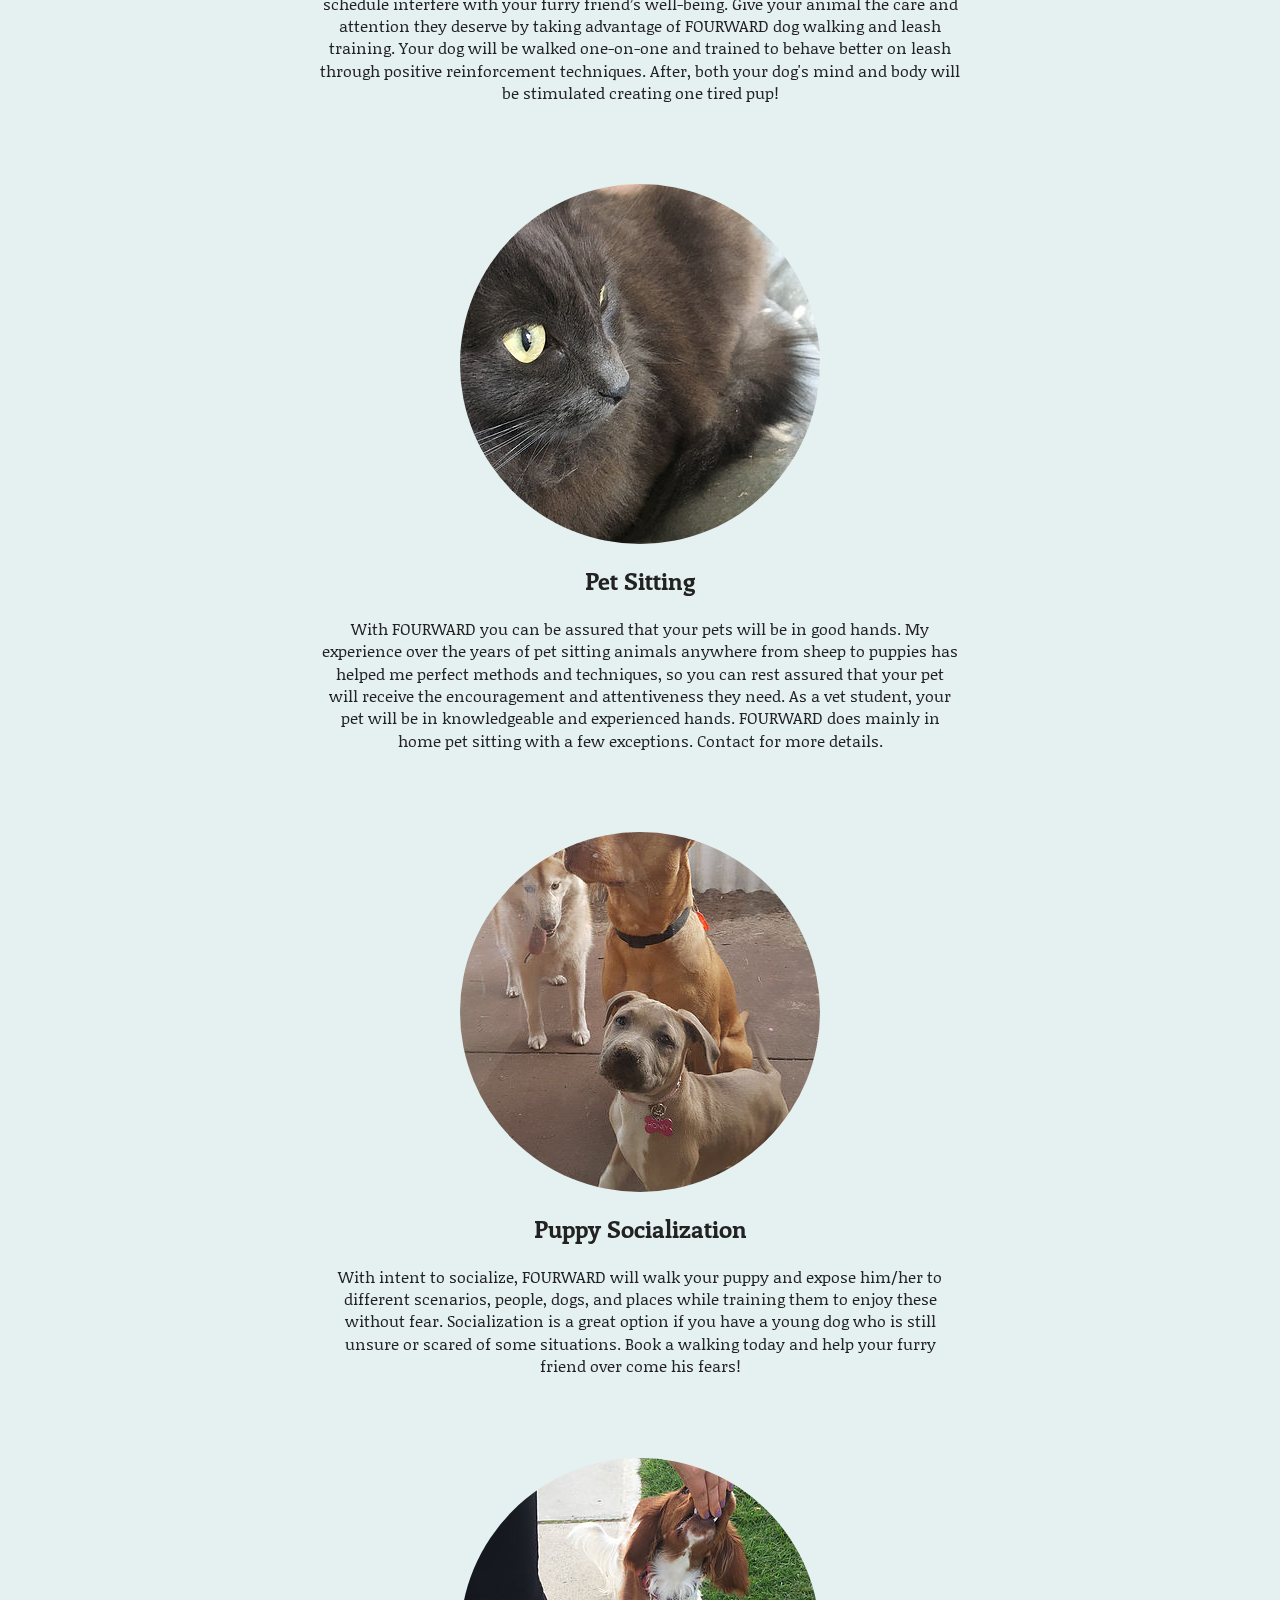
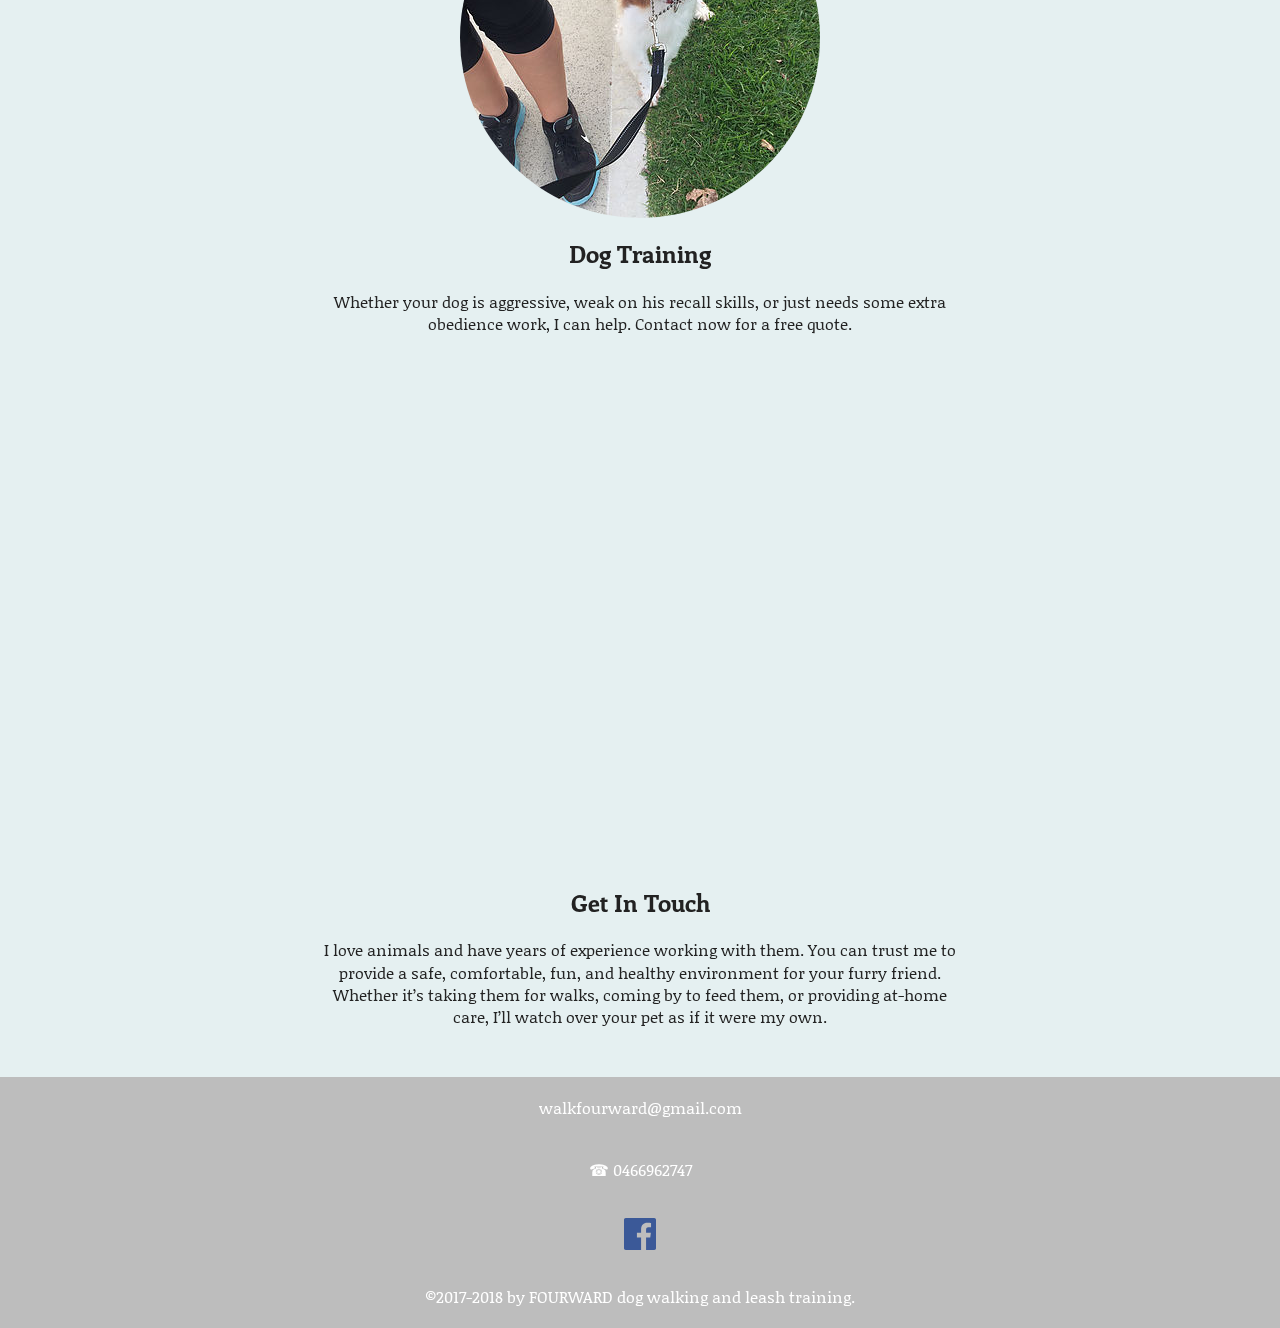
==== commit d288c280: "mostly get gallery started" ====
--- a/index.html
+++ b/index.html
@@ -19,7 +19,7 @@
       <h1 class="top">
         <div class="logo"><svg height="40" stroke-width="0" viewBox="2 2.2 112.09 98.82" width="73" xmlns="http://www.w3.org/2000/svg"><path d="M48.8 29.7c-3.4-3.6-10-9.5-20-6.8C19 25.5 16 34 15 38.8c-1.4 7.3.7 14.7 4.1 15.5 7 1.6 11.8-5 16.4-6.3 4.7-1.2 12.1 2.1 17.4-2.8 2.7-2.5.3-10.9-4.1-15.5m-2.9-7.5c2.6.9 6.1-2.3 7.4-5.8 1.3-3.6-.1-6.2-2.7-7.1-2.5-1-5.3.1-6.6 3.7-1.3 3.5-.6 8.2 1.9 9.2m-32.2 8.6c-1.7 2.1-6.4 1.1-9.3-1.4C1.5 27 1.4 24 3.2 22s4.7-2.5 7.6-.1c2.8 2.4 4.6 6.8 2.9 8.9m20.6-12.7c3.1-.2 5.4-5.2 5.2-9.5-.2-4.4-2.9-6.5-6-6.4-3.1.2-5.6 2.6-5.3 7 .2 4.4 3 9.1 6.1 8.9m-12.6 3.4c-2.8 1.4-7.3-1.7-9.3-5.7-2-3.9-.8-7.1 2-8.5s6.1-.6 8.1 3.4c2.1 3.9 2 9.4-.8 10.8m79.5 63.8c-1.2-4.9-4-13.2-13.9-15.9s-16.7 3.1-20 6.8c-4.9 5.6-6.8 13-4.1 15.5 5.3 4.8 12.7 1.5 17.4 2.8 4.7 1.2 9.5 7.8 16.4 6.3 3.5-.8 5.6-9.3 4.2-15.5m1.2-8c1.7 2.1 6.4 1.1 9.3-1.4 2.9-2.4 3-5.4 1.2-7.5-1.7-2.1-4.7-2.5-7.6-.1-2.8 2.5-4.6 6.9-2.9 9m-32.2-8.6c-2.6.9-6.1-2.3-7.4-5.8-1.3-3.6.1-6.2 2.7-7.1s5.3.2 6.6 3.7c1.2 3.5.6 8.2-1.9 9.2m24.2-.7c2.8 1.4 7.3-1.7 9.3-5.7 2-3.9.8-7.1-2-8.5s-6.1-.6-8.1 3.4c-2.1 3.9-2 9.4.8 10.8m-12.6-3.4c-3.1-.2-5.4-5.2-5.2-9.5.2-4.4 2.9-6.5 6-6.4 3.1.2 5.6 2.6 5.3 7-.2 4.4-3 9.1-6.1 8.9"/></svg></div>Walk Fourward
       </h1>
-      <menu><a class="active" href="/">Home</a><a href="services.html">Services</a><a href="testimonials.html">Testimonials</a><a href="meet-the-team.html">The Team</a><a href="gallery.html">Gallery</a><a href="faqs.html">FAQs</a><a href="mailto:walkfourward@gmail.com">walkfourward@gmail.com</a><a class="tel" href="tel:0466962747">0466962747</a><a data-title="Facebook" href="https://www.facebook.com/walkfourward/"><svg aria-label="Facebook" xmlns="http://www.w3.org/2000/svg" viewBox="0 0 24 24"><desc>Walk Fourward on Facebook</desc><path fill="#3b5998" d="M22.68 0H1.32C.6 0 0 .6 0 1.32v21.36C0 23.4.6 24 1.32 24h11.5v-9.3H9.69v-3.62h3.13V8.41c0-3.1 1.9-4.79 4.66-4.79 1.32 0 2.46.1 2.8.15V7h-1.92c-1.5 0-1.8.71-1.8 1.76v2.32h3.59l-.47 3.62h-3.12V24h6.12c.73 0 1.32-.6 1.32-1.32V1.32C24 .6 23.4 0 22.68 0z"/></svg></a>
+      <menu><a class="active" href="/">Home</a><a href="services.html">Services</a><a href="testimonials.html">Testimonials</a><a href="meet-the-team.html">The Team</a><a href="gallery.html">Gallery</a><a href="faqs.html">FAQs</a><a href="mailto:walkfourward@gmail.com">walkfourward@gmail.com</a><a class="tel" href="tel:0466962747">0466962747</a><a data-title="Facebook" href="https://www.facebook.com/walkfourward/"><svg aria-label="Facebook" xmlns="http://www.w3.org/2000/svg" viewBox="0 0 24 24"><desc>Walk Fourward on Facebook</desc><path fill="#ffffff" d="M22.68 0H1.32C.6 0 0 .6 0 1.32v21.36C0 23.4.6 24 1.32 24h11.5v-9.3H9.69v-3.62h3.13V8.41c0-3.1 1.9-4.79 4.66-4.79 1.32 0 2.46.1 2.8.15V7h-1.92c-1.5 0-1.8.71-1.8 1.76v2.32h3.59l-.47 3.62h-3.12V24h6.12c.73 0 1.32-.6 1.32-1.32V1.32C24 .6 23.4 0 22.68 0z"/></svg></a>
       </menu>
     </header>
     <div class="hero">
--- a/css/main.css
+++ b/css/main.css
@@ -659,7 +659,7 @@
   filter: brightness(75%); }
 
 .social svg {
-  width: 24px;
+  width: 32px;
   padding: 16px; }
 
 body > footer {
@@ -687,7 +687,7 @@
     pointer-events: none;
     opacity: 0.5; }
   menu svg {
-    width: 2em; }
+    width: 1.5em; }
 
 .category {
   font-size: 2em;
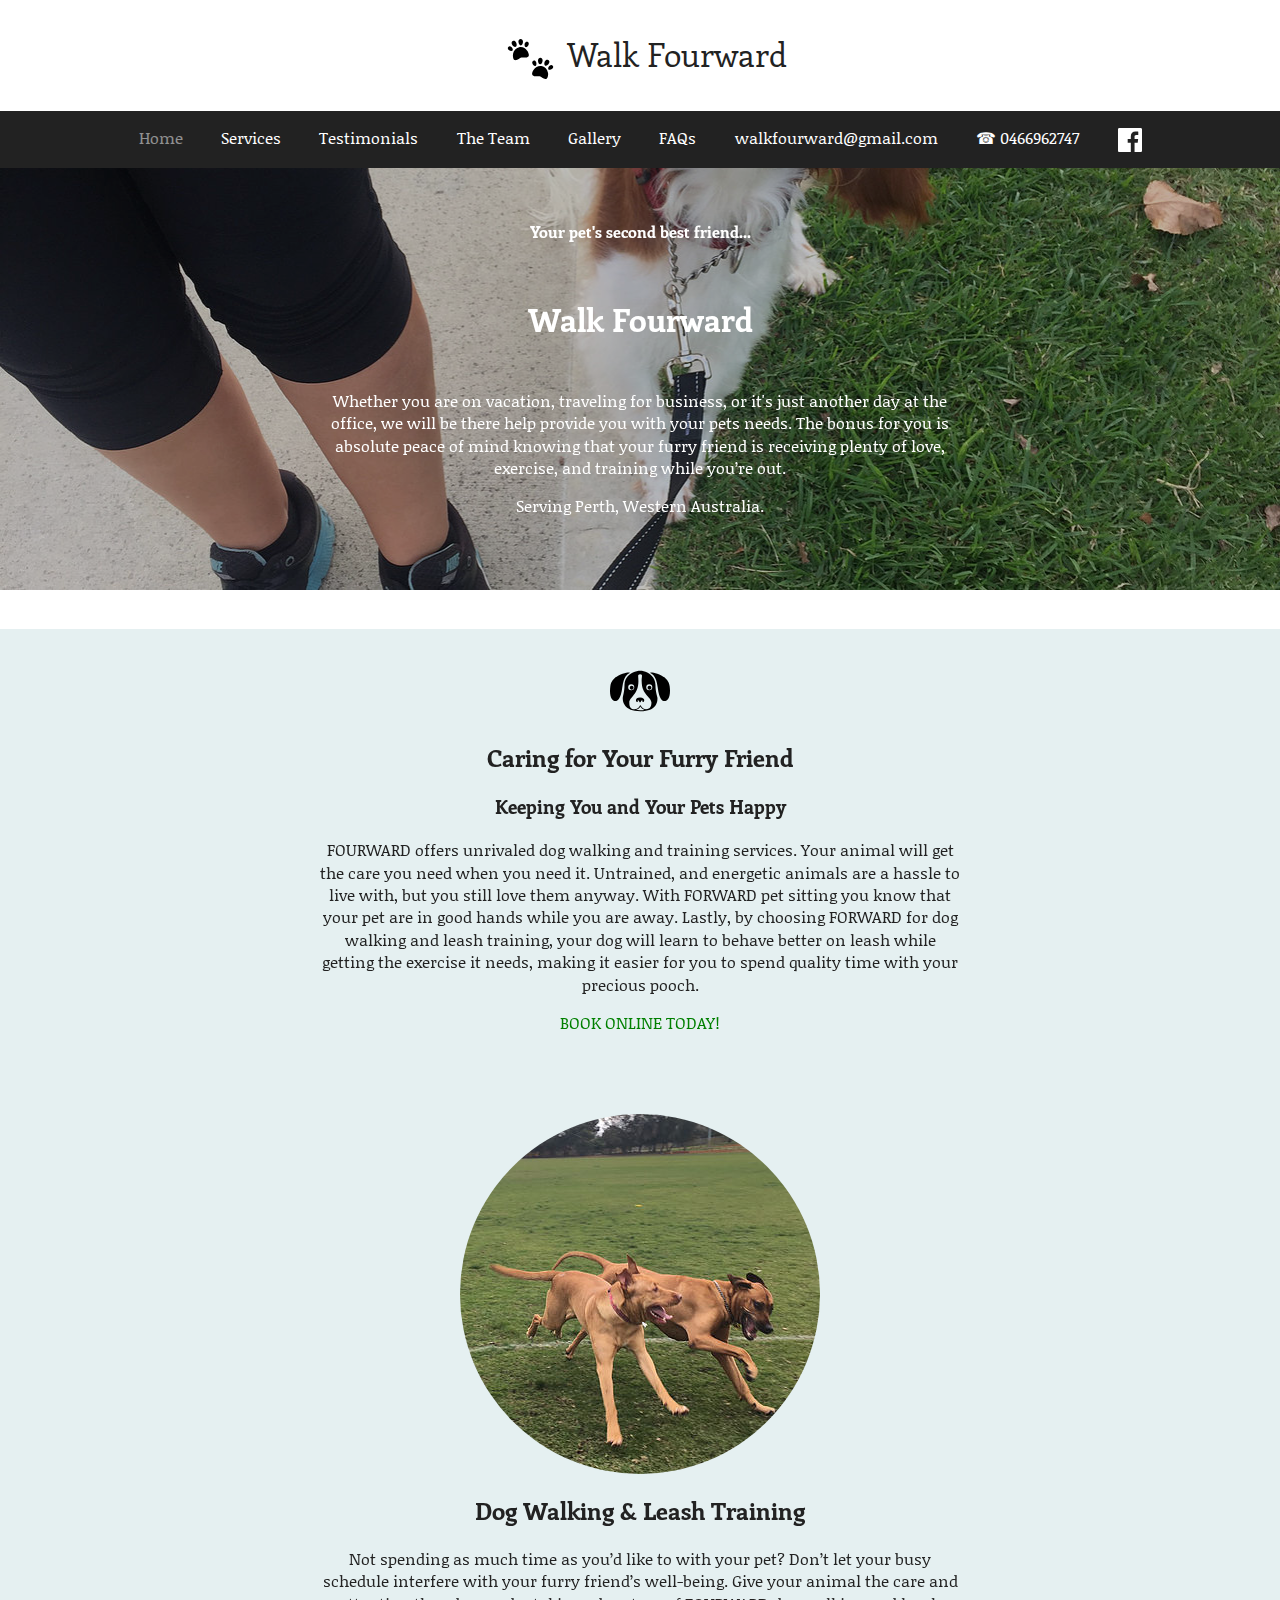
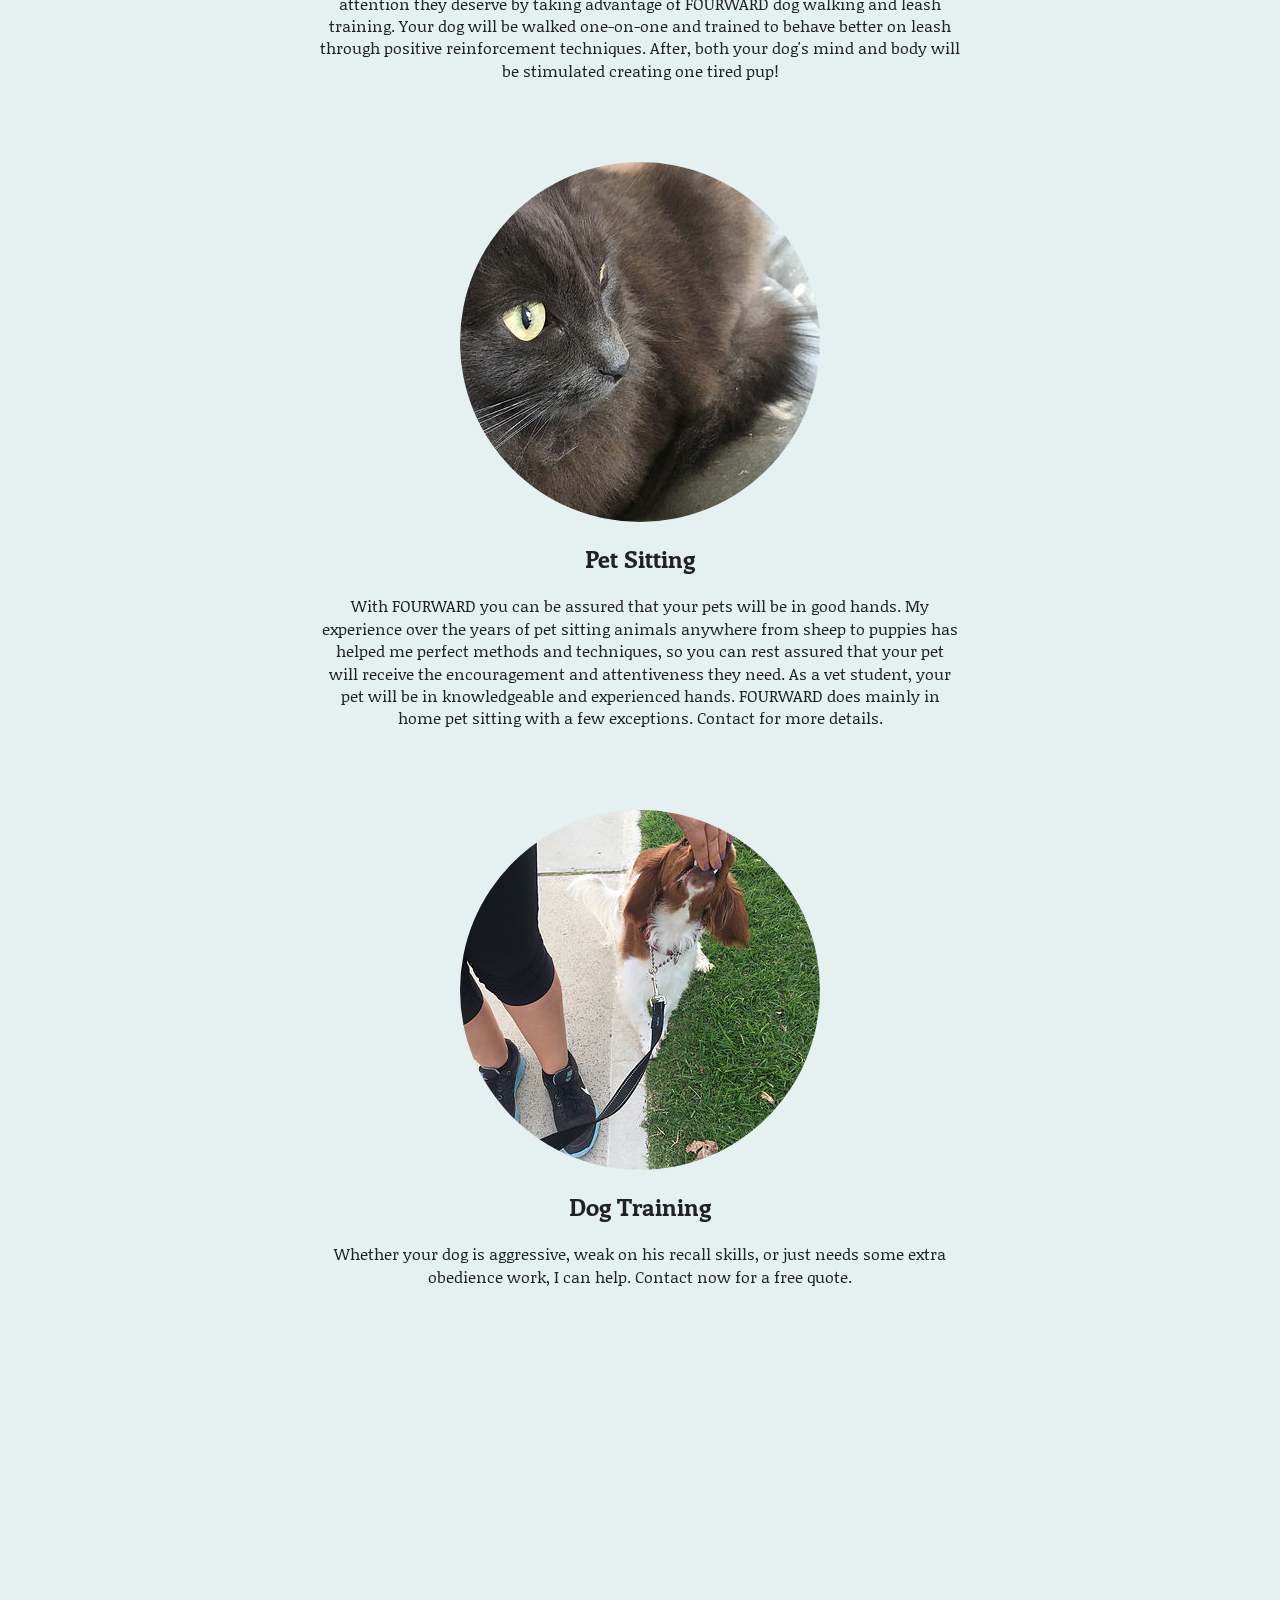
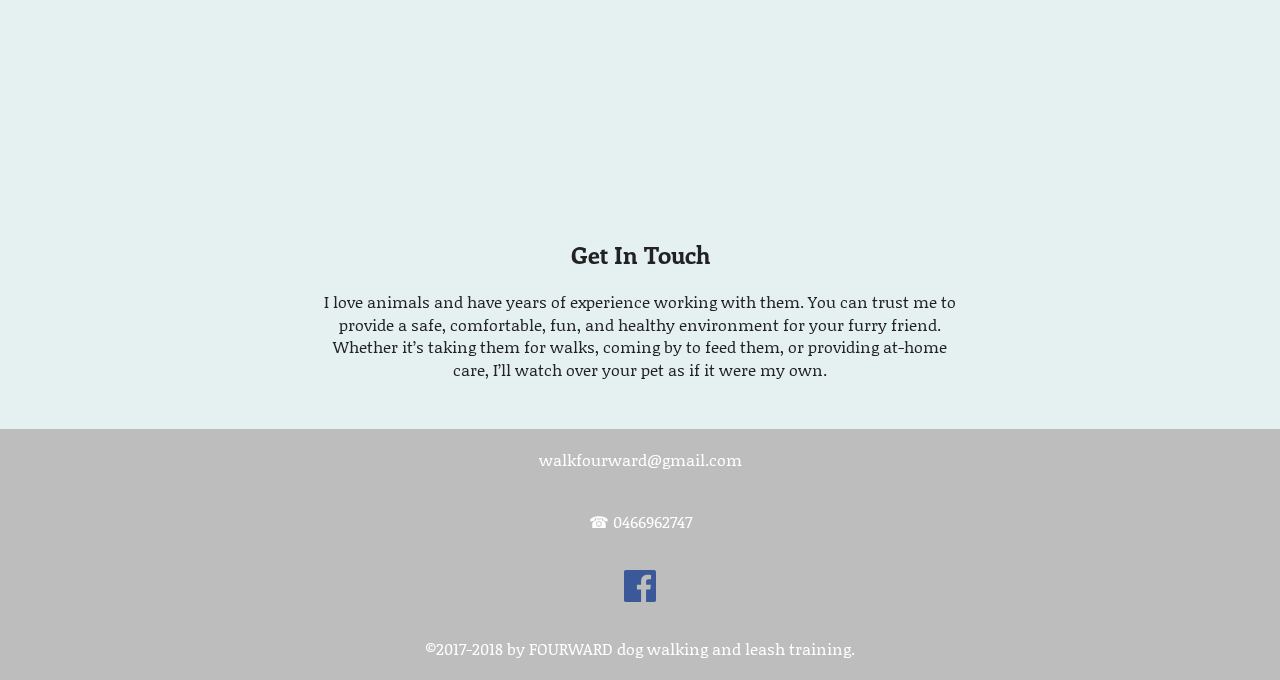
==== commit 6ed00c33: "many updates from missa" ====
--- a/index.html
+++ b/index.html
@@ -37,7 +37,7 @@
             <h2>Caring for Your Furry Friend</h2>
             <h3>Keeping You and Your Pets Happy</h3>
           </header>
-          <p>FOURWARD offers unrivaled dog walking and training services. Your animal will get the care you need when you need it. Untrained, and energetic animals are a hassle to live with, but you still love them anyway. Puppy socialization can make life a bit easier for you without having to worry about the detailed training aspects of puppyhood. With FORWARD pet sitting you know that your pet are in good hands while you are away. Lastly, by choosing FORWARD for dog walking and leash training, your dog will learn to behave better on leash while getting the exercise it needs, making it easier for you to spend quality time with your precious pooch.</p>
+          <p>FOURWARD offers unrivaled dog walking and training services. Your animal will get the care you need when you need it. Untrained, and energetic animals are a hassle to live with, but you still love them anyway. With FORWARD pet sitting you know that your pet are in good hands while you are away. Lastly, by choosing FORWARD for dog walking and leash training, your dog will learn to behave better on leash while getting the exercise it needs, making it easier for you to spend quality time with your precious pooch.</p>
           <p><a>BOOK ONLINE TODAY!</a></p>
         </article>
         <article>
@@ -51,12 +51,6 @@
             <h2>Pet Sitting</h2>
           </header>
           <p>With FOURWARD you can be assured that your pets will be in good hands. My experience over the years of pet sitting animals anywhere from sheep to puppies has helped me perfect methods and techniques, so you can rest assured that your pet will receive the encouragement and attentiveness they need. As a vet student, your pet will be in knowledgeable and experienced hands. FOURWARD does mainly in home pet sitting with a few exceptions. Contact for more details.</p>
-        </article>
-        <article>
-          <header><img class="rounded" src="img/circle3.jpg" alt="Puppy with two dogs in the background">
-            <h2>Puppy Socialization</h2>
-          </header>
-          <p> With intent to socialize, FOURWARD will walk your puppy and expose him/her to different scenarios, people, dogs, and places while training them to enjoy these without fear. Socialization is a great option if you have a young dog who is still unsure or scared of some situations. Book a walking today and help your furry friend over come his fears!</p>
         </article>
         <article>
           <header><img class="rounded" src="img/circle4.jpg" alt="legs of dog-walker giving a treat to dog on leash">
--- a/css/main.css
+++ b/css/main.css
@@ -712,10 +712,44 @@
 p.source, .source.description {
   font-style: italic; }
 
+img.thumb {
+  object-fit: cover;
+  object-position: center;
+  width: 256px;
+  height: 256px;
+  border: 10px solid white; }
+
+.gallery {
+  text-align: left; }
+
+.lightbox {
+  position: fixed;
+  width: 100vw;
+  height: 100vh;
+  top: 0;
+  left: 0;
+  right: 0;
+  bottom: 0;
+  z-index: 1;
+  background: rgba(0, 0, 0, 0.5); }
+
+#lightbox-image {
+  position: absolute;
+  top: 50%;
+  left: 50%;
+  transform: translate(-50%, -50%);
+  max-width: 95%;
+  max-height: 95%;
+  z-index: 2;
+  border: 5px solid white; }
+
 /* ===== BREAKPOINTS … general (under 600 for mobile, 600+ for desktop) and specialized ===== */
 @media only screen and (max-width: 599px) {
   blockquote {
-    margin: 0; } }
+    margin: 0; }
+  img.thumb {
+    width: 64px;
+    height: 64px; } }
 
 @media only screen and (min-width: 600px) {
   .service {
